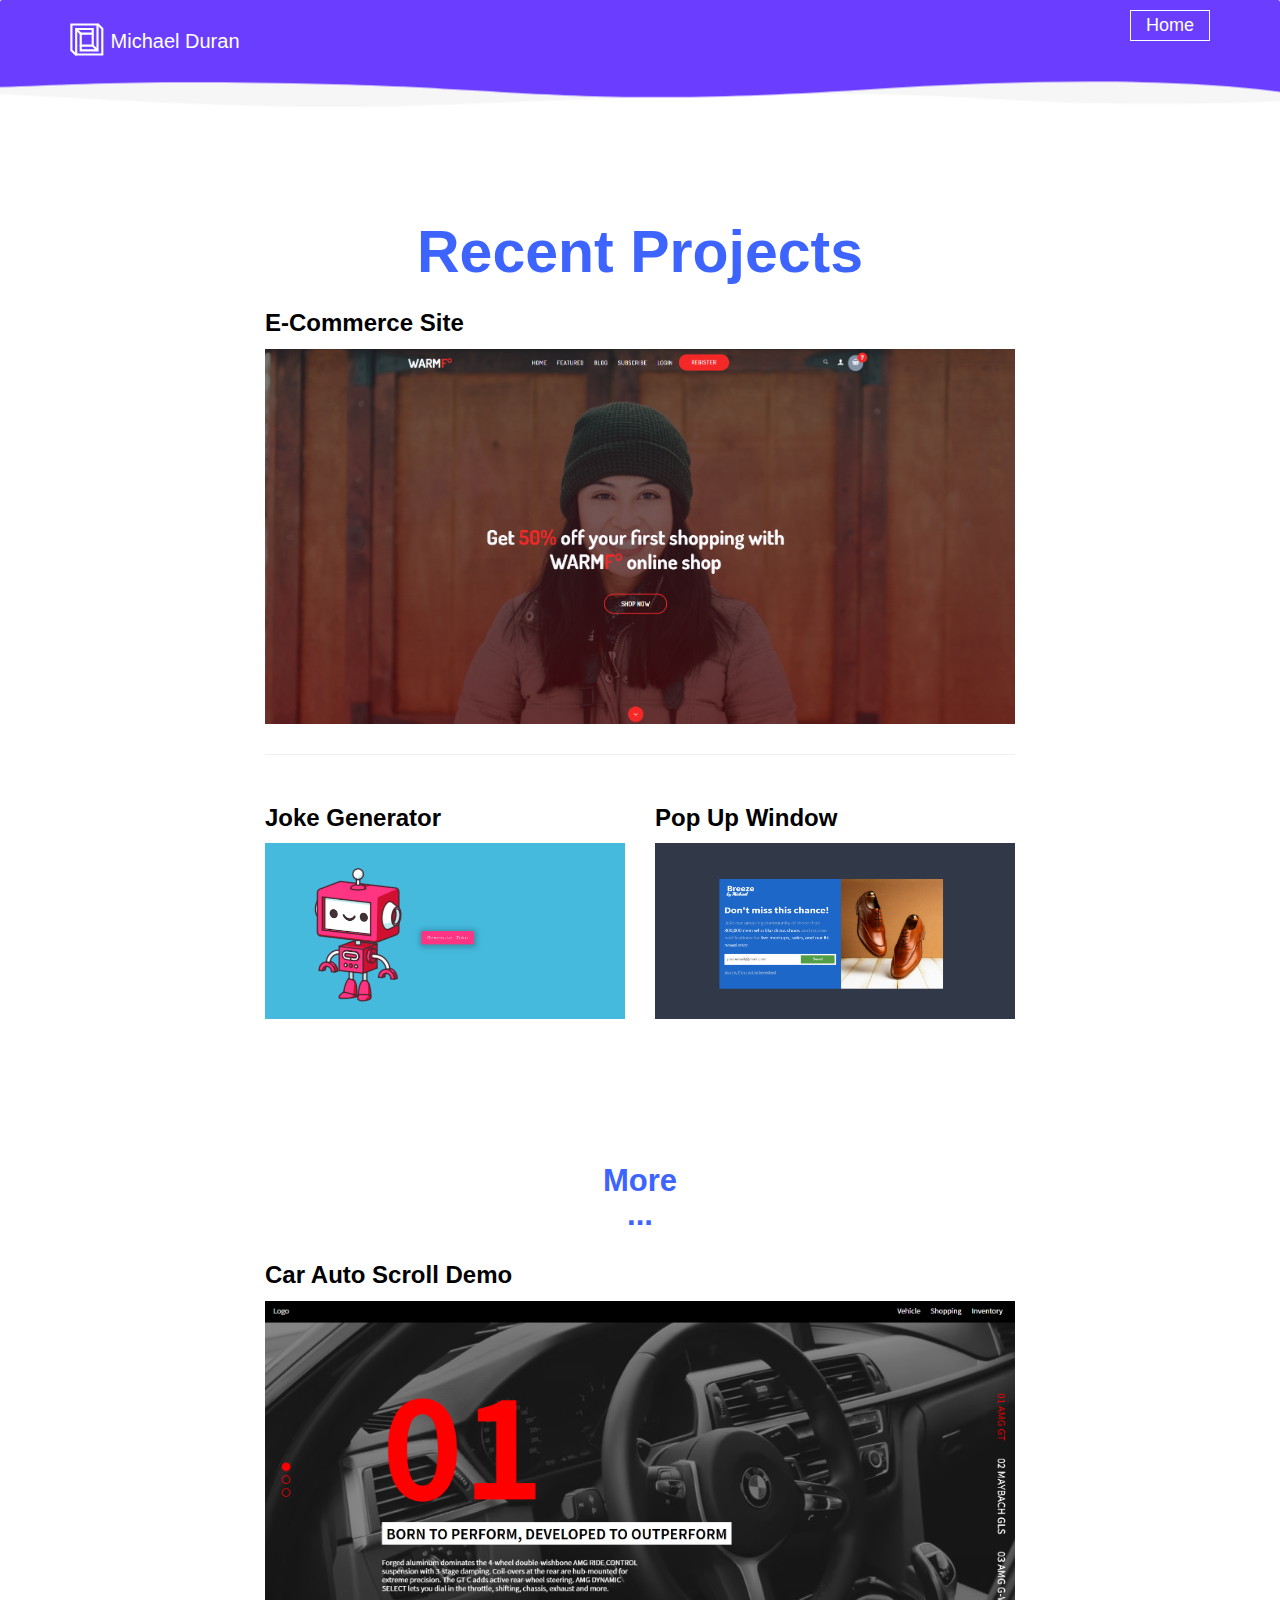
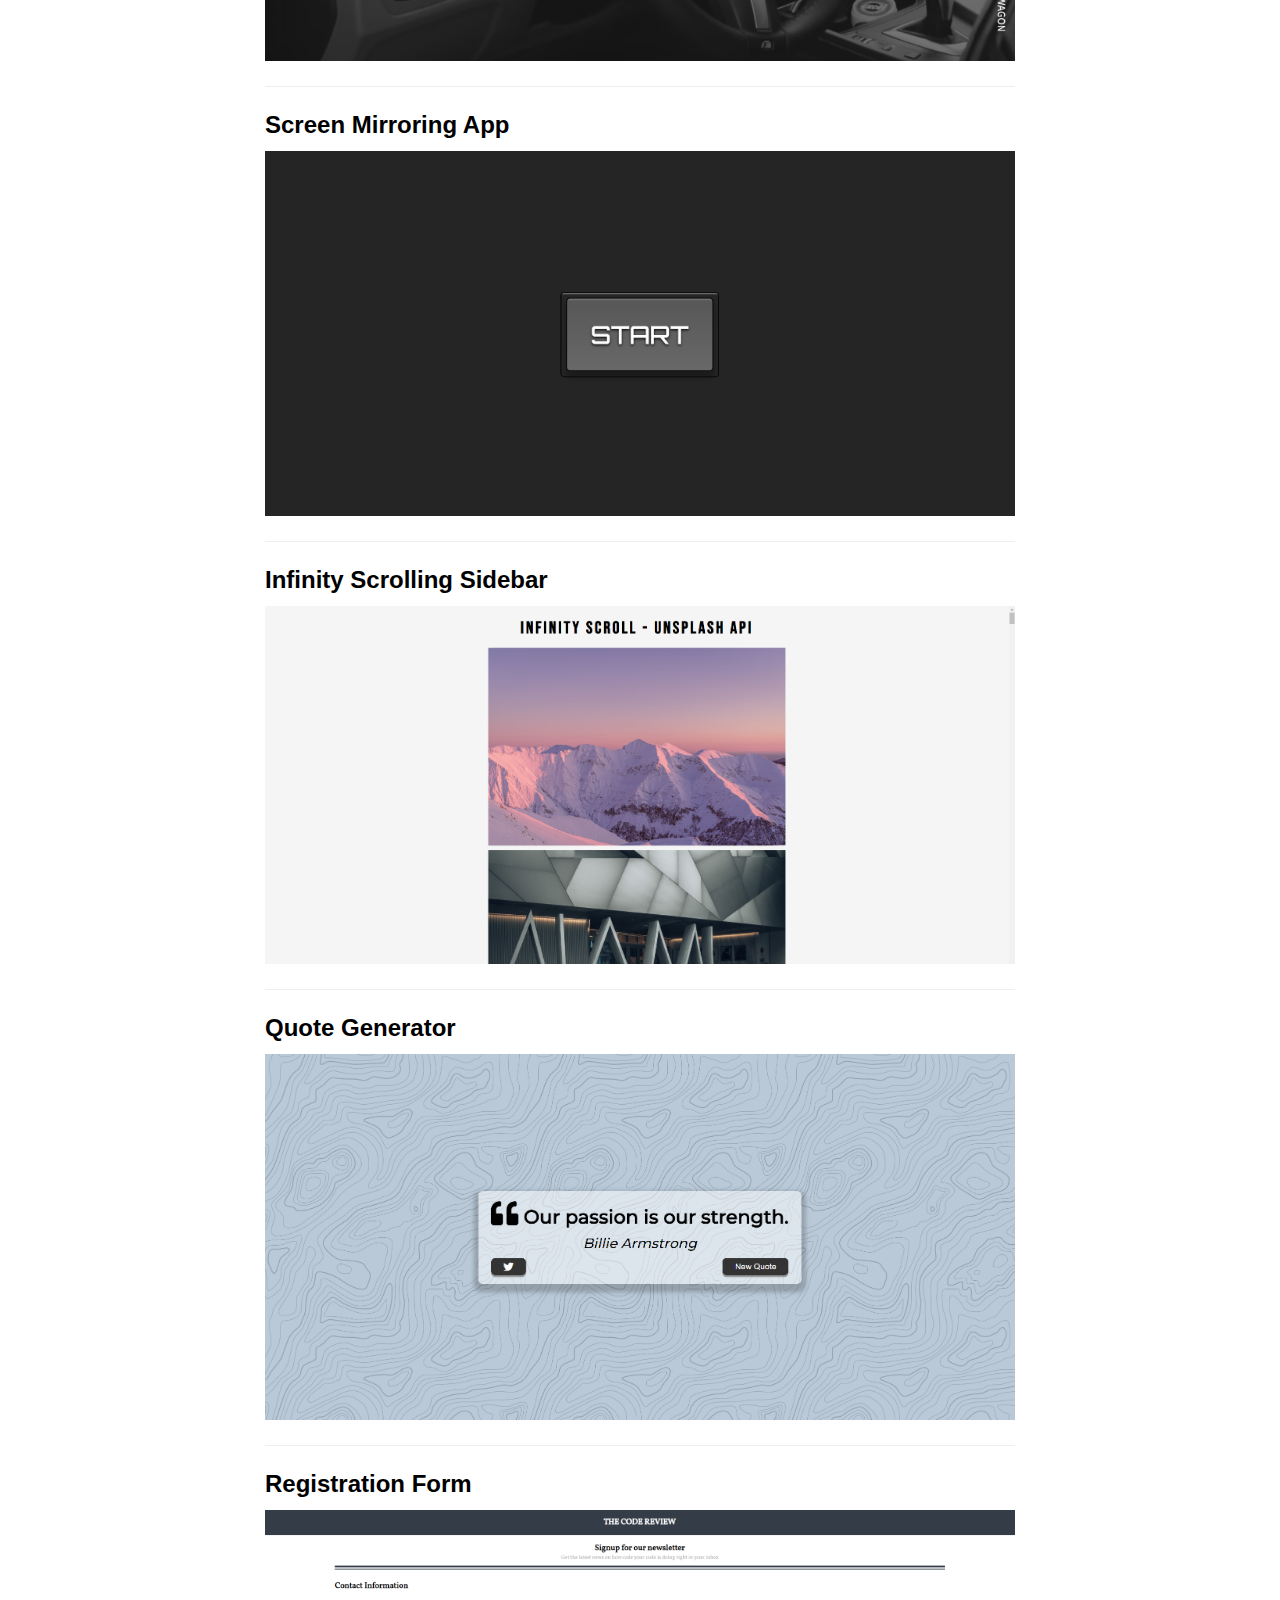
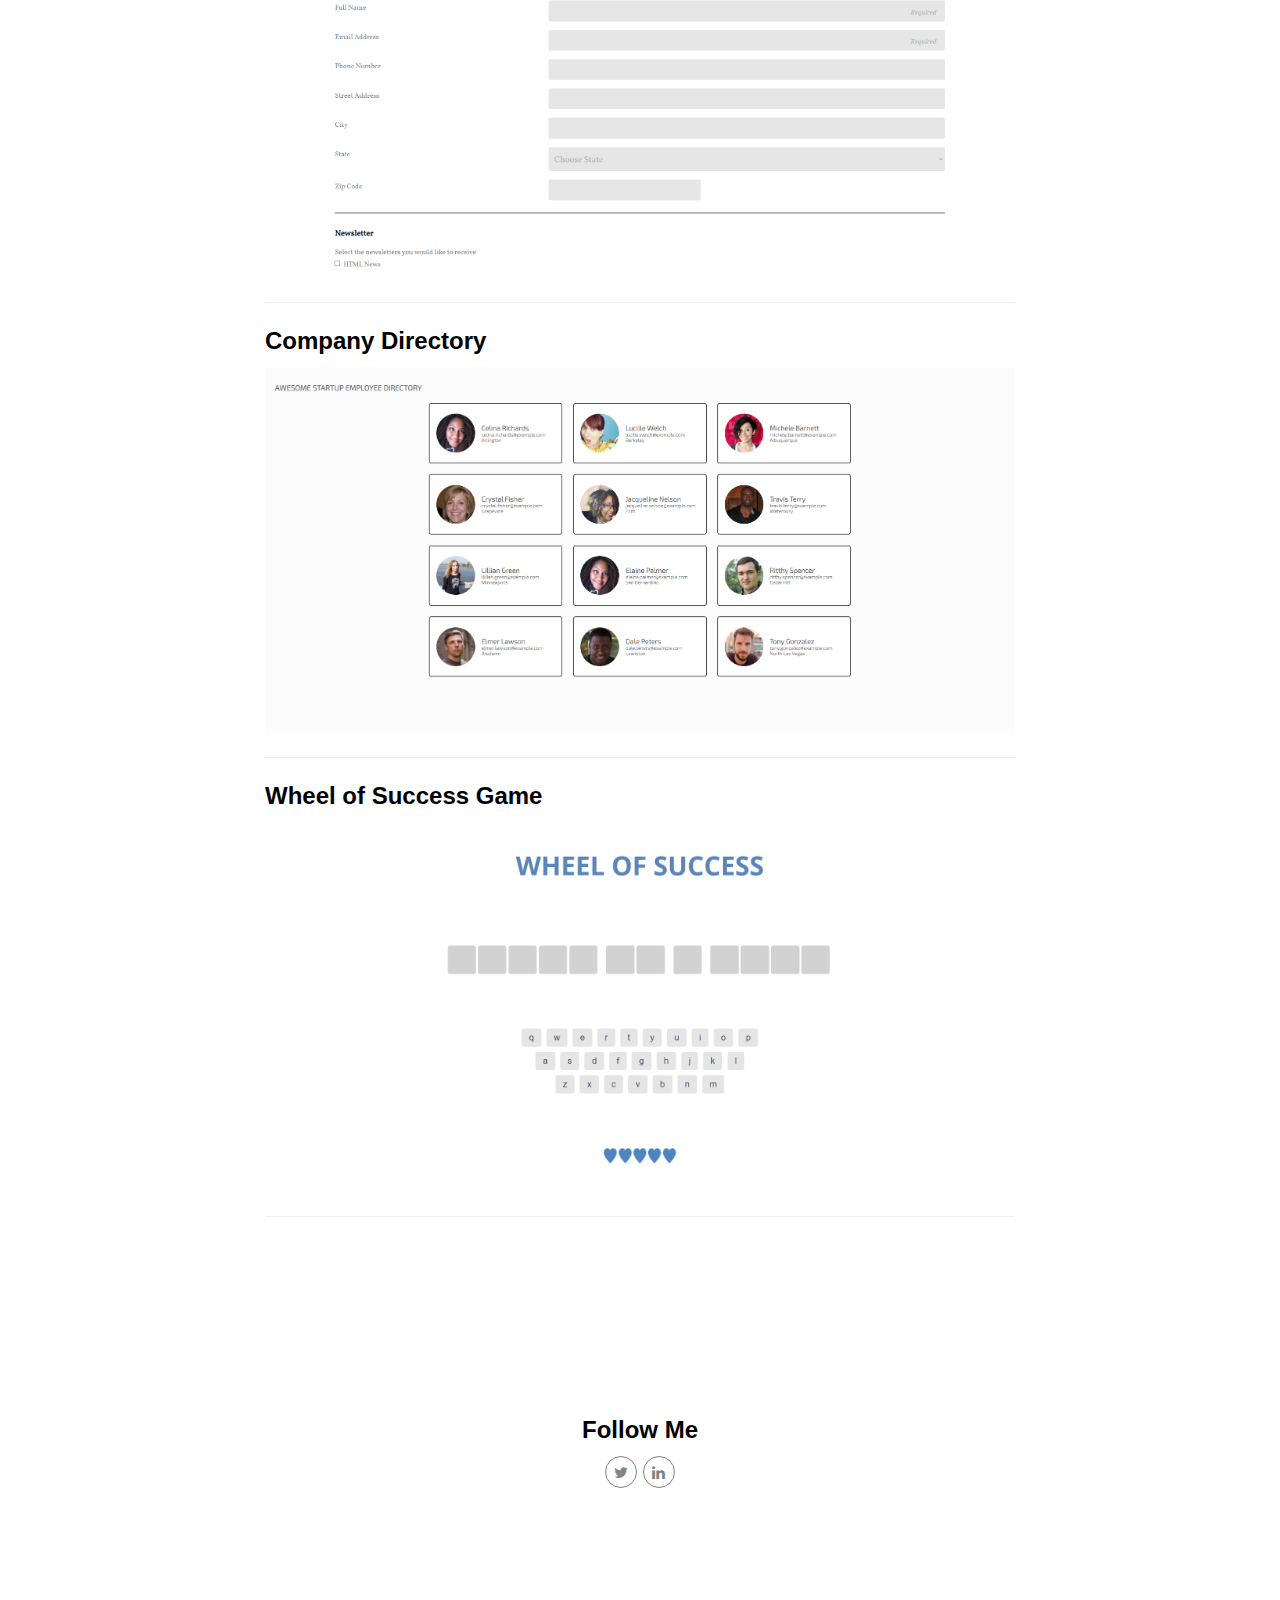
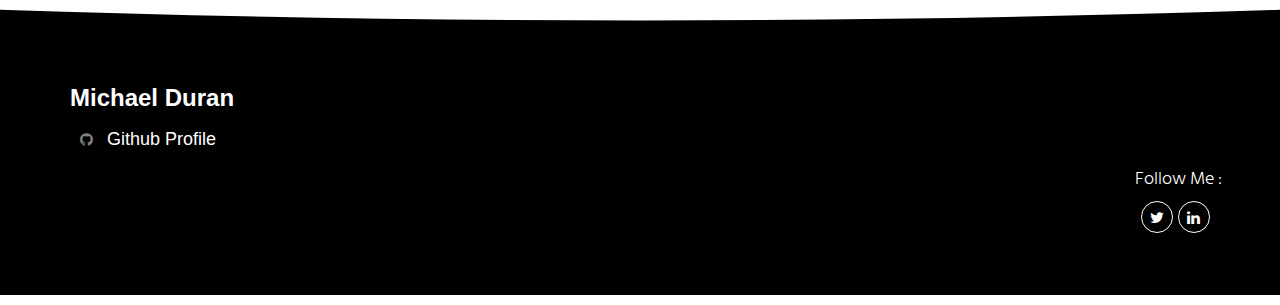
==== project.html @ 7deb011b "Add files via upload" ====
<!DOCTYPE html>
<html lang="en">

<head>
  <meta charset="UTF-8">
  <meta http-equiv="X-UA-Compatible" content="IE=edge">
  <meta name="viewport" content="width=device-width, initial-scale=1.0">
  <meta name="msapplication-tap-highlight" content="no">
  <link rel="apple-touch-icon" sizes="180x180" href="./assets/apple-icon-180x180.png">
  <link href="" rel="stylesheet">
  <link href="./main.550dcf66.css" rel="stylesheet"></head>
  <link href="styles.css" rel="stylesheet">

  <title>Projects</title>

<body> 
<header>
  <nav class="navbar navbar-default active">
    <div class="container">
      <div class="navbar-header">
        <a class="navbar-brand" href="./index.html" title="">
          <img src="./assets/images/mashup-icon.svg" class="navbar-logo-img" alt="">
          Michael Duran
        </a>
      </div>

      <div class="collapse navbar-collapse" id="navbar-collapse">
        <ul class="nav navbar-nav navbar-right">
          <li><a href="./index.html" title="" class="homeone">Home</a></li>
        </ul>
      </div> 
    </div>
  </nav>
</header>

<div class="section-container">
    <div class="container">
      <div class="row">
        <div class="col-xs-12 col-md-8 col-md-offset-2">
          <h1 class="text-center blue">Recent Projects</h1>
            
            <div class="section-container-spacer">
              <h3>E-Commerce Site</h3>
              <a href="https://qmkduran.github.io/E-Commerce-Site/" target="_blank">
                <img src="./assets/images/img-01.png" alt="" class="img-responsive reveal-content" data-action="zoom">
              </a>
            </div>



            
          
          <hr> 
            
          <div class="row">
            <div class="col-xs-6">
              <h3>Joke Generator</h3>
              <a href="https://qmkduran.github.io/Joke-Generator-/" target="_blank">
                <img src="./assets/images/img-02.png" alt="" class="img-responsive reveal-content" data-action="zoom">
              </a>
          </div>
            
          <div class="col-xs-6">
            <h3>Pop Up Window</h3>
            <a href="https://qmkduran.github.io/Pop-Up-Offer/" target="_blank">
              <img src="./assets/images/img-03.png" alt="" class="img-responsive reveal-content solo" data-action="zoom">
            </a>
          </div>
            
           
            </div>
          </div>
       </div>
      </div>
    </div>
  </div>

  <div class="section-container">
    <div class="container">
      <div class="row section-container-spacer">
        <div class="col-xs-12 col-md-8 col-md-offset-2">
          <h2 class="text-center blue">More</h2>
          <div class="section-container-spacer"></div>


          <h3>Car Auto Scroll Demo</h3>
          <a href="https://qmkduran.github.io/Car-Website-Auto-Scroll/" target="_blank">
            <img src="./assets/images/img-12.png" alt="" class="img-responsive reveal-content" data-action="zoom">
          </a>
          <hr>
          <h3>Screen Mirroring App</h3>
          <a href="https://qmkduran.github.io/Screen-Mirroring/" target="_blank">
            <img src="./assets/images/img-09.png" alt="" class="img-responsive reveal-content" data-action="zoom">
          </a>
          <hr>
          <h3>Infinity Scrolling Sidebar</h3>
          <a href="https://qmkduran.github.io/Infinity-Scroll-Images/" target="_blank">
            <img src="./assets/images/img-10.png" alt="" class="img-responsive reveal-content" data-action="zoom">
          </a>
          <hr>
          <h3>Quote Generator</h3>
          <a href="https://qmkduran.github.io/Quote-Generator-/" target="_blank">
            <img src="./assets/images/img-11.png" alt="" class="img-responsive reveal-content" data-action="zoom">
          </a>
          <hr> 
          <h3>Registration Form</h3>
          <a href="https://qmkduran.github.io/Registration-Form-/" target="_blank">
            <img src="./assets/images/img-13.png" alt="" class="img-responsive reveal-content" data-action="zoom">
          </a>
          <hr> 
          <h3>Company Directory</h3>
          <a href="https://qmkduran.github.io/Company-Directory/" target="_blank">
            <img src="./assets/images/img-14.png" alt="" class="img-responsive reveal-content" data-action="zoom">
          </a>
          <hr> 
          <h3>Wheel of Success Game</h3>
          <a href="https://qmkduran.github.io/Wheel-of-Success-Game/" target="_blank">
            <img src="./assets/images/img-16.png" alt="" class="img-responsive reveal-content" data-action="zoom">
          </a> 
          <hr>
        </div>  
      </div>
    </div>
  </div>

  <div class="section-container">
    <div class="container text-center">
      <div class="row section-container-spacer">
        <div class="col-xs-12 col-md-12">
          
          <h3>Follow Me</h3>
          <p>
            <a href="https://twitter.com/QmkDuran" target="_blank" class="social-round-icon fa-icon" title="">
              <i class="fa fa-twitter" aria-hidden="true"></i>
            </a>
            <a href="https://www.linkedin.com/in/michael-d-b5b002203/" target="_blank" class="social-round-icon fa-icon" title="">
              <i class="fa fa-linkedin" aria-hidden="true"></i>
            </a>
          </p>
        </div>  
      </div>
    
    </div>
  </div>

<footer class="footer-container white-text-container">
  <div class="container">
    <div class="row">


        <div class="col-xs-12">
          <h3>Michael Duran</h3>
          <span class="fa-icon">
            <i class="fa fa-github" aria-hidden="true"></i>
          </span>
          <a class="lkcl" href="https://github.com/qmkDuran" target="_blank">Github Profile</a>

          <div class="row">
            <h4 class="follow">Follow Me :</h4>
            <div class="col-xs-12 col-sm-7">
            </div>
            <div class="col-xs-12 col-sm-5">
              <p class="text-right">
                <a href="https://twitter.com/QmkDuran" target="_blank" class="social-round-icon white-round-icon fa-icon" title="">
                  <i class="fa fa-twitter" aria-hidden="true"></i>
                </a>
                <a href="https://www.linkedin.com/in/michael-d-b5b002203/" target="_blank" class="social-round-icon white-round-icon fa-icon" title="">
                  <i class="fa fa-linkedin" aria-hidden="true"></i>
                </a>
              </p>
            </div>
          </div>
        
        
      </div>
    </div>
  </div>
</footer>

<script>
  document.addEventListener("DOMContentLoaded", function (event) {
    navActivePage();
    scrollRevelation('.reveal');
  });
</script>

<!-- Google Analytics: change UA-XXXXX-X to be your site's ID 

<script>
  (function (i, s, o, g, r, a, m) {
    i['GoogleAnalyticsObject'] = r; i[r] = i[r] || function () {
      (i[r].q = i[r].q || []).push(arguments)
    }, i[r].l = 1 * new Date(); a = s.createElement(o),
      m = s.getElementsByTagName(o)[0]; a.async = 1; a.src = g; m.parentNode.insertBefore(a, m)
  })(window, document, 'script', '//www.google-analytics.com/analytics.js', 'ga');
  ga('create', 'UA-XXXXX-X', 'auto');
  ga('send', 'pageview');
</script>

--> <script type="text/javascript" src="./main.0cf8b554.js"></script></body>

</html>
---- main.550dcf66.css ----
@import url(https://fonts.googleapis.com/css?family=Hind+Siliguri:300,600|Martel:400,900);
@import url(https://maxcdn.bootstrapcdn.com/font-awesome/4.7.0/css/font-awesome.min.css); /*!
 * Bootstrap v3.3.7 (http://getbootstrap.com)
 * Copyright 2011-2016 Twitter, Inc.
 * Licensed under MIT (https://github.com/twbs/bootstrap/blob/master/LICENSE)
 */
/*! normalize.css v3.0.3 | MIT License | github.com/necolas/normalize.css */
html {
  font-family: sans-serif;
  -ms-text-size-adjust: 100%;
  -webkit-text-size-adjust: 100%;
}
body {
  margin: 0;
}
article,
aside,
details,
figcaption,
figure,
footer,
header,
hgroup,
main,
menu,
nav,
section,
summary {
  display: block;
}
audio,
canvas,
progress,
video {
  display: inline-block;
  vertical-align: baseline;
}
audio:not([controls]) {
  display: none;
  height: 0;
}
[hidden],
template {
  display: none;
}
a {
  background-color: transparent;
}
a:active,
a:hover {
  outline: 0;
}
abbr[title] {
  border-bottom: 1px dotted;
}
b,
strong {
  font-weight: 700;
}
dfn {
  font-style: italic;
}
h1 {
  font-size: 2em;
  margin: 0.67em 0;
}
mark {
  background: #ff0;
  color: #000;
}
small {
  font-size: 80%;
}
sub,
sup {
  font-size: 75%;
  line-height: 0;
  position: relative;
  vertical-align: baseline;
}
sup {
  top: -0.5em;
}
sub {
  bottom: -0.25em;
}
img {
  border: 0;
}
svg:not(:root) {
  overflow: hidden;
}
figure {
  margin: 1em 40px;
}
hr {
  box-sizing: content-box;
  height: 0;
}
pre {
  overflow: auto;
}
code,
kbd,
pre,
samp {
  font-family: monospace, monospace;
  font-size: 1em;
}
button,
input,
optgroup,
select,
textarea {
  color: inherit;
  font: inherit;
  margin: 0;
}
button {
  overflow: visible;
}
button,
select {
  text-transform: none;
}
button,
html input[type="button"],
input[type="reset"],
input[type="submit"] {
  -webkit-appearance: button;
  cursor: pointer;
}
button[disabled],
html input[disabled] {
  cursor: default;
}
button::-moz-focus-inner,
input::-moz-focus-inner {
  border: 0;
  padding: 0;
}
input {
  line-height: normal;
}
input[type="checkbox"],
input[type="radio"] {
  box-sizing: border-box;
  padding: 0;
}
input[type="number"]::-webkit-inner-spin-button,
input[type="number"]::-webkit-outer-spin-button {
  height: auto;
}
input[type="search"] {
  -webkit-appearance: textfield;
  box-sizing: content-box;
}
input[type="search"]::-webkit-search-cancel-button,
input[type="search"]::-webkit-search-decoration {
  -webkit-appearance: none;
}
fieldset {
  border: 1px solid silver;
  margin: 0 2px;
  padding: 0.35em 0.625em 0.75em;
}
textarea {
  overflow: auto;
}
optgroup {
  font-weight: 700;
}
table {
  border-collapse: collapse;
  border-spacing: 0;
}
td,
th {
  padding: 0;
}

/*! Source: https://github.com/h5bp/html5-boilerplate/blob/master/src/css/main.css */
@media print {
  *,
  :after,
  :before {
    background: transparent !important;
    color: #000 !important;
    box-shadow: none !important;
    text-shadow: none !important;
  }
  a,
  a:visited {
    text-decoration: underline;
  }
  a[href]:after {
    content: " (" attr(href) ")";
  }
  abbr[title]:after {
    content: " (" attr(title) ")";
  }
  a[href^="#"]:after,
  a[href^="javascript:"]:after {
    content: "";
  }
  blockquote,
  pre {
    border: 1px solid #999;
    page-break-inside: avoid;
  }
  thead {
    display: table-header-group;
  }
  img,
  tr {
    page-break-inside: avoid;
  }
  img {
    max-width: 100% !important;
  }
  h2,
  h3,
  p {
    orphans: 3;
    widows: 3;
  }
  h2,
  h3 {
    page-break-after: avoid;
  }
  .navbar {
    display: none;
  }
  .btn > .caret,
  .dropup > .btn > .caret {
    border-top-color: #000 !important;
  }
  .label {
    border: 1px solid #000;
  }
  .table {
    border-collapse: collapse !important;
  }
  .table td,
  .table th {
    background-color: #fff !important;
  }
  .table-bordered td,
  .table-bordered th {
    border: 1px solid #ddd !important;
  }
}
*,
:after,
:before {
  -webkit-box-sizing: border-box;
  -moz-box-sizing: border-box;
  box-sizing: border-box;
}
html {
  font-size: 10px;
  -webkit-tap-highlight-color: transparent;
}
body {
  font-family: "PT Sans", sans-serif;
  font-size: 18px;
  line-height: 1.42857;
  color: #838383;
  background-color: #fff;
}
button,
input,
select,
textarea {
  font-family: inherit;
  font-size: inherit;
  line-height: inherit;
}
a {
  color: #1a1a1a;
  text-decoration: none;
}
a:focus,
a:hover {
  color: #1045a4;
  text-decoration: underline;
}
a:focus {
  outline: 5px auto -webkit-focus-ring-color;
  outline-offset: -2px;
}
figure {
  margin: 0;
}
img {
  vertical-align: middle;
}
.img-responsive {
  display: block;
  max-width: 100%;
  height: auto;
}
.img-responsive-two{
    display: block;
    width: 40em;
    height: auto;
  }
.img-rounded {
  border-radius: 4px;
}
.img-thumbnail {
  padding: 4px;
  line-height: 1.42857;
  background-color: #fff;
  border: 1px solid #ddd;
  border-radius: 2px;
  -webkit-transition: all 0.2s ease-in-out;
  -o-transition: all 0.2s ease-in-out;
  transition: all 0.2s ease-in-out;
  display: inline-block;
  max-width: 100%;
  height: auto;
}
.img-circle {
  border-radius: 50%;
}
hr {
  margin-top: 25px;
  margin-bottom: 25px;
  border: 0;
  border-top: 1px solid #eee;
}
.sr-only {
  position: absolute;
  width: 1px;
  height: 1px;
  margin: -1px;
  padding: 0;
  overflow: hidden;
  clip: rect(0, 0, 0, 0);
  border: 0;
}
.sr-only-focusable:active,
.sr-only-focusable:focus {
  position: static;
  width: auto;
  height: auto;
  margin: 0;
  overflow: visible;
  clip: auto;
}
[role="button"] {
  cursor: pointer;
}
.h1,
.h2,
.h3,
.h4,
.h5,
.h6,
h1,
h2,
h3,
h4,
h5,
h6 {
  font-family: "PT Sans", sans-serif;
  font-weight: 900;
  line-height: 1.1;
  color: #1a1a1a;
}
.h1 .small,
.h1 small,
.h2 .small,
.h2 small,
.h3 .small,
.h3 small,
.h4 .small,
.h4 small,
.h5 .small,
.h5 small,
.h6 .small,
.h6 small,
h1 .small,
h1 small,
h2 .small,
h2 small,
h3 .small,
h3 small,
h4 .small,
h4 small,
h5 .small,
h5 small,
h6 .small,
h6 small {
  font-weight: 400;
  line-height: 1;
  color: #777;
}
.h1,
.h2,
.h3,
h1,
h2,
h3 {
  margin-top: 25px;
  margin-bottom: 12.5px;
}
.h1 .small,
.h1 small,
.h2 .small,
.h2 small,
.h3 .small,
.h3 small,
h1 .small,
h1 small,
h2 .small,
h2 small,
h3 .small,
h3 small {
  font-size: 65%;
}
.h4,
.h5,
.h6,
h4,
h5,
h6 {
  margin-top: 12.5px;
  margin-bottom: 12.5px;
}
.h4 .small,
.h4 small,
.h5 .small,
.h5 small,
.h6 .small,
.h6 small,
h4 .small,
h4 small,
h5 .small,
h5 small,
h6 .small,
h6 small {
  font-size: 75%;
}
.h1,
h1 {
  font-size: 59px;
}
.h2,
h2 {
  font-size: 31px;
}
.h3,
h3 {
  font-size: 24px;
}
.h4,
.h5,
h4,
h5 {
  font-size: 18px;
}
.h6,
h6 {
  font-size: 16px;
}
p {
  margin: 0 0 12.5px;
}
.lead {
  margin-bottom: 25px;
  font-size: 20px;
  font-weight: 300;
  line-height: 1.4;
}
@media (min-width: 768px) {
  .lead {
    font-size: 27px;
  }
}
.small,
small {
  font-size: 77%;
}
.mark,
mark {
  background-color: #fcf8e3;
  padding: 0.2em;
}
.text-left {
  text-align: left;
}
.text-right {
  text-align: right;
}
.text-center {
  text-align: center;
}
.text-justify {
  text-align: justify;
}
.text-nowrap {
  white-space: nowrap;
}
.text-lowercase {
  text-transform: lowercase;
}
.initialism,
.text-uppercase {
  text-transform: uppercase;
}
.text-capitalize {
  text-transform: capitalize;
}
.text-muted {
  color: #777;
}
.text-primary {
  color: #1a1a1a;
}
a.text-primary:focus,
a.text-primary:hover {
  color: #124fbb;
}
.text-success {
  color: #fff;
}
a.text-success:focus,
a.text-success:hover {
  color: #e6e6e6;
}
.text-info {
  color: #31708f;
}
a.text-info:focus,
a.text-info:hover {
  color: #245269;
}
.text-warning {
  color: #8a6d3b;
}
a.text-warning:focus,
a.text-warning:hover {
  color: #66512c;
}
.text-danger {
  color: #fff;
}
a.text-danger:focus,
a.text-danger:hover {
  color: #e6e6e6;
}
.bg-primary {
  color: #fff;
  background-color: #1a1a1a;
}
a.bg-primary:focus,
a.bg-primary:hover {
  background-color: #124fbb;
}
.bg-success {
  background-color: #08005f;
}
a.bg-success:focus,
a.bg-success:hover {
  background-color: #04002c;
}
.bg-info {
  background-color: #d9edf7;
}
a.bg-info:focus,
a.bg-info:hover {
  background-color: #afd9ee;
}
.bg-warning {
  background-color: #fcf8e3;
}
a.bg-warning:focus,
a.bg-warning:hover {
  background-color: #f7ecb5;
}
.bg-danger {
  background-color: #ca044b;
}
a.bg-danger:focus,
a.bg-danger:hover {
  background-color: #980338;
}
.page-header {
  padding-bottom: 11.5px;
  margin: 50px 0 25px;
  border-bottom: 1px solid #eee;
}
ol,
ul {
  margin-top: 0;
  margin-bottom: 12.5px;
}
ol ol,
ol ul,
ul ol,
ul ul {
  margin-bottom: 0;
}
.list-inline,
.list-unstyled {
  padding-left: 0;
  list-style: none;
}
.list-inline {
  margin-left: -5px;
}
.list-inline > li {
  display: inline-block;
  padding-left: 5px;
  padding-right: 5px;
}
dl {
  margin-top: 0;
  margin-bottom: 25px;
}
dd,
dt {
  line-height: 1.42857;
}
dt {
  font-weight: 700;
}
dd {
  margin-left: 0;
}
.dl-horizontal dd:after,
.dl-horizontal dd:before {
  content: " ";
  display: table;
}
.dl-horizontal dd:after {
  clear: both;
}
@media (min-width: 768px) {
  .dl-horizontal dt {
    float: left;
    width: 160px;
    clear: left;
    text-align: right;
    overflow: hidden;
    text-overflow: ellipsis;
    white-space: nowrap;
  }
  .dl-horizontal dd {
    margin-left: 180px;
  }
}
abbr[data-original-title],
abbr[title] {
  cursor: help;
  border-bottom: 1px dotted #777;
}
.initialism {
  font-size: 90%;
}
blockquote {
  padding: 12.5px 25px;
  margin: 0 0 25px;
  font-size: 22.5px;
  border-left: 5px solid #eee;
}
blockquote ol:last-child,
blockquote p:last-child,
blockquote ul:last-child {
  margin-bottom: 0;
}
blockquote .small,
blockquote footer,
blockquote small {
  display: block;
  font-size: 80%;
  line-height: 1.42857;
  color: #777;
}
blockquote .small:before,
blockquote footer:before,
blockquote small:before {
  content: "\2014   \A0";
}
.blockquote-reverse,
blockquote.pull-right {
  padding-right: 15px;
  padding-left: 0;
  border-right: 5px solid #eee;
  border-left: 0;
  text-align: right;
}
.blockquote-reverse .small:before,
.blockquote-reverse footer:before,
.blockquote-reverse small:before,
blockquote.pull-right .small:before,
blockquote.pull-right footer:before,
blockquote.pull-right small:before {
  content: "";
}
.blockquote-reverse .small:after,
.blockquote-reverse footer:after,
.blockquote-reverse small:after,
blockquote.pull-right .small:after,
blockquote.pull-right footer:after,
blockquote.pull-right small:after {
  content: "\A0   \2014";
}
address {
  margin-bottom: 25px;
  font-style: normal;
  line-height: 1.42857;
}
code,
kbd,
pre,
samp {
  font-family: Menlo, Monaco, Consolas, Courier New, monospace;
}
code {
  color: #c7254e;
  background-color: #f9f2f4;
}
code,
kbd {
  padding: 2px 4px;
  font-size: 90%;
  border-radius: 2px;
}
kbd {
  color: #fff;
  background-color: #333;
  box-shadow: inset 0 -1px 0 rgba(0, 0, 0, 0.25);
}
kbd kbd {
  padding: 0;
  font-size: 100%;
  font-weight: 700;
  box-shadow: none;
}
pre {
  display: block;
  padding: 12px;
  margin: 0 0 12.5px;
  font-size: 17px;
  line-height: 1.42857;
  word-break: break-all;
  word-wrap: break-word;
  color: #333;
  background-color: #f5f5f5;
  border: 1px solid #ccc;
  border-radius: 2px;
}
pre code {
  padding: 0;
  font-size: inherit;
  color: inherit;
  white-space: pre-wrap;
  background-color: transparent;
  border-radius: 0;
}
.pre-scrollable {
  max-height: 340px;
  overflow-y: scroll;
}
.container {
  margin-right: auto;
  margin-left: auto;
  padding-left: 15px;
  padding-right: 15px;
}
.container:after,
.container:before {
  content: " ";
  display: table;
}
.container:after {
  clear: both;
}
@media (min-width: 768px) {
  .container {
    width: 750px;
  }
}
@media (min-width: 992px) {
  .container {
    width: 970px;
  }
}
@media (min-width: 1200px) {
  .container {
    width: 1170px;
  }
}
.container-fluid {
  margin-right: auto;
  margin-left: auto;
  padding-left: 15px;
  padding-right: 15px;
}
.container-fluid:after,
.container-fluid:before {
  content: " ";
  display: table;
}
.container-fluid:after {
  clear: both;
}
.row {
  margin-left: -15px;
  margin-right: -15px;
}
.row:after,
.row:before {
  content: " ";
  display: table;
}
.row:after {
  clear: both;
}
.col-lg-1,
.col-lg-2,
.col-lg-3,
.col-lg-4,
.col-lg-5,
.col-lg-6,
.col-lg-7,
.col-lg-8,
.col-lg-9,
.col-lg-10,
.col-lg-11,
.col-lg-12,
.col-md-1,
.col-md-2,
.col-md-3,
.col-md-4,
.col-md-5,
.col-md-6,
.col-md-7,
.col-md-8,
.col-md-9,
.col-md-10,
.col-md-11,
.col-md-12,
.col-sm-1,
.col-sm-2,
.col-sm-3,
.col-sm-4,
.col-sm-5,
.col-sm-6,
.col-sm-7,
.col-sm-8,
.col-sm-9,
.col-sm-10,
.col-sm-11,
.col-sm-12,
.col-xs-1,
.col-xs-2,
.col-xs-3,
.col-xs-4,
.col-xs-5,
.col-xs-6,
.col-xs-7,
.col-xs-8,
.col-xs-9,
.col-xs-10,
.col-xs-11,
.col-xs-12 {
  position: relative;
  min-height: 1px;
  padding-left: 15px;
  padding-right: 15px;
}
.col-xs-1,
.col-xs-2,
.col-xs-3,
.col-xs-4,
.col-xs-5,
.col-xs-6,
.col-xs-7,
.col-xs-8,
.col-xs-9,
.col-xs-10,
.col-xs-11,
.col-xs-12 {
  float: left;
}
.col-xs-1 {
  width: 8.33333%;
}
.col-xs-2 {
  width: 16.66667%;
}
.col-xs-3 {
  width: 25%;
}
.col-xs-4 {
  width: 33.33333%;
}
.col-xs-5 {
  width: 41.66667%;
}
.col-xs-6 {
  width: 50%;
}
.col-xs-7 {
  width: 58.33333%;
}
.col-xs-8 {
  width: 66.66667%;
}
.col-xs-9 {
  width: 75%;
}
.col-xs-10 {
  width: 83.33333%;
}
.col-xs-11 {
  width: 91.66667%;
}
.col-xs-12 {
  width: 100%;
}
.col-xs-pull-0 {
  right: auto;
}
.col-xs-pull-1 {
  right: 8.33333%;
}
.col-xs-pull-2 {
  right: 16.66667%;
}
.col-xs-pull-3 {
  right: 25%;
}
.col-xs-pull-4 {
  right: 33.33333%;
}
.col-xs-pull-5 {
  right: 41.66667%;
}
.col-xs-pull-6 {
  right: 50%;
}
.col-xs-pull-7 {
  right: 58.33333%;
}
.col-xs-pull-8 {
  right: 66.66667%;
}
.col-xs-pull-9 {
  right: 75%;
}
.col-xs-pull-10 {
  right: 83.33333%;
}
.col-xs-pull-11 {
  right: 91.66667%;
}
.col-xs-pull-12 {
  right: 100%;
}
.col-xs-push-0 {
  left: auto;
}
.col-xs-push-1 {
  left: 8.33333%;
}
.col-xs-push-2 {
  left: 16.66667%;
}
.col-xs-push-3 {
  left: 25%;
}
.col-xs-push-4 {
  left: 33.33333%;
}
.col-xs-push-5 {
  left: 41.66667%;
}
.col-xs-push-6 {
  left: 50%;
}
.col-xs-push-7 {
  left: 58.33333%;
}
.col-xs-push-8 {
  left: 66.66667%;
}
.col-xs-push-9 {
  left: 75%;
}
.col-xs-push-10 {
  left: 83.33333%;
}
.col-xs-push-11 {
  left: 91.66667%;
}
.col-xs-push-12 {
  left: 100%;
}
.col-xs-offset-0 {
  margin-left: 0;
}
.col-xs-offset-1 {
  margin-left: 8.33333%;
}
.col-xs-offset-2 {
  margin-left: 16.66667%;
}
.col-xs-offset-3 {
  margin-left: 25%;
}
.col-xs-offset-4 {
  margin-left: 33.33333%;
}
.col-xs-offset-5 {
  margin-left: 41.66667%;
}
.col-xs-offset-6 {
  margin-left: 50%;
}
.col-xs-offset-7 {
  margin-left: 58.33333%;
}
.col-xs-offset-8 {
  margin-left: 66.66667%;
}
.col-xs-offset-9 {
  margin-left: 75%;
}
.col-xs-offset-10 {
  margin-left: 83.33333%;
}
.col-xs-offset-11 {
  margin-left: 91.66667%;
}
.col-xs-offset-12 {
  margin-left: 100%;
}
@media (min-width: 768px) {
  .col-sm-1,
  .col-sm-2,
  .col-sm-3,
  .col-sm-4,
  .col-sm-5,
  .col-sm-6,
  .col-sm-7,
  .col-sm-8,
  .col-sm-9,
  .col-sm-10,
  .col-sm-11,
  .col-sm-12 {
    float: left;
  }
  .col-sm-1 {
    width: 8.33333%;
  }
  .col-sm-2 {
    width: 16.66667%;
  }
  .col-sm-3 {
    width: 25%;
  }
  .col-sm-4 {
    width: 33.33333%;
  }
  .col-sm-5 {
    width: 41.66667%;
  }
  .col-sm-6 {
    width: 50%;
  }
  .col-sm-7 {
    width: 58.33333%;
  }
  .col-sm-8 {
    width: 66.66667%;
  }
  .col-sm-9 {
    width: 75%;
  }
  .col-sm-10 {
    width: 83.33333%;
  }
  .col-sm-11 {
    width: 91.66667%;
  }
  .col-sm-12 {
    width: 100%;
  }
  .col-sm-pull-0 {
    right: auto;
  }
  .col-sm-pull-1 {
    right: 8.33333%;
  }
  .col-sm-pull-2 {
    right: 16.66667%;
  }
  .col-sm-pull-3 {
    right: 25%;
  }
  .col-sm-pull-4 {
    right: 33.33333%;
  }
  .col-sm-pull-5 {
    right: 41.66667%;
  }
  .col-sm-pull-6 {
    right: 50%;
  }
  .col-sm-pull-7 {
    right: 58.33333%;
  }
  .col-sm-pull-8 {
    right: 66.66667%;
  }
  .col-sm-pull-9 {
    right: 75%;
  }
  .col-sm-pull-10 {
    right: 83.33333%;
  }
  .col-sm-pull-11 {
    right: 91.66667%;
  }
  .col-sm-pull-12 {
    right: 100%;
  }
  .col-sm-push-0 {
    left: auto;
  }
  .col-sm-push-1 {
    left: 8.33333%;
  }
  .col-sm-push-2 {
    left: 16.66667%;
  }
  .col-sm-push-3 {
    left: 25%;
  }
  .col-sm-push-4 {
    left: 33.33333%;
  }
  .col-sm-push-5 {
    left: 41.66667%;
  }
  .col-sm-push-6 {
    left: 50%;
  }
  .col-sm-push-7 {
    left: 58.33333%;
  }
  .col-sm-push-8 {
    left: 66.66667%;
  }
  .col-sm-push-9 {
    left: 75%;
  }
  .col-sm-push-10 {
    left: 83.33333%;
  }
  .col-sm-push-11 {
    left: 91.66667%;
  }
  .col-sm-push-12 {
    left: 100%;
  }
  .col-sm-offset-0 {
    margin-left: 0;
  }
  .col-sm-offset-1 {
    margin-left: 8.33333%;
  }
  .col-sm-offset-2 {
    margin-left: 16.66667%;
  }
  .col-sm-offset-3 {
    margin-left: 25%;
  }
  .col-sm-offset-4 {
    margin-left: 33.33333%;
  }
  .col-sm-offset-5 {
    margin-left: 41.66667%;
  }
  .col-sm-offset-6 {
    margin-left: 50%;
  }
  .col-sm-offset-7 {
    margin-left: 58.33333%;
  }
  .col-sm-offset-8 {
    margin-left: 66.66667%;
  }
  .col-sm-offset-9 {
    margin-left: 75%;
  }
  .col-sm-offset-10 {
    margin-left: 83.33333%;
  }
  .col-sm-offset-11 {
    margin-left: 91.66667%;
  }
  .col-sm-offset-12 {
    margin-left: 100%;
  }
}
@media (min-width: 992px) {
  .col-md-1,
  .col-md-2,
  .col-md-3,
  .col-md-4,
  .col-md-5,
  .col-md-6,
  .col-md-7,
  .col-md-8,
  .col-md-9,
  .col-md-10,
  .col-md-11,
  .col-md-12 {
    float: left;
  }
  .col-md-1 {
    width: 8.33333%;
  }
  .col-md-2 {
    width: 16.66667%;
  }
  .col-md-3 {
    width: 25%;
  }
  .col-md-4 {
    width: 33.33333%;
  }
  .col-md-5 {
    width: 41.66667%;
  }
  .col-md-6 {
    width: 50%;
  }
  .col-md-7 {
    width: 58.33333%;
  }
  .col-md-8 {
    width: 66.66667%;
  }
  .col-md-9 {
    width: 75%;
  }
  .col-md-10 {
    width: 83.33333%;
  }
  .col-md-11 {
    width: 91.66667%;
  }
  .col-md-12 {
    width: 100%;
  }
  .col-md-pull-0 {
    right: auto;
  }
  .col-md-pull-1 {
    right: 8.33333%;
  }
  .col-md-pull-2 {
    right: 16.66667%;
  }
  .col-md-pull-3 {
    right: 25%;
  }
  .col-md-pull-4 {
    right: 33.33333%;
  }
  .col-md-pull-5 {
    right: 41.66667%;
  }
  .col-md-pull-6 {
    right: 50%;
  }
  .col-md-pull-7 {
    right: 58.33333%;
  }
  .col-md-pull-8 {
    right: 66.66667%;
  }
  .col-md-pull-9 {
    right: 75%;
  }
  .col-md-pull-10 {
    right: 83.33333%;
  }
  .col-md-pull-11 {
    right: 91.66667%;
  }
  .col-md-pull-12 {
    right: 100%;
  }
  .col-md-push-0 {
    left: auto;
  }
  .col-md-push-1 {
    left: 8.33333%;
  }
  .col-md-push-2 {
    left: 16.66667%;
  }
  .col-md-push-3 {
    left: 25%;
  }
  .col-md-push-4 {
    left: 33.33333%;
  }
  .col-md-push-5 {
    left: 41.66667%;
  }
  .col-md-push-6 {
    left: 50%;
  }
  .col-md-push-7 {
    left: 58.33333%;
  }
  .col-md-push-8 {
    left: 66.66667%;
  }
  .col-md-push-9 {
    left: 75%;
  }
  .col-md-push-10 {
    left: 83.33333%;
  }
  .col-md-push-11 {
    left: 91.66667%;
  }
  .col-md-push-12 {
    left: 100%;
  }
  .col-md-offset-0 {
    margin-left: 0;
  }
  .col-md-offset-1 {
    margin-left: 8.33333%;
  }
  .col-md-offset-2 {
    margin-left: 16.66667%;
  }
  .col-md-offset-3 {
    margin-left: 25%;
  }
  .col-md-offset-4 {
    margin-left: 33.33333%;
  }
  .col-md-offset-5 {
    margin-left: 41.66667%;
  }
  .col-md-offset-6 {
    margin-left: 50%;
  }
  .col-md-offset-7 {
    margin-left: 58.33333%;
  }
  .col-md-offset-8 {
    margin-left: 66.66667%;
  }
  .col-md-offset-9 {
    margin-left: 75%;
  }
  .col-md-offset-10 {
    margin-left: 83.33333%;
  }
  .col-md-offset-11 {
    margin-left: 91.66667%;
  }
  .col-md-offset-12 {
    margin-left: 100%;
  }
}
@media (min-width: 1200px) {
  .col-lg-1,
  .col-lg-2,
  .col-lg-3,
  .col-lg-4,
  .col-lg-5,
  .col-lg-6,
  .col-lg-7,
  .col-lg-8,
  .col-lg-9,
  .col-lg-10,
  .col-lg-11,
  .col-lg-12 {
    float: left;
  }
  .col-lg-1 {
    width: 8.33333%;
  }
  .col-lg-2 {
    width: 16.66667%;
  }
  .col-lg-3 {
    width: 25%;
  }
  .col-lg-4 {
    width: 33.33333%;
  }
  .col-lg-5 {
    width: 41.66667%;
  }
  .col-lg-6 {
    width: 50%;
  }
  .col-lg-7 {
    width: 58.33333%;
  }
  .col-lg-8 {
    width: 66.66667%;
  }
  .col-lg-9 {
    width: 75%;
  }
  .col-lg-10 {
    width: 83.33333%;
  }
  .col-lg-11 {
    width: 91.66667%;
  }
  .col-lg-12 {
    width: 100%;
  }
  .col-lg-pull-0 {
    right: auto;
  }
  .col-lg-pull-1 {
    right: 8.33333%;
  }
  .col-lg-pull-2 {
    right: 16.66667%;
  }
  .col-lg-pull-3 {
    right: 25%;
  }
  .col-lg-pull-4 {
    right: 33.33333%;
  }
  .col-lg-pull-5 {
    right: 41.66667%;
  }
  .col-lg-pull-6 {
    right: 50%;
  }
  .col-lg-pull-7 {
    right: 58.33333%;
  }
  .col-lg-pull-8 {
    right: 66.66667%;
  }
  .col-lg-pull-9 {
    right: 75%;
  }
  .col-lg-pull-10 {
    right: 83.33333%;
  }
  .col-lg-pull-11 {
    right: 91.66667%;
  }
  .col-lg-pull-12 {
    right: 100%;
  }
  .col-lg-push-0 {
    left: auto;
  }
  .col-lg-push-1 {
    left: 8.33333%;
  }
  .col-lg-push-2 {
    left: 16.66667%;
  }
  .col-lg-push-3 {
    left: 25%;
  }
  .col-lg-push-4 {
    left: 33.33333%;
  }
  .col-lg-push-5 {
    left: 41.66667%;
  }
  .col-lg-push-6 {
    left: 50%;
  }
  .col-lg-push-7 {
    left: 58.33333%;
  }
  .col-lg-push-8 {
    left: 66.66667%;
  }
  .col-lg-push-9 {
    left: 75%;
  }
  .col-lg-push-10 {
    left: 83.33333%;
  }
  .col-lg-push-11 {
    left: 91.66667%;
  }
  .col-lg-push-12 {
    left: 100%;
  }
  .col-lg-offset-0 {
    margin-left: 0;
  }
  .col-lg-offset-1 {
    margin-left: 8.33333%;
  }
  .col-lg-offset-2 {
    margin-left: 16.66667%;
  }
  .col-lg-offset-3 {
    margin-left: 25%;
  }
  .col-lg-offset-4 {
    margin-left: 33.33333%;
  }
  .col-lg-offset-5 {
    margin-left: 41.66667%;
  }
  .col-lg-offset-6 {
    margin-left: 50%;
  }
  .col-lg-offset-7 {
    margin-left: 58.33333%;
  }
  .col-lg-offset-8 {
    margin-left: 66.66667%;
  }
  .col-lg-offset-9 {
    margin-left: 75%;
  }
  .col-lg-offset-10 {
    margin-left: 83.33333%;
  }
  .col-lg-offset-11 {
    margin-left: 91.66667%;
  }
  .col-lg-offset-12 {
    margin-left: 100%;
  }
}
table {
  background-color: transparent;
}
caption {
  padding-top: 8px;
  padding-bottom: 8px;
  color: #777;
}
caption,
th {
  text-align: left;
}
.table {
  width: 100%;
  max-width: 100%;
  margin-bottom: 25px;
}
.table > tbody > tr > td,
.table > tbody > tr > th,
.table > tfoot > tr > td,
.table > tfoot > tr > th,
.table > thead > tr > td,
.table > thead > tr > th {
  padding: 8px;
  line-height: 1.42857;
  vertical-align: top;
  border-top: 1px solid #ddd;
}
.table > thead > tr > th {
  vertical-align: bottom;
  border-bottom: 2px solid #ddd;
}
.table > caption + thead > tr:first-child > td,
.table > caption + thead > tr:first-child > th,
.table > colgroup + thead > tr:first-child > td,
.table > colgroup + thead > tr:first-child > th,
.table > thead:first-child > tr:first-child > td,
.table > thead:first-child > tr:first-child > th {
  border-top: 0;
}
.table > tbody + tbody {
  border-top: 2px solid #ddd;
}
.table .table {
  background-color: #fff;
}
.table-condensed > tbody > tr > td,
.table-condensed > tbody > tr > th,
.table-condensed > tfoot > tr > td,
.table-condensed > tfoot > tr > th,
.table-condensed > thead > tr > td,
.table-condensed > thead > tr > th {
  padding: 5px;
}
.table-bordered,
.table-bordered > tbody > tr > td,
.table-bordered > tbody > tr > th,
.table-bordered > tfoot > tr > td,
.table-bordered > tfoot > tr > th,
.table-bordered > thead > tr > td,
.table-bordered > thead > tr > th {
  border: 1px solid #ddd;
}
.table-bordered > thead > tr > td,
.table-bordered > thead > tr > th {
  border-bottom-width: 2px;
}
.table-striped > tbody > tr:nth-of-type(odd) {
  background-color: #f9f9f9;
}
.table-hover > tbody > tr:hover {
  background-color: #f5f5f5;
}
table col[class*="col-"] {
  position: static;
  float: none;
  display: table-column;
}
table td[class*="col-"],
table th[class*="col-"] {
  position: static;
  float: none;
  display: table-cell;
}
.table > tbody > tr.active > td,
.table > tbody > tr.active > th,
.table > tbody > tr > td.active,
.table > tbody > tr > th.active,
.table > tfoot > tr.active > td,
.table > tfoot > tr.active > th,
.table > tfoot > tr > td.active,
.table > tfoot > tr > th.active,
.table > thead > tr.active > td,
.table > thead > tr.active > th,
.table > thead > tr > td.active,
.table > thead > tr > th.active {
  background-color: #f5f5f5;
}
.table-hover > tbody > tr.active:hover > td,
.table-hover > tbody > tr.active:hover > th,
.table-hover > tbody > tr:hover > .active,
.table-hover > tbody > tr > td.active:hover,
.table-hover > tbody > tr > th.active:hover {
  background-color: #e8e8e8;
}
.table > tbody > tr.success > td,
.table > tbody > tr.success > th,
.table > tbody > tr > td.success,
.table > tbody > tr > th.success,
.table > tfoot > tr.success > td,
.table > tfoot > tr.success > th,
.table > tfoot > tr > td.success,
.table > tfoot > tr > th.success,
.table > thead > tr.success > td,
.table > thead > tr.success > th,
.table > thead > tr > td.success,
.table > thead > tr > th.success {
  background-color: #08005f;
}
.table-hover > tbody > tr.success:hover > td,
.table-hover > tbody > tr.success:hover > th,
.table-hover > tbody > tr:hover > .success,
.table-hover > tbody > tr > td.success:hover,
.table-hover > tbody > tr > th.success:hover {
  background-color: #060046;
}
.table > tbody > tr.info > td,
.table > tbody > tr.info > th,
.table > tbody > tr > td.info,
.table > tbody > tr > th.info,
.table > tfoot > tr.info > td,
.table > tfoot > tr.info > th,
.table > tfoot > tr > td.info,
.table > tfoot > tr > th.info,
.table > thead > tr.info > td,
.table > thead > tr.info > th,
.table > thead > tr > td.info,
.table > thead > tr > th.info {
  background-color: #d9edf7;
}
.table-hover > tbody > tr.info:hover > td,
.table-hover > tbody > tr.info:hover > th,
.table-hover > tbody > tr:hover > .info,
.table-hover > tbody > tr > td.info:hover,
.table-hover > tbody > tr > th.info:hover {
  background-color: #c4e3f3;
}
.table > tbody > tr.warning > td,
.table > tbody > tr.warning > th,
.table > tbody > tr > td.warning,
.table > tbody > tr > th.warning,
.table > tfoot > tr.warning > td,
.table > tfoot > tr.warning > th,
.table > tfoot > tr > td.warning,
.table > tfoot > tr > th.warning,
.table > thead > tr.warning > td,
.table > thead > tr.warning > th,
.table > thead > tr > td.warning,
.table > thead > tr > th.warning {
  background-color: #fcf8e3;
}
.table-hover > tbody > tr.warning:hover > td,
.table-hover > tbody > tr.warning:hover > th,
.table-hover > tbody > tr:hover > .warning,
.table-hover > tbody > tr > td.warning:hover,
.table-hover > tbody > tr > th.warning:hover {
  background-color: #faf2cc;
}
.table > tbody > tr.danger > td,
.table > tbody > tr.danger > th,
.table > tbody > tr > td.danger,
.table > tbody > tr > th.danger,
.table > tfoot > tr.danger > td,
.table > tfoot > tr.danger > th,
.table > tfoot > tr > td.danger,
.table > tfoot > tr > th.danger,
.table > thead > tr.danger > td,
.table > thead > tr.danger > th,
.table > thead > tr > td.danger,
.table > thead > tr > th.danger {
  background-color: #ca044b;
}
.table-hover > tbody > tr.danger:hover > td,
.table-hover > tbody > tr.danger:hover > th,
.table-hover > tbody > tr:hover > .danger,
.table-hover > tbody > tr > td.danger:hover,
.table-hover > tbody > tr > th.danger:hover {
  background-color: #b10442;
}
.table-responsive {
  overflow-x: auto;
  min-height: 0.01%;
}
@media screen and (max-width: 767px) {
  .table-responsive {
    width: 100%;
    margin-bottom: 18.75px;
    overflow-y: hidden;
    -ms-overflow-style: -ms-autohiding-scrollbar;
    border: 1px solid #ddd;
  }
  .table-responsive > .table {
    margin-bottom: 0;
  }
  .table-responsive > .table > tbody > tr > td,
  .table-responsive > .table > tbody > tr > th,
  .table-responsive > .table > tfoot > tr > td,
  .table-responsive > .table > tfoot > tr > th,
  .table-responsive > .table > thead > tr > td,
  .table-responsive > .table > thead > tr > th {
    white-space: nowrap;
  }
  .table-responsive > .table-bordered {
    border: 0;
  }
  .table-responsive > .table-bordered > tbody > tr > td:first-child,
  .table-responsive > .table-bordered > tbody > tr > th:first-child,
  .table-responsive > .table-bordered > tfoot > tr > td:first-child,
  .table-responsive > .table-bordered > tfoot > tr > th:first-child,
  .table-responsive > .table-bordered > thead > tr > td:first-child,
  .table-responsive > .table-bordered > thead > tr > th:first-child {
    border-left: 0;
  }
  .table-responsive > .table-bordered > tbody > tr > td:last-child,
  .table-responsive > .table-bordered > tbody > tr > th:last-child,
  .table-responsive > .table-bordered > tfoot > tr > td:last-child,
  .table-responsive > .table-bordered > tfoot > tr > th:last-child,
  .table-responsive > .table-bordered > thead > tr > td:last-child,
  .table-responsive > .table-bordered > thead > tr > th:last-child {
    border-right: 0;
  }
  .table-responsive > .table-bordered > tbody > tr:last-child > td,
  .table-responsive > .table-bordered > tbody > tr:last-child > th,
  .table-responsive > .table-bordered > tfoot > tr:last-child > td,
  .table-responsive > .table-bordered > tfoot > tr:last-child > th {
    border-bottom: 0;
  }
}
fieldset {
  margin: 0;
  min-width: 0;
}
fieldset,
legend {
  padding: 0;
  border: 0;
}
legend {
  display: block;
  width: 100%;
  margin-bottom: 25px;
  font-size: 27px;
  line-height: inherit;
  color: #333;
  border-bottom: 1px solid #e5e5e5;
}
label {
  display: inline-block;
  max-width: 100%;
  margin-bottom: 5px;
  font-weight: 700;
}
input[type="search"] {
  -webkit-box-sizing: border-box;
  -moz-box-sizing: border-box;
  box-sizing: border-box;
}
input[type="checkbox"],
input[type="radio"] {
  margin: 4px 0 0;
  margin-top: 1px\9;
  line-height: normal;
}
input[type="file"] {
  display: block;
}
input[type="range"] {
  display: block;
  width: 100%;
}
select[multiple],
select[size] {
  height: auto;
}
input[type="checkbox"]:focus,
input[type="file"]:focus,
input[type="radio"]:focus {
  outline: 5px auto -webkit-focus-ring-color;
  outline-offset: -2px;
}
output {
  padding-top: 13px;
}
.form-control,
output {
  display: block;
  font-size: 18px;
  line-height: 1.42857;
  color: #555;
}
.form-control {
  width: 100%;
  height: 51px;
  padding: 12px 18px;
  background-color: #fff;
  background-image: none;
  border: 1px solid #ddd;
  border-radius: 2px;
  -webkit-box-shadow: inset 0 1px 1px rgba(0, 0, 0, 0.075);
  box-shadow: inset 0 1px 1px rgba(0, 0, 0, 0.075);
  -webkit-transition: border-color 0.15s ease-in-out,
    box-shadow 0.15s ease-in-out;
  -o-transition: border-color ease-in-out 0.15s, box-shadow ease-in-out 0.15s;
  transition: border-color 0.15s ease-in-out, box-shadow 0.15s ease-in-out;
}
.form-control:focus {
  border-color: #66afe9;
  -webkit-box-shadow: inset 0 1px 1px rgba(0, 0, 0, 0.075),
    0 0 8px rgba(102, 175, 233, 0.6);
  box-shadow: inset 0 1px 1px rgba(0, 0, 0, 0.075),
    0 0 8px rgba(102, 175, 233, 0.6);
}
.form-control::-moz-placeholder {
  color: #999;
  opacity: 1;
}
.form-control:-ms-input-placeholder {
  color: #999;
}
.form-control::-webkit-input-placeholder {
  color: #999;
}
.form-control::-ms-expand {
  border: 0;
  background-color: transparent;
}
.form-control[disabled],
.form-control[readonly],
fieldset[disabled] .form-control {
  background-color: #eee;
  opacity: 1;
}
.form-control[disabled],
fieldset[disabled] .form-control {
  cursor: not-allowed;
}
textarea.form-control {
  height: auto;
}
input[type="search"] {
  -webkit-appearance: none;
}
@media screen and (-webkit-min-device-pixel-ratio: 0) {
  input[type="date"].form-control,
  input[type="datetime-local"].form-control,
  input[type="month"].form-control,
  input[type="time"].form-control {
    line-height: 51px;
  }
  .input-group-sm > .input-group-btn > input[type="date"].btn,
  .input-group-sm > .input-group-btn > input[type="datetime-local"].btn,
  .input-group-sm > .input-group-btn > input[type="month"].btn,
  .input-group-sm > .input-group-btn > input[type="time"].btn,
  .input-group-sm > input[type="date"].form-control,
  .input-group-sm > input[type="date"].input-group-addon,
  .input-group-sm > input[type="datetime-local"].form-control,
  .input-group-sm > input[type="datetime-local"].input-group-addon,
  .input-group-sm > input[type="month"].form-control,
  .input-group-sm > input[type="month"].input-group-addon,
  .input-group-sm > input[type="time"].form-control,
  .input-group-sm > input[type="time"].input-group-addon,
  .input-group-sm input[type="date"],
  .input-group-sm input[type="datetime-local"],
  .input-group-sm input[type="month"],
  .input-group-sm input[type="time"],
  input[type="date"].input-sm,
  input[type="datetime-local"].input-sm,
  input[type="month"].input-sm,
  input[type="time"].input-sm {
    line-height: 37px;
  }
  .input-group-lg > .input-group-btn > input[type="date"].btn,
  .input-group-lg > .input-group-btn > input[type="datetime-local"].btn,
  .input-group-lg > .input-group-btn > input[type="month"].btn,
  .input-group-lg > .input-group-btn > input[type="time"].btn,
  .input-group-lg > input[type="date"].form-control,
  .input-group-lg > input[type="date"].input-group-addon,
  .input-group-lg > input[type="datetime-local"].form-control,
  .input-group-lg > input[type="datetime-local"].input-group-addon,
  .input-group-lg > input[type="month"].form-control,
  .input-group-lg > input[type="month"].input-group-addon,
  .input-group-lg > input[type="time"].form-control,
  .input-group-lg > input[type="time"].input-group-addon,
  .input-group-lg input[type="date"],
  .input-group-lg input[type="datetime-local"],
  .input-group-lg input[type="month"],
  .input-group-lg input[type="time"],
  input[type="date"].input-lg,
  input[type="datetime-local"].input-lg,
  input[type="month"].input-lg,
  input[type="time"].input-lg {
    line-height: 61px;
  }
}
.form-group {
  margin-bottom: 15px;
}
.checkbox,
.radio {
  position: relative;
  display: block;
  margin-top: 10px;
  margin-bottom: 10px;
}
.checkbox label,
.radio label {
  min-height: 25px;
  padding-left: 20px;
  margin-bottom: 0;
  font-weight: 400;
  cursor: pointer;
}
.checkbox-inline input[type="checkbox"],
.checkbox input[type="checkbox"],
.radio-inline input[type="radio"],
.radio input[type="radio"] {
  position: absolute;
  margin-left: -20px;
  margin-top: 4px\9;
}
.checkbox + .checkbox,
.radio + .radio {
  margin-top: -5px;
}
.checkbox-inline,
.radio-inline {
  position: relative;
  display: inline-block;
  padding-left: 20px;
  margin-bottom: 0;
  vertical-align: middle;
  font-weight: 400;
  cursor: pointer;
}
.checkbox-inline + .checkbox-inline,
.radio-inline + .radio-inline {
  margin-top: 0;
  margin-left: 10px;
}
.checkbox-inline.disabled,
.checkbox.disabled label,
.radio-inline.disabled,
.radio.disabled label,
fieldset[disabled] .checkbox-inline,
fieldset[disabled] .checkbox label,
fieldset[disabled] .radio-inline,
fieldset[disabled] .radio label,
fieldset[disabled] input[type="checkbox"],
fieldset[disabled] input[type="radio"],
input[type="checkbox"].disabled,
input[type="checkbox"][disabled],
input[type="radio"].disabled,
input[type="radio"][disabled] {
  cursor: not-allowed;
}
.form-control-static {
  padding-top: 13px;
  padding-bottom: 13px;
  margin-bottom: 0;
  min-height: 43px;
}
.form-control-static.input-lg,
.form-control-static.input-sm,
.input-group-lg > .form-control-static.form-control,
.input-group-lg > .form-control-static.input-group-addon,
.input-group-lg > .input-group-btn > .form-control-static.btn,
.input-group-sm > .form-control-static.form-control,
.input-group-sm > .form-control-static.input-group-addon,
.input-group-sm > .input-group-btn > .form-control-static.btn {
  padding-left: 0;
  padding-right: 0;
}
.input-group-sm > .form-control,
.input-group-sm > .input-group-addon,
.input-group-sm > .input-group-btn > .btn,
.input-sm {
  height: 37px;
  padding: 7px 10px;
  font-size: 14px;
  line-height: 1.5;
  border-radius: 2px;
}
.input-group-sm > .input-group-btn > select.btn,
.input-group-sm > select.form-control,
.input-group-sm > select.input-group-addon,
select.input-sm {
  height: 37px;
  line-height: 37px;
}
.input-group-sm > .input-group-btn > select[multiple].btn,
.input-group-sm > .input-group-btn > textarea.btn,
.input-group-sm > select[multiple].form-control,
.input-group-sm > select[multiple].input-group-addon,
.input-group-sm > textarea.form-control,
.input-group-sm > textarea.input-group-addon,
select[multiple].input-sm,
textarea.input-sm {
  height: auto;
}
.form-group-sm .form-control {
  height: 37px;
  padding: 7px 10px;
  font-size: 14px;
  line-height: 1.5;
  border-radius: 2px;
}
.form-group-sm select.form-control {
  height: 37px;
  line-height: 37px;
}
.form-group-sm select[multiple].form-control,
.form-group-sm textarea.form-control {
  height: auto;
}
.form-group-sm .form-control-static {
  height: 37px;
  min-height: 39px;
  padding: 8px 10px;
  font-size: 14px;
  line-height: 1.5;
}
.input-group-lg > .form-control,
.input-group-lg > .input-group-addon,
.input-group-lg > .input-group-btn > .btn,
.input-lg {
  height: 61px;
  padding: 14px 22px;
  font-size: 23px;
  line-height: 1.33333;
  border-radius: 4px;
}
.input-group-lg > .input-group-btn > select.btn,
.input-group-lg > select.form-control,
.input-group-lg > select.input-group-addon,
select.input-lg {
  height: 61px;
  line-height: 61px;
}
.input-group-lg > .input-group-btn > select[multiple].btn,
.input-group-lg > .input-group-btn > textarea.btn,
.input-group-lg > select[multiple].form-control,
.input-group-lg > select[multiple].input-group-addon,
.input-group-lg > textarea.form-control,
.input-group-lg > textarea.input-group-addon,
select[multiple].input-lg,
textarea.input-lg {
  height: auto;
}
.form-group-lg .form-control {
  height: 61px;
  padding: 14px 22px;
  font-size: 23px;
  line-height: 1.33333;
  border-radius: 4px;
}
.form-group-lg select.form-control {
  height: 61px;
  line-height: 61px;
}
.form-group-lg select[multiple].form-control,
.form-group-lg textarea.form-control {
  height: auto;
}
.form-group-lg .form-control-static {
  height: 61px;
  min-height: 48px;
  padding: 15px 22px;
  font-size: 23px;
  line-height: 1.33333;
}
.has-feedback {
  position: relative;
}
.has-feedback .form-control {
  padding-right: 63.75px;
}
.form-control-feedback {
  position: absolute;
  top: 0;
  right: 0;
  z-index: 2;
  display: block;
  width: 51px;
  height: 51px;
  line-height: 51px;
  text-align: center;
  pointer-events: none;
}
.form-group-lg .form-control + .form-control-feedback,
.input-group-lg + .form-control-feedback,
.input-group-lg > .form-control + .form-control-feedback,
.input-group-lg > .input-group-addon + .form-control-feedback,
.input-group-lg > .input-group-btn > .btn + .form-control-feedback,
.input-lg + .form-control-feedback {
  width: 61px;
  height: 61px;
  line-height: 61px;
}
.form-group-sm .form-control + .form-control-feedback,
.input-group-sm + .form-control-feedback,
.input-group-sm > .form-control + .form-control-feedback,
.input-group-sm > .input-group-addon + .form-control-feedback,
.input-group-sm > .input-group-btn > .btn + .form-control-feedback,
.input-sm + .form-control-feedback {
  width: 37px;
  height: 37px;
  line-height: 37px;
}
.has-success .checkbox,
.has-success .checkbox-inline,
.has-success.checkbox-inline label,
.has-success.checkbox label,
.has-success .control-label,
.has-success .help-block,
.has-success .radio,
.has-success .radio-inline,
.has-success.radio-inline label,
.has-success.radio label {
  color: #fff;
}
.has-success .form-control {
  border-color: #fff;
  -webkit-box-shadow: inset 0 1px 1px rgba(0, 0, 0, 0.075);
  box-shadow: inset 0 1px 1px rgba(0, 0, 0, 0.075);
}
.has-success .form-control:focus {
  border-color: #e6e6e6;
  -webkit-box-shadow: inset 0 1px 1px rgba(0, 0, 0, 0.075), 0 0 6px #fff;
  box-shadow: inset 0 1px 1px rgba(0, 0, 0, 0.075), 0 0 6px #fff;
}
.has-success .input-group-addon {
  color: #fff;
  border-color: #fff;
  background-color: #08005f;
}
.has-success .form-control-feedback {
  color: #fff;
}
.has-warning .checkbox,
.has-warning .checkbox-inline,
.has-warning.checkbox-inline label,
.has-warning.checkbox label,
.has-warning .control-label,
.has-warning .help-block,
.has-warning .radio,
.has-warning .radio-inline,
.has-warning.radio-inline label,
.has-warning.radio label {
  color: #8a6d3b;
}
.has-warning .form-control {
  border-color: #8a6d3b;
  -webkit-box-shadow: inset 0 1px 1px rgba(0, 0, 0, 0.075);
  box-shadow: inset 0 1px 1px rgba(0, 0, 0, 0.075);
}
.has-warning .form-control:focus {
  border-color: #66512c;
  -webkit-box-shadow: inset 0 1px 1px rgba(0, 0, 0, 0.075), 0 0 6px #c0a16b;
  box-shadow: inset 0 1px 1px rgba(0, 0, 0, 0.075), 0 0 6px #c0a16b;
}
.has-warning .input-group-addon {
  color: #8a6d3b;
  border-color: #8a6d3b;
  background-color: #fcf8e3;
}
.has-warning .form-control-feedback {
  color: #8a6d3b;
}
.has-error .checkbox,
.has-error .checkbox-inline,
.has-error.checkbox-inline label,
.has-error.checkbox label,
.has-error .control-label,
.has-error .help-block,
.has-error .radio,
.has-error .radio-inline,
.has-error.radio-inline label,
.has-error.radio label {
  color: #fff;
}
.has-error .form-control {
  border-color: #fff;
  -webkit-box-shadow: inset 0 1px 1px rgba(0, 0, 0, 0.075);
  box-shadow: inset 0 1px 1px rgba(0, 0, 0, 0.075);
}
.has-error .form-control:focus {
  border-color: #e6e6e6;
  -webkit-box-shadow: inset 0 1px 1px rgba(0, 0, 0, 0.075), 0 0 6px #fff;
  box-shadow: inset 0 1px 1px rgba(0, 0, 0, 0.075), 0 0 6px #fff;
}
.has-error .input-group-addon {
  color: #fff;
  border-color: #fff;
  background-color: #ca044b;
}
.has-error .form-control-feedback {
  color: #fff;
}
.has-feedback label ~ .form-control-feedback {
  top: 30px;
}
.has-feedback label.sr-only ~ .form-control-feedback {
  top: 0;
}
.help-block {
  display: block;
  margin-top: 5px;
  margin-bottom: 10px;
  color: #c3c3c3;
}
@media (min-width: 768px) {
  .form-inline .form-group {
    display: inline-block;
    margin-bottom: 0;
    vertical-align: middle;
  }
  .form-inline .form-control {
    display: inline-block;
    width: auto;
    vertical-align: middle;
  }
  .form-inline .form-control-static {
    display: inline-block;
  }
  .form-inline .input-group {
    display: inline-table;
    vertical-align: middle;
  }
  .form-inline .input-group .form-control,
  .form-inline .input-group .input-group-addon,
  .form-inline .input-group .input-group-btn {
    width: auto;
  }
  .form-inline .input-group > .form-control {
    width: 100%;
  }
  .form-inline .control-label {
    margin-bottom: 0;
    vertical-align: middle;
  }
  .form-inline .checkbox,
  .form-inline .radio {
    display: inline-block;
    margin-top: 0;
    margin-bottom: 0;
    vertical-align: middle;
  }
  .form-inline .checkbox label,
  .form-inline .radio label {
    padding-left: 0;
  }
  .form-inline .checkbox input[type="checkbox"],
  .form-inline .radio input[type="radio"] {
    position: relative;
    margin-left: 0;
  }
  .form-inline .has-feedback .form-control-feedback {
    top: 0;
  }
}
.form-horizontal .checkbox,
.form-horizontal .checkbox-inline,
.form-horizontal .radio,
.form-horizontal .radio-inline {
  margin-top: 0;
  margin-bottom: 0;
  padding-top: 13px;
}
.form-horizontal .checkbox,
.form-horizontal .radio {
  min-height: 38px;
}
.form-horizontal .form-group {
  margin-left: -15px;
  margin-right: -15px;
}
.form-horizontal .form-group:after,
.form-horizontal .form-group:before {
  content: " ";
  display: table;
}
.form-horizontal .form-group:after {
  clear: both;
}
@media (min-width: 768px) {
  .form-horizontal .control-label {
    text-align: right;
    margin-bottom: 0;
    padding-top: 13px;
  }
}
.form-horizontal .has-feedback .form-control-feedback {
  right: 15px;
}
@media (min-width: 768px) {
  .form-horizontal .form-group-lg .control-label {
    padding-top: 15px;
    font-size: 23px;
  }
}
@media (min-width: 768px) {
  .form-horizontal .form-group-sm .control-label {
    padding-top: 8px;
    font-size: 14px;
  }
}
.btn {
  display: inline-block;
  margin-bottom: 0;
  font-weight: 400;
  text-align: center;
  vertical-align: middle;
  touch-action: manipulation;
  cursor: pointer;
  background-image: none;
  border: 1px solid transparent;
  white-space: nowrap;
  padding: 12px 18px;
  font-size: 18px;
  line-height: 1.42857;
  border-radius: 2px;
  -webkit-user-select: none;
  -moz-user-select: none;
  -ms-user-select: none;
  user-select: none;
}
.btn.active.focus,
.btn.active:focus,
.btn.focus,
.btn:active.focus,
.btn:active:focus,
.btn:focus {
  outline: 5px auto -webkit-focus-ring-color;
  outline-offset: -2px;
}
.btn.focus,
.btn:focus,
.btn:hover {
  color: #fff;
  text-decoration: none;
}
.btn.active,
.btn:active {
  outline: 0;
  background-image: none;
  -webkit-box-shadow: inset 0 3px 5px rgba(0, 0, 0, 0.125);
  box-shadow: inset 0 3px 5px rgba(0, 0, 0, 0.125);
}
.btn.disabled,
.btn[disabled],
fieldset[disabled] .btn {
  cursor: not-allowed;
  opacity: 0.65;
  filter: alpha(opacity=65);
  -webkit-box-shadow: none;
  box-shadow: none;
}
a.btn.disabled,
fieldset[disabled] a.btn {
  pointer-events: none;
}
.btn-default {
  color: #fff;
  background-color: transparent;
  border-color: #fff;
}
.btn-default.focus,
.btn-default:focus {
  color: #fff;
  background-color: transparent;
  border-color: #bfbfbf;
}
.btn-default.active,
.btn-default:active,
.btn-default:hover,
.open > .btn-default.dropdown-toggle {
  color: #fff;
  background-color: transparent;
  border-color: #e0e0e0;
}
.btn-default.active.focus,
.btn-default.active:focus,
.btn-default.active:hover,
.btn-default:active.focus,
.btn-default:active:focus,
.btn-default:active:hover,
.open > .btn-default.dropdown-toggle.focus,
.open > .btn-default.dropdown-toggle:focus,
.open > .btn-default.dropdown-toggle:hover {
  color: #fff;
  background-color: transparent;
  border-color: #bfbfbf;
}
.btn-default.active,
.btn-default:active,
.open > .btn-default.dropdown-toggle {
  background-image: none;
}
.btn-default.disabled.focus,
.btn-default.disabled:focus,
.btn-default.disabled:hover,
.btn-default[disabled].focus,
.btn-default[disabled]:focus,
.btn-default[disabled]:hover,
fieldset[disabled] .btn-default.focus,
fieldset[disabled] .btn-default:focus,
fieldset[disabled] .btn-default:hover {
  background-color: transparent;
  border-color: #fff;
}
.btn-default .badge {
  color: transparent;
  background-color: #fff;
}
.btn-primary {
  color: #1a1a1a;
  background-color: transparent;
  border-color: #1a1a1a;
}
.btn-primary.focus,
.btn-primary:focus {
  color: #1a1a1a;
  background-color: transparent;
  border-color: #0b3275;
}
.btn-primary.active,
.btn-primary:active,
.btn-primary:hover,
.open > .btn-primary.dropdown-toggle {
  color: #1a1a1a;
  background-color: transparent;
  border-color: #114bb2;
}
.btn-primary.active.focus,
.btn-primary.active:focus,
.btn-primary.active:hover,
.btn-primary:active.focus,
.btn-primary:active:focus,
.btn-primary:active:hover,
.open > .btn-primary.dropdown-toggle.focus,
.open > .btn-primary.dropdown-toggle:focus,
.open > .btn-primary.dropdown-toggle:hover {
  color: #1a1a1a;
  background-color: transparent;
  border-color: #0b3275;
}
.btn-primary.active,
.btn-primary:active,
.open > .btn-primary.dropdown-toggle {
  background-image: none;
}
.btn-primary.disabled.focus,
.btn-primary.disabled:focus,
.btn-primary.disabled:hover,
.btn-primary[disabled].focus,
.btn-primary[disabled]:focus,
.btn-primary[disabled]:hover,
fieldset[disabled] .btn-primary.focus,
fieldset[disabled] .btn-primary:focus,
fieldset[disabled] .btn-primary:hover {
  background-color: transparent;
  border-color: #1a1a1a;
}
.btn-primary .badge {
  color: transparent;
  background-color: #1a1a1a;
}
.btn-success {
  color: #5cb85c;
  background-color: transparent;
  border-color: #5cb85c;
}
.btn-success.focus,
.btn-success:focus {
  color: #5cb85c;
  background-color: transparent;
  border-color: #2d672d;
}
.btn-success.active,
.btn-success:active,
.btn-success:hover,
.open > .btn-success.dropdown-toggle {
  color: #5cb85c;
  background-color: transparent;
  border-color: #419641;
}
.btn-success.active.focus,
.btn-success.active:focus,
.btn-success.active:hover,
.btn-success:active.focus,
.btn-success:active:focus,
.btn-success:active:hover,
.open > .btn-success.dropdown-toggle.focus,
.open > .btn-success.dropdown-toggle:focus,
.open > .btn-success.dropdown-toggle:hover {
  color: #5cb85c;
  background-color: transparent;
  border-color: #2d672d;
}
.btn-success.active,
.btn-success:active,
.open > .btn-success.dropdown-toggle {
  background-image: none;
}
.btn-success.disabled.focus,
.btn-success.disabled:focus,
.btn-success.disabled:hover,
.btn-success[disabled].focus,
.btn-success[disabled]:focus,
.btn-success[disabled]:hover,
fieldset[disabled] .btn-success.focus,
fieldset[disabled] .btn-success:focus,
fieldset[disabled] .btn-success:hover {
  background-color: transparent;
  border-color: #5cb85c;
}
.btn-success .badge {
  color: transparent;
  background-color: #5cb85c;
}
.btn-info {
  border-color: #08005f;
}
.btn-info,
.btn-info.focus,
.btn-info:focus {
  color: #08005f;
  background-color: transparent;
}
.btn-info.focus,
.btn-info:focus {
  border-color: #000;
}
.btn-info.active,
.btn-info:active,
.btn-info:hover,
.open > .btn-info.dropdown-toggle {
  color: #08005f;
  background-color: transparent;
  border-color: #030022;
}
.btn-info.active.focus,
.btn-info.active:focus,
.btn-info.active:hover,
.btn-info:active.focus,
.btn-info:active:focus,
.btn-info:active:hover,
.open > .btn-info.dropdown-toggle.focus,
.open > .btn-info.dropdown-toggle:focus,
.open > .btn-info.dropdown-toggle:hover {
  color: #08005f;
  background-color: transparent;
  border-color: #000;
}
.btn-info.active,
.btn-info:active,
.open > .btn-info.dropdown-toggle {
  background-image: none;
}
.btn-info.disabled.focus,
.btn-info.disabled:focus,
.btn-info.disabled:hover,
.btn-info[disabled].focus,
.btn-info[disabled]:focus,
.btn-info[disabled]:hover,
fieldset[disabled] .btn-info.focus,
fieldset[disabled] .btn-info:focus,
fieldset[disabled] .btn-info:hover {
  background-color: transparent;
  border-color: #08005f;
}
.btn-info .badge {
  color: transparent;
  background-color: #08005f;
}
.btn-warning {
  color: #f0ad4e;
  background-color: transparent;
  border-color: #f0ad4e;
}
.btn-warning.focus,
.btn-warning:focus {
  color: #f0ad4e;
  background-color: transparent;
  border-color: #b06d0f;
}
.btn-warning.active,
.btn-warning:active,
.btn-warning:hover,
.open > .btn-warning.dropdown-toggle {
  color: #f0ad4e;
  background-color: transparent;
  border-color: #eb9316;
}
.btn-warning.active.focus,
.btn-warning.active:focus,
.btn-warning.active:hover,
.btn-warning:active.focus,
.btn-warning:active:focus,
.btn-warning:active:hover,
.open > .btn-warning.dropdown-toggle.focus,
.open > .btn-warning.dropdown-toggle:focus,
.open > .btn-warning.dropdown-toggle:hover {
  color: #f0ad4e;
  background-color: transparent;
  border-color: #b06d0f;
}
.btn-warning.active,
.btn-warning:active,
.open > .btn-warning.dropdown-toggle {
  background-image: none;
}
.btn-warning.disabled.focus,
.btn-warning.disabled:focus,
.btn-warning.disabled:hover,
.btn-warning[disabled].focus,
.btn-warning[disabled]:focus,
.btn-warning[disabled]:hover,
fieldset[disabled] .btn-warning.focus,
fieldset[disabled] .btn-warning:focus,
fieldset[disabled] .btn-warning:hover {
  background-color: transparent;
  border-color: #f0ad4e;
}
.btn-warning .badge {
  color: transparent;
  background-color: #f0ad4e;
}
.btn-danger {
  color: #d9534f;
  background-color: transparent;
  border-color: #d9534f;
}
.btn-danger.focus,
.btn-danger:focus {
  color: #d9534f;
  background-color: transparent;
  border-color: #8b211e;
}
.btn-danger.active,
.btn-danger:active,
.btn-danger:hover,
.open > .btn-danger.dropdown-toggle {
  color: #d9534f;
  background-color: transparent;
  border-color: #c12e2a;
}
.btn-danger.active.focus,
.btn-danger.active:focus,
.btn-danger.active:hover,
.btn-danger:active.focus,
.btn-danger:active:focus,
.btn-danger:active:hover,
.open > .btn-danger.dropdown-toggle.focus,
.open > .btn-danger.dropdown-toggle:focus,
.open > .btn-danger.dropdown-toggle:hover {
  color: #d9534f;
  background-color: transparent;
  border-color: #8b211e;
}
.btn-danger.active,
.btn-danger:active,
.open > .btn-danger.dropdown-toggle {
  background-image: none;
}
.btn-danger.disabled.focus,
.btn-danger.disabled:focus,
.btn-danger.disabled:hover,
.btn-danger[disabled].focus,
.btn-danger[disabled]:focus,
.btn-danger[disabled]:hover,
fieldset[disabled] .btn-danger.focus,
fieldset[disabled] .btn-danger:focus,
fieldset[disabled] .btn-danger:hover {
  background-color: transparent;
  border-color: #d9534f;
}
.btn-danger .badge {
  color: transparent;
  background-color: #d9534f;
}
.btn-link {
  color: #1a1a1a;
  font-weight: 400;
  border-radius: 0;
}
.btn-link,
.btn-link.active,
.btn-link:active,
.btn-link[disabled],
fieldset[disabled] .btn-link {
  background-color: transparent;
  -webkit-box-shadow: none;
  box-shadow: none;
}
.btn-link,
.btn-link:active,
.btn-link:focus,
.btn-link:hover {
  border-color: transparent;
}
.btn-link:focus,
.btn-link:hover {
  color: #1045a4;
  text-decoration: underline;
  background-color: transparent;
}
.btn-link[disabled]:focus,
.btn-link[disabled]:hover,
fieldset[disabled] .btn-link:focus,
fieldset[disabled] .btn-link:hover {
  color: #777;
  text-decoration: none;
}
.btn-group-lg > .btn,
.btn-lg {
  padding: 14px 22px;
  font-size: 23px;
  line-height: 1.33333;
  border-radius: 4px;
}
.btn-group-sm > .btn,
.btn-sm {
  padding: 7px 10px;
  font-size: 14px;
  line-height: 1.5;
  border-radius: 2px;
}
.btn-group-xs > .btn,
.btn-xs {
  padding: 1px 5px;
  font-size: 14px;
  line-height: 1.5;
  border-radius: 2px;
}
.btn-block {
  display: block;
  width: 100%;
}
.btn-block + .btn-block {
  margin-top: 5px;
}
input[type="button"].btn-block,
input[type="reset"].btn-block,
input[type="submit"].btn-block {
  width: 100%;
}
.fade {
  opacity: 0;
  -webkit-transition: opacity 0.15s linear;
  -o-transition: opacity 0.15s linear;
  transition: opacity 0.15s linear;
}
.fade.in {
  opacity: 1;
}
.collapse {
  display: none;
}
.collapse.in {
  display: block;
}
tr.collapse.in {
  display: table-row;
}
tbody.collapse.in {
  display: table-row-group;
}
.collapsing {
  position: relative;
  height: 0;
  overflow: hidden;
  -webkit-transition-property: height, visibility;
  transition-property: height, visibility;
  -webkit-transition-duration: 0.35s;
  transition-duration: 0.35s;
  -webkit-transition-timing-function: ease;
  transition-timing-function: ease;
}
.caret {
  display: inline-block;
  width: 0;
  height: 0;
  margin-left: 2px;
  vertical-align: middle;
  border-top: 4px dashed;
  border-top: 4px solid\9;
  border-right: 4px solid transparent;
  border-left: 4px solid transparent;
}
.dropdown,
.dropup {
  position: relative;
}
.dropdown-toggle:focus {
  outline: 0;
}
.dropdown-menu {
  position: absolute;
  top: 100%;
  left: 0;
  z-index: 1000;
  display: none;
  float: left;
  min-width: 160px;
  padding: 5px 0;
  margin: 2px 0 0;
  list-style: none;
  font-size: 18px;
  text-align: left;
  background-color: #fff;
  border: 1px solid #ccc;
  border: 1px solid rgba(0, 0, 0, 0.15);
  border-radius: 2px;
  -webkit-box-shadow: 0 6px 12px rgba(0, 0, 0, 0.175);
  box-shadow: 0 6px 12px rgba(0, 0, 0, 0.175);
  background-clip: padding-box;
}
.dropdown-menu.pull-right {
  right: 0;
  left: auto;
}
.dropdown-menu .divider {
  height: 1px;
  margin: 11.5px 0;
  overflow: hidden;
  background-color: #e5e5e5;
}
.dropdown-menu > li > a {
  display: block;
  padding: 3px 20px;
  clear: both;
  font-weight: 400;
  line-height: 1.42857;
  color: #333;
  white-space: nowrap;
}
.dropdown-menu > li > a:focus,
.dropdown-menu > li > a:hover {
  text-decoration: none;
  color: #262626;
  background-color: #f5f5f5;
}
.dropdown-menu > .active > a,
.dropdown-menu > .active > a:focus,
.dropdown-menu > .active > a:hover {
  color: #fff;
  text-decoration: none;
  outline: 0;
  background-color: #1a1a1a;
}
.dropdown-menu > .disabled > a,
.dropdown-menu > .disabled > a:focus,
.dropdown-menu > .disabled > a:hover {
  color: #777;
}
.dropdown-menu > .disabled > a:focus,
.dropdown-menu > .disabled > a:hover {
  text-decoration: none;
  background-color: transparent;
  background-image: none;
  filter: progid:DXImageTransform.Microsoft.gradient(enabled = false);
  cursor: not-allowed;
}
.open > .dropdown-menu {
  display: block;
}
.open > a {
  outline: 0;
}
.dropdown-menu-right {
  left: auto;
  right: 0;
}
.dropdown-menu-left {
  left: 0;
  right: auto;
}
.dropdown-header {
  display: block;
  padding: 3px 20px;
  font-size: 14px;
  line-height: 1.42857;
  color: #777;
  white-space: nowrap;
}
.dropdown-backdrop {
  position: fixed;
  left: 0;
  right: 0;
  bottom: 0;
  top: 0;
  z-index: 990;
}
.pull-right > .dropdown-menu {
  right: 0;
  left: auto;
}
.dropup .caret,
.navbar-fixed-bottom .dropdown .caret {
  border-top: 0;
  border-bottom: 4px dashed;
  border-bottom: 4px solid\9;
  content: "";
}
.dropup .dropdown-menu,
.navbar-fixed-bottom .dropdown .dropdown-menu {
  top: auto;
  bottom: 100%;
  margin-bottom: 2px;
}
@media (min-width: 768px) {
  .navbar-right .dropdown-menu {
    right: 0;
    left: auto;
  }
  .navbar-right .dropdown-menu-left {
    left: 0;
    right: auto;
  }
}
.btn-group,
.btn-group-vertical {
  position: relative;
  display: inline-block;
  vertical-align: middle;
}
.btn-group-vertical > .btn,
.btn-group > .btn {
  position: relative;
  float: left;
}
.btn-group-vertical > .btn.active,
.btn-group-vertical > .btn:active,
.btn-group-vertical > .btn:focus,
.btn-group-vertical > .btn:hover,
.btn-group > .btn.active,
.btn-group > .btn:active,
.btn-group > .btn:focus,
.btn-group > .btn:hover {
  z-index: 2;
}
.btn-group .btn + .btn,
.btn-group .btn + .btn-group,
.btn-group .btn-group + .btn,
.btn-group .btn-group + .btn-group {
  margin-left: -1px;
}
.btn-toolbar {
  margin-left: -5px;
}
.btn-toolbar:after,
.btn-toolbar:before {
  content: " ";
  display: table;
}
.btn-toolbar:after {
  clear: both;
}
.btn-toolbar .btn,
.btn-toolbar .btn-group,
.btn-toolbar .input-group {
  float: left;
}
.btn-toolbar > .btn,
.btn-toolbar > .btn-group,
.btn-toolbar > .input-group {
  margin-left: 5px;
}
.btn-group > .btn:not(:first-child):not(:last-child):not(.dropdown-toggle) {
  border-radius: 0;
}
.btn-group > .btn:first-child {
  margin-left: 0;
}
.btn-group > .btn:first-child:not(:last-child):not(.dropdown-toggle) {
  border-bottom-right-radius: 0;
  border-top-right-radius: 0;
}
.btn-group > .btn:last-child:not(:first-child),
.btn-group > .dropdown-toggle:not(:first-child) {
  border-bottom-left-radius: 0;
  border-top-left-radius: 0;
}
.btn-group > .btn-group {
  float: left;
}
.btn-group > .btn-group:not(:first-child):not(:last-child) > .btn {
  border-radius: 0;
}
.btn-group > .btn-group:first-child:not(:last-child) > .btn:last-child,
.btn-group > .btn-group:first-child:not(:last-child) > .dropdown-toggle {
  border-bottom-right-radius: 0;
  border-top-right-radius: 0;
}
.btn-group > .btn-group:last-child:not(:first-child) > .btn:first-child {
  border-bottom-left-radius: 0;
  border-top-left-radius: 0;
}
.btn-group .dropdown-toggle:active,
.btn-group.open .dropdown-toggle {
  outline: 0;
}
.btn-group > .btn + .dropdown-toggle {
  padding-left: 8px;
  padding-right: 8px;
}
.btn-group-lg.btn-group > .btn + .dropdown-toggle,
.btn-group > .btn-lg + .dropdown-toggle {
  padding-left: 12px;
  padding-right: 12px;
}
.btn-group.open .dropdown-toggle {
  -webkit-box-shadow: inset 0 3px 5px rgba(0, 0, 0, 0.125);
  box-shadow: inset 0 3px 5px rgba(0, 0, 0, 0.125);
}
.btn-group.open .dropdown-toggle.btn-link {
  -webkit-box-shadow: none;
  box-shadow: none;
}
.btn .caret {
  margin-left: 0;
}
.btn-group-lg > .btn .caret,
.btn-lg .caret {
  border-width: 5px 5px 0;
  border-bottom-width: 0;
}
.dropup .btn-group-lg > .btn .caret,
.dropup .btn-lg .caret {
  border-width: 0 5px 5px;
}
.btn-group-vertical > .btn,
.btn-group-vertical > .btn-group,
.btn-group-vertical > .btn-group > .btn {
  display: block;
  float: none;
  width: 100%;
  max-width: 100%;
}
.btn-group-vertical > .btn-group:after,
.btn-group-vertical > .btn-group:before {
  content: " ";
  display: table;
}
.btn-group-vertical > .btn-group:after {
  clear: both;
}
.btn-group-vertical > .btn-group > .btn {
  float: none;
}
.btn-group-vertical > .btn + .btn,
.btn-group-vertical > .btn + .btn-group,
.btn-group-vertical > .btn-group + .btn,
.btn-group-vertical > .btn-group + .btn-group {
  margin-top: -1px;
  margin-left: 0;
}
.btn-group-vertical > .btn:not(:first-child):not(:last-child) {
  border-radius: 0;
}
.btn-group-vertical > .btn:first-child:not(:last-child) {
  border-top-right-radius: 2px;
  border-top-left-radius: 2px;
  border-bottom-right-radius: 0;
  border-bottom-left-radius: 0;
}
.btn-group-vertical > .btn:last-child:not(:first-child) {
  border-top-right-radius: 0;
  border-top-left-radius: 0;
  border-bottom-right-radius: 2px;
  border-bottom-left-radius: 2px;
}
.btn-group-vertical > .btn-group:not(:first-child):not(:last-child) > .btn {
  border-radius: 0;
}
.btn-group-vertical > .btn-group:first-child:not(:last-child) > .btn:last-child,
.btn-group-vertical
  > .btn-group:first-child:not(:last-child)
  > .dropdown-toggle {
  border-bottom-right-radius: 0;
  border-bottom-left-radius: 0;
}
.btn-group-vertical
  > .btn-group:last-child:not(:first-child)
  > .btn:first-child {
  border-top-right-radius: 0;
  border-top-left-radius: 0;
}
.btn-group-justified {
  display: table;
  width: 100%;
  table-layout: fixed;
  border-collapse: separate;
}
.btn-group-justified > .btn,
.btn-group-justified > .btn-group {
  float: none;
  display: table-cell;
  width: 1%;
}
.btn-group-justified > .btn-group .btn {
  width: 100%;
}
.btn-group-justified > .btn-group .dropdown-menu {
  left: auto;
}
[data-toggle="buttons"] > .btn-group > .btn input[type="checkbox"],
[data-toggle="buttons"] > .btn-group > .btn input[type="radio"],
[data-toggle="buttons"] > .btn input[type="checkbox"],
[data-toggle="buttons"] > .btn input[type="radio"] {
  position: absolute;
  clip: rect(0, 0, 0, 0);
  pointer-events: none;
}
.input-group {
  position: relative;
  display: table;
  border-collapse: separate;
}
.input-group[class*="col-"] {
  float: none;
  padding-left: 0;
  padding-right: 0;
}
.input-group .form-control {
  position: relative;
  z-index: 2;
  float: left;
  width: 100%;
  margin-bottom: 0;
}
.input-group .form-control:focus {
  z-index: 3;
}
.input-group-addon,
.input-group-btn,
.input-group .form-control {
  display: table-cell;
}
.input-group-addon:not(:first-child):not(:last-child),
.input-group-btn:not(:first-child):not(:last-child),
.input-group .form-control:not(:first-child):not(:last-child) {
  border-radius: 0;
}
.input-group-addon,
.input-group-btn {
  width: 1%;
  white-space: nowrap;
  vertical-align: middle;
}
.input-group-addon {
  padding: 12px 18px;
  font-size: 18px;
  font-weight: 400;
  line-height: 1;
  color: #555;
  text-align: center;
  background-color: #eee;
  border: 1px solid #ddd;
  border-radius: 2px;
}
.input-group-addon.input-sm,
.input-group-sm > .input-group-addon,
.input-group-sm > .input-group-btn > .input-group-addon.btn {
  padding: 7px 10px;
  font-size: 14px;
  border-radius: 2px;
}
.input-group-addon.input-lg,
.input-group-lg > .input-group-addon,
.input-group-lg > .input-group-btn > .input-group-addon.btn {
  padding: 14px 22px;
  font-size: 23px;
  border-radius: 4px;
}
.input-group-addon input[type="checkbox"],
.input-group-addon input[type="radio"] {
  margin-top: 0;
}
.input-group-addon:first-child,
.input-group-btn:first-child > .btn,
.input-group-btn:first-child > .btn-group > .btn,
.input-group-btn:first-child > .dropdown-toggle,
.input-group-btn:last-child > .btn-group:not(:last-child) > .btn,
.input-group-btn:last-child > .btn:not(:last-child):not(.dropdown-toggle),
.input-group .form-control:first-child {
  border-bottom-right-radius: 0;
  border-top-right-radius: 0;
}
.input-group-addon:first-child {
  border-right: 0;
}
.input-group-addon:last-child,
.input-group-btn:first-child > .btn-group:not(:first-child) > .btn,
.input-group-btn:first-child > .btn:not(:first-child),
.input-group-btn:last-child > .btn,
.input-group-btn:last-child > .btn-group > .btn,
.input-group-btn:last-child > .dropdown-toggle,
.input-group .form-control:last-child {
  border-bottom-left-radius: 0;
  border-top-left-radius: 0;
}
.input-group-addon:last-child {
  border-left: 0;
}
.input-group-btn {
  font-size: 0;
  white-space: nowrap;
}
.input-group-btn,
.input-group-btn > .btn {
  position: relative;
}
.input-group-btn > .btn + .btn {
  margin-left: -1px;
}
.input-group-btn > .btn:active,
.input-group-btn > .btn:focus,
.input-group-btn > .btn:hover {
  z-index: 2;
}
.input-group-btn:first-child > .btn,
.input-group-btn:first-child > .btn-group {
  margin-right: -1px;
}
.input-group-btn:last-child > .btn,
.input-group-btn:last-child > .btn-group {
  z-index: 2;
  margin-left: -1px;
}
.nav {
  margin-bottom: 0;
  padding-left: 0;
  list-style: none;
}
.nav:after,
.nav:before {
  content: " ";
  display: table;
}
.nav:after {
  clear: both;
}
.nav > li,
.nav > li > a {
  position: relative;
  display: block;
}
.nav > li > a {
  padding: 10px 15px;
}
.nav > li > a:focus,
.nav > li > a:hover {
  text-decoration: none;
  background-color: #eee;
}
.nav > li.disabled > a {
  color: #777;
}
.nav > li.disabled > a:focus,
.nav > li.disabled > a:hover {
  color: #777;
  text-decoration: none;
  background-color: transparent;
  cursor: not-allowed;
}
.nav .open > a,
.nav .open > a:focus,
.nav .open > a:hover {
  background-color: #eee;
  border-color: #1a1a1a;
}
.nav .nav-divider {
  height: 1px;
  margin: 11.5px 0;
  overflow: hidden;
  background-color: #e5e5e5;
}
.nav > li > a > img {
  max-width: none;
}
.nav-tabs {
  border-bottom: 1px solid #ddd;
}
.nav-tabs > li {
  float: left;
  margin-bottom: -1px;
}
.nav-tabs > li > a {
  margin-right: 2px;
  line-height: 1.42857;
  border: 1px solid transparent;
  border-radius: 2px 2px 0 0;
}
.nav-tabs > li > a:hover {
  border-color: #eee #eee #ddd;
}
.nav-tabs > li.active > a,
.nav-tabs > li.active > a:focus,
.nav-tabs > li.active > a:hover {
  color: #555;
  background-color: #fff;
  border: 1px solid #ddd;
  border-bottom-color: transparent;
  cursor: default;
}
.nav-pills > li {
  float: left;
}
.nav-pills > li > a {
  border-radius: 2px;
}
.nav-pills > li + li {
  margin-left: 2px;
}
.nav-pills > li.active > a,
.nav-pills > li.active > a:focus,
.nav-pills > li.active > a:hover {
  color: #fff;
  background-color: #1a1a1a;
}
.nav-stacked > li {
  float: none;
}
.nav-stacked > li + li {
  margin-top: 2px;
  margin-left: 0;
}
.nav-justified,
.nav-tabs.nav-justified {
  width: 100%;
}
.nav-justified > li,
.nav-tabs.nav-justified > li {
  float: none;
}
.nav-justified > li > a,
.nav-tabs.nav-justified > li > a {
  text-align: center;
  margin-bottom: 5px;
}
.nav-justified > .dropdown .dropdown-menu {
  top: auto;
  left: auto;
}
@media (min-width: 768px) {
  .nav-justified > li,
  .nav-tabs.nav-justified > li {
    display: table-cell;
    width: 1%;
  }
  .nav-justified > li > a,
  .nav-tabs.nav-justified > li > a {
    margin-bottom: 0;
  }
}
.nav-tabs-justified,
.nav-tabs.nav-justified {
  border-bottom: 0;
}
.nav-tabs-justified > li > a,
.nav-tabs.nav-justified > li > a {
  margin-right: 0;
  border-radius: 2px;
}
.nav-tabs-justified > .active > a,
.nav-tabs-justified > .active > a:focus,
.nav-tabs-justified > .active > a:hover,
.nav-tabs.nav-justified > .active > a,
.nav-tabs.nav-justified > .active > a:focus,
.nav-tabs.nav-justified > .active > a:hover {
  border: 1px solid #ddd;
}
@media (min-width: 768px) {
  .nav-tabs-justified > li > a,
  .nav-tabs.nav-justified > li > a {
    border-bottom: 1px solid #ddd;
    border-radius: 2px 2px 0 0;
  }
  .nav-tabs-justified > .active > a,
  .nav-tabs-justified > .active > a:focus,
  .nav-tabs-justified > .active > a:hover,
  .nav-tabs.nav-justified > .active > a,
  .nav-tabs.nav-justified > .active > a:focus,
  .nav-tabs.nav-justified > .active > a:hover {
    border-bottom-color: #fff;
  }
}
.tab-content > .tab-pane {
  display: none;
}
.tab-content > .active {
  display: block;
}
.nav-tabs .dropdown-menu {
  margin-top: -1px;
  border-top-right-radius: 0;
  border-top-left-radius: 0;
}
.navbar {
  position: relative;
  min-height: 80px;
  margin-bottom: 25px;
}
.navbar:after,
.navbar:before {
  content: " ";
  display: table;
}
.navbar:after {
  clear: both;
}
@media (min-width: 768px) {
  .navbar {
    border-radius: 2px;
  }
}
.navbar-header:after,
.navbar-header:before {
  content: " ";
  display: table;
}
.navbar-header:after {
  clear: both;
}
@media (min-width: 768px) {
  .navbar-header {
    float: left;
  }
}
.navbar-collapse {
  overflow-x: visible;
  padding-right: 15px;
  padding-left: 15px;
  border-top: 1px solid transparent;
  box-shadow: inset 0 1px 0 hsla(0, 0%, 100%, 0.1);
  -webkit-overflow-scrolling: touch;
}
.navbar-collapse:after,
.navbar-collapse:before {
  content: " ";
  display: table;
}
.navbar-collapse:after {
  clear: both;
}
.navbar-collapse.in {
  overflow-y: auto;
}
@media (min-width: 768px) {
  .navbar-collapse {
    width: auto;
    border-top: 0;
    box-shadow: none;
  }
  .navbar-collapse.collapse {
    display: block !important;
    height: auto !important;
    padding-bottom: 0;
    overflow: visible !important;
  }
  .navbar-collapse.in {
    overflow-y: visible;
  }
  .navbar-fixed-bottom .navbar-collapse,
  .navbar-fixed-top .navbar-collapse,
  .navbar-static-top .navbar-collapse {
    padding-left: 0;
    padding-right: 0;
  }
}
.navbar-fixed-bottom .navbar-collapse,
.navbar-fixed-top .navbar-collapse {
  max-height: 340px;
}
@media (max-device-width: 480px) and (orientation: landscape) {
  .navbar-fixed-bottom .navbar-collapse,
  .navbar-fixed-top .navbar-collapse {
    max-height: 200px;
  }
}
.container-fluid > .navbar-collapse,
.container-fluid > .navbar-header,
.container > .navbar-collapse,
.container > .navbar-header {
  margin-right: -15px;
  margin-left: -15px;
}
@media (min-width: 768px) {
  .container-fluid > .navbar-collapse,
  .container-fluid > .navbar-header,
  .container > .navbar-collapse,
  .container > .navbar-header {
    margin-right: 0;
    margin-left: 0;
  }
}
.navbar-static-top {
  z-index: 1000;
  border-width: 0 0 1px;
}
@media (min-width: 768px) {
  .navbar-static-top {
    border-radius: 0;
  }
}
.navbar-fixed-bottom,
.navbar-fixed-top {
  position: fixed;
  right: 0;
  left: 0;
  z-index: 1030;
}
@media (min-width: 768px) {
  .navbar-fixed-bottom,
  .navbar-fixed-top {
    border-radius: 0;
  }
}
.navbar-fixed-top {
  top: 0;
  border-width: 0 0 1px;
}
.navbar-fixed-bottom {
  bottom: 0;
  margin-bottom: 0;
  border-width: 1px 0 0;
}
.navbar-brand {
  float: left;
  padding: 27.5px 15px;
  font-size: 20px;
  line-height: 25px;
  height: 80px;
}
.navbar-brand:focus,
.navbar-brand:hover {
  text-decoration: none;
}
.navbar-brand > img {
  display: block;
}
@media (min-width: 768px) {
  .navbar > .container-fluid .navbar-brand,
  .navbar > .container .navbar-brand {
    margin-left: -15px;
  }
}
.navbar-toggle {
  position: relative;
  float: right;
  margin-right: 15px;
  padding: 9px 10px;
  margin-top: 23px;
  margin-bottom: 23px;
  background-color: transparent;
  background-image: none;
  border: 1px solid transparent;
  border-radius: 2px;
}
.navbar-toggle:focus {
  outline: 0;
}
.navbar-toggle .icon-bar {
  display: block;
  width: 22px;
  height: 2px;
  border-radius: 1px;
}
.navbar-toggle .icon-bar + .icon-bar {
  margin-top: 4px;
}
@media (min-width: 768px) {
  .navbar-toggle {
    display: none;
  }
}
.navbar-nav {
  margin: 13.75px -15px;
}
.navbar-nav > li > a {
  padding-top: 10px;
  padding-bottom: 10px;
  line-height: 25px;
}
@media (max-width: 767px) {
  .navbar-nav .open .dropdown-menu {
    position: static;
    float: none;
    width: auto;
    margin-top: 0;
    background-color: transparent;
    border: 0;
    box-shadow: none;
  }
  .navbar-nav .open .dropdown-menu .dropdown-header,
  .navbar-nav .open .dropdown-menu > li > a {
    padding: 5px 15px 5px 25px;
  }
  .navbar-nav .open .dropdown-menu > li > a {
    line-height: 25px;
  }
  .navbar-nav .open .dropdown-menu > li > a:focus,
  .navbar-nav .open .dropdown-menu > li > a:hover {
    background-image: none;
  }
}
@media (min-width: 768px) {
  .navbar-nav {
    float: left;
    margin: 0;
  }
  .navbar-nav > li {
    float: left;
  }
  .navbar-nav > li > a {
    padding-top: 2px;
    padding-bottom: 2px;
    margin-top: 10px;
  }
}
.navbar-form {
  margin: 14.5px -15px;
  padding: 10px 15px;
  border-top: 1px solid transparent;
  border-bottom: 1px solid transparent;
  -webkit-box-shadow: inset 0 1px 0 hsla(0, 0%, 100%, 0.1),
    0 1px 0 hsla(0, 0%, 100%, 0.1);
  box-shadow: inset 0 1px 0 hsla(0, 0%, 100%, 0.1),
    0 1px 0 hsla(0, 0%, 100%, 0.1);
}
@media (min-width: 768px) {
  .navbar-form .form-group {
    display: inline-block;
    margin-bottom: 0;
    vertical-align: middle;
  }
  .navbar-form .form-control {
    display: inline-block;
    width: auto;
    vertical-align: middle;
  }
  .navbar-form .form-control-static {
    display: inline-block;
  }
  .navbar-form .input-group {
    display: inline-table;
    vertical-align: middle;
  }
  .navbar-form .input-group .form-control,
  .navbar-form .input-group .input-group-addon,
  .navbar-form .input-group .input-group-btn {
    width: auto;
  }
  .navbar-form .input-group > .form-control {
    width: 100%;
  }
  .navbar-form .control-label {
    margin-bottom: 0;
    vertical-align: middle;
  }
  .navbar-form .checkbox,
  .navbar-form .radio {
    display: inline-block;
    margin-top: 0;
    margin-bottom: 0;
    vertical-align: middle;
  }
  .navbar-form .checkbox label,
  .navbar-form .radio label {
    padding-left: 0;
  }
  .navbar-form .checkbox input[type="checkbox"],
  .navbar-form .radio input[type="radio"] {
    position: relative;
    margin-left: 0;
  }
  .navbar-form .has-feedback .form-control-feedback {
    top: 0;
  }
}
@media (max-width: 767px) {
  .navbar-form .form-group {
    margin-bottom: 5px;
  }
  .navbar-form .form-group:last-child {
    margin-bottom: 0;
  }
}
@media (min-width: 768px) {
  .navbar-form {
    width: auto;
    border: 0;
    margin-left: 0;
    margin-right: 0;
    padding-top: 0;
    padding-bottom: 0;
    -webkit-box-shadow: none;
    box-shadow: none;
  }
}
.navbar-nav > li > .dropdown-menu {
  margin-top: 0;
  border-top-right-radius: 0;
  border-top-left-radius: 0;
}
.navbar-fixed-bottom .navbar-nav > li > .dropdown-menu {
  margin-bottom: 0;
  border-top-right-radius: 2px;
  border-top-left-radius: 2px;
  border-bottom-right-radius: 0;
  border-bottom-left-radius: 0;
}
.navbar-btn {
  margin-top: 14.5px;
  margin-bottom: 14.5px;
}
.btn-group-sm > .navbar-btn.btn,
.navbar-btn.btn-sm {
  margin-top: 21.5px;
  margin-bottom: 21.5px;
}
.btn-group-xs > .navbar-btn.btn,
.navbar-btn.btn-xs {
  margin-top: 29px;
  margin-bottom: 29px;
}
.navbar-text {
  margin-top: 27.5px;
  margin-bottom: 27.5px;
}
@media (min-width: 768px) {
  .navbar-text {
    float: left;
    margin-left: 15px;
    margin-right: 15px;
  }
}
@media (min-width: 768px) {
  .navbar-left {
    float: left !important;
  }
  .navbar-right {
    float: right !important;
    margin-right: -15px;
  }
  .navbar-right ~ .navbar-right {
    margin-right: 0;
  }
}
.navbar-default {
  background-color: transparent;
  border-color: transparent;
}
.navbar-default .navbar-brand {
  color: #fff;
}
.navbar-default .navbar-brand:focus,
.navbar-default .navbar-brand:hover {
  color: #e6e6e6;
  background-color: transparent;
}
.navbar-default .navbar-text {
  color: #838383;
}
.navbar-default .navbar-nav > li > a {
  color: #fff;
}
.navbar-default .navbar-nav > li > a:focus,
.navbar-default .navbar-nav > li > a:hover {
  color: #e6e6e6;
  background-color: transparent;
}
.navbar-default .navbar-nav > .active > a,
.navbar-default .navbar-nav > .active > a:focus,
.navbar-default .navbar-nav > .active > a:hover {
  color: #fff;
  background-color: transparent;
}
.navbar-default .navbar-nav > .disabled > a,
.navbar-default .navbar-nav > .disabled > a:focus,
.navbar-default .navbar-nav > .disabled > a:hover {
  color: #ccc;
  background-color: transparent;
}
.navbar-default .navbar-toggle {
  border-color: #ddd;
}
.navbar-default .navbar-toggle:focus,
.navbar-default .navbar-toggle:hover {
  background-color: #ddd;
}
.navbar-default .navbar-toggle .icon-bar {
  background-color: #888;
}
.navbar-default .navbar-collapse,
.navbar-default .navbar-form {
  border-color: transparent;
}
.navbar-default .navbar-nav > .open > a,
.navbar-default .navbar-nav > .open > a:focus,
.navbar-default .navbar-nav > .open > a:hover {
  background-color: transparent;
  color: #fff;
}
@media (max-width: 767px) {
  .navbar-default .navbar-nav .open .dropdown-menu > li > a {
    color: #fff;
  }
  .navbar-default .navbar-nav .open .dropdown-menu > li > a:focus,
  .navbar-default .navbar-nav .open .dropdown-menu > li > a:hover {
    color: #e6e6e6;
    background-color: transparent;
  }
  .navbar-default .navbar-nav .open .dropdown-menu > .active > a,
  .navbar-default .navbar-nav .open .dropdown-menu > .active > a:focus,
  .navbar-default .navbar-nav .open .dropdown-menu > .active > a:hover {
    color: #fff;
    background-color: transparent;
  }
  .navbar-default .navbar-nav .open .dropdown-menu > .disabled > a,
  .navbar-default .navbar-nav .open .dropdown-menu > .disabled > a:focus,
  .navbar-default .navbar-nav .open .dropdown-menu > .disabled > a:hover {
    color: #ccc;
    background-color: transparent;
  }
}
.navbar-default .navbar-link {
  color: #fff;
}
.navbar-default .navbar-link:hover {
  color: #e6e6e6;
}
.navbar-default .btn-link {
  color: #fff;
}
.navbar-default .btn-link:focus,
.navbar-default .btn-link:hover {
  color: #e6e6e6;
}
.navbar-default .btn-link[disabled]:focus,
.navbar-default .btn-link[disabled]:hover,
fieldset[disabled] .navbar-default .btn-link:focus,
fieldset[disabled] .navbar-default .btn-link:hover {
  color: #ccc;
}
.navbar-inverse {
  background-color: #222;
  border-color: #1a1a1a;
}
.navbar-inverse .navbar-brand {
  color: #fff;
}
.navbar-inverse .navbar-brand:focus,
.navbar-inverse .navbar-brand:hover {
  color: #fff;
  background-color: transparent;
}
.navbar-inverse .navbar-nav > li > a,
.navbar-inverse .navbar-text {
  color: #fff;
}
.navbar-inverse .navbar-nav > li > a:focus,
.navbar-inverse .navbar-nav > li > a:hover {
  color: #fff;
  background-color: transparent;
}
.navbar-inverse .navbar-nav > .active > a,
.navbar-inverse .navbar-nav > .active > a:focus,
.navbar-inverse .navbar-nav > .active > a:hover {
  color: #fff;
  background-color: #090909;
}
.navbar-inverse .navbar-nav > .disabled > a,
.navbar-inverse .navbar-nav > .disabled > a:focus,
.navbar-inverse .navbar-nav > .disabled > a:hover {
  color: #444;
  background-color: transparent;
}
.navbar-inverse .navbar-toggle {
  border-color: #333;
}
.navbar-inverse .navbar-toggle:focus,
.navbar-inverse .navbar-toggle:hover {
  background-color: #333;
}
.navbar-inverse .navbar-toggle .icon-bar {
  background-color: #fff;
}
.navbar-inverse .navbar-collapse,
.navbar-inverse .navbar-form {
  border-color: #101010;
}
.navbar-inverse .navbar-nav > .open > a,
.navbar-inverse .navbar-nav > .open > a:focus,
.navbar-inverse .navbar-nav > .open > a:hover {
  background-color: #090909;
  color: #fff;
}
@media (max-width: 767px) {
  .navbar-inverse .navbar-nav .open .dropdown-menu > .dropdown-header {
    border-color: #1a1a1a;
  }
  .navbar-inverse .navbar-nav .open .dropdown-menu .divider {
    background-color: #1a1a1a;
  }
  .navbar-inverse .navbar-nav .open .dropdown-menu > li > a {
    color: #fff;
  }
  .navbar-inverse .navbar-nav .open .dropdown-menu > li > a:focus,
  .navbar-inverse .navbar-nav .open .dropdown-menu > li > a:hover {
    color: #fff;
    background-color: transparent;
  }
  .navbar-inverse .navbar-nav .open .dropdown-menu > .active > a,
  .navbar-inverse .navbar-nav .open .dropdown-menu > .active > a:focus,
  .navbar-inverse .navbar-nav .open .dropdown-menu > .active > a:hover {
    color: #fff;
    background-color: #090909;
  }
  .navbar-inverse .navbar-nav .open .dropdown-menu > .disabled > a,
  .navbar-inverse .navbar-nav .open .dropdown-menu > .disabled > a:focus,
  .navbar-inverse .navbar-nav .open .dropdown-menu > .disabled > a:hover {
    color: #444;
    background-color: transparent;
  }
}
.navbar-inverse .btn-link,
.navbar-inverse .btn-link:focus,
.navbar-inverse .btn-link:hover,
.navbar-inverse .navbar-link,
.navbar-inverse .navbar-link:hover {
  color: #fff;
}
.navbar-inverse .btn-link[disabled]:focus,
.navbar-inverse .btn-link[disabled]:hover,
fieldset[disabled] .navbar-inverse .btn-link:focus,
fieldset[disabled] .navbar-inverse .btn-link:hover {
  color: #444;
}
.label {
  display: inline;
  padding: 0.2em 0.6em 0.3em;
  font-size: 75%;
  font-weight: 700;
  line-height: 1;
  color: #fff;
  text-align: center;
  white-space: nowrap;
  vertical-align: baseline;
  border-radius: 0.25em;
}
.label:empty {
  display: none;
}
.btn .label {
  position: relative;
  top: -1px;
}
a.label:focus,
a.label:hover {
  color: #fff;
  text-decoration: none;
  cursor: pointer;
}
.label-default {
  background-color: #777;
}
.label-default[href]:focus,
.label-default[href]:hover {
  background-color: #5e5e5e;
}
.label-primary {
  background-color: #1a1a1a;
}
.label-primary[href]:focus,
.label-primary[href]:hover {
  background-color: #124fbb;
}
.label-success {
  background-color: #5cb85c;
}
.label-success[href]:focus,
.label-success[href]:hover {
  background-color: #449d44;
}
.label-info {
  background-color: #08005f;
}
.label-info[href]:focus,
.label-info[href]:hover {
  background-color: #04002c;
}
.label-warning {
  background-color: #f0ad4e;
}
.label-warning[href]:focus,
.label-warning[href]:hover {
  background-color: #ec971f;
}
.label-danger {
  background-color: #d9534f;
}
.label-danger[href]:focus,
.label-danger[href]:hover {
  background-color: #c9302c;
}
.badge {
  display: inline-block;
  min-width: 10px;
  padding: 3px 7px;
  font-size: 14px;
  font-weight: 700;
  color: #fff;
  line-height: 1;
  vertical-align: middle;
  white-space: nowrap;
  text-align: center;
  background-color: #777;
  border-radius: 10px;
}
.badge:empty {
  display: none;
}
.btn .badge {
  position: relative;
  top: -1px;
}
.btn-group-xs > .btn .badge,
.btn-xs .badge {
  top: 0;
  padding: 1px 5px;
}
.list-group-item.active > .badge,
.nav-pills > .active > a > .badge {
  color: #1a1a1a;
  background-color: #fff;
}
.list-group-item > .badge {
  float: right;
}
.list-group-item > .badge + .badge {
  margin-right: 5px;
}
.nav-pills > li > a > .badge {
  margin-left: 3px;
}
a.badge:focus,
a.badge:hover {
  color: #fff;
  text-decoration: none;
  cursor: pointer;
}
.alert {
  padding: 15px;
  margin-bottom: 25px;
  border: 1px solid transparent;
  border-radius: 2px;
}
.alert h4 {
  margin-top: 0;
  color: inherit;
}
.alert .alert-link {
  font-weight: 700;
}
.alert > p,
.alert > ul {
  margin-bottom: 0;
}
.alert > p + p {
  margin-top: 5px;
}
.alert-dismissable,
.alert-dismissible {
  padding-right: 35px;
}
.alert-dismissable .close,
.alert-dismissible .close {
  position: relative;
  top: -2px;
  right: -21px;
  color: inherit;
}
.alert-success {
  background-color: #08005f;
  border-color: #08005f;
  color: #fff;
}
.alert-success hr {
  border-top-color: #060046;
}
.alert-success .alert-link {
  color: #e6e6e6;
}
.alert-info {
  background-color: #d9edf7;
  border-color: #bce8f1;
  color: #31708f;
}
.alert-info hr {
  border-top-color: #a6e1ec;
}
.alert-info .alert-link {
  color: #245269;
}
.alert-warning {
  background-color: #fcf8e3;
  border-color: #faebcc;
  color: #8a6d3b;
}
.alert-warning hr {
  border-top-color: #f7e1b5;
}
.alert-warning .alert-link {
  color: #66512c;
}
.alert-danger {
  background-color: #ca044b;
  border-color: #ca044b;
  color: #fff;
}
.alert-danger hr {
  border-top-color: #b10442;
}
.alert-danger .alert-link {
  color: #e6e6e6;
}
.embed-responsive {
  position: relative;
  display: block;
  height: 0;
  padding: 0;
  overflow: hidden;
}
.embed-responsive .embed-responsive-item,
.embed-responsive embed,
.embed-responsive iframe,
.embed-responsive object,
.embed-responsive video {
  position: absolute;
  top: 0;
  left: 0;
  bottom: 0;
  height: 100%;
  width: 100%;
  border: 0;
}
.embed-responsive-16by9 {
  padding-bottom: 56.25%;
}
.embed-responsive-4by3 {
  padding-bottom: 75%;
}
.close {
  float: right;
  font-size: 27px;
  font-weight: 700;
  line-height: 1;
  color: #000;
  text-shadow: 0 1px 0 #fff;
  opacity: 0.2;
  filter: alpha(opacity=20);
}
.close:focus,
.close:hover {
  color: #000;
  text-decoration: none;
  cursor: pointer;
  opacity: 0.5;
  filter: alpha(opacity=50);
}
button.close {
  padding: 0;
  cursor: pointer;
  background: transparent;
  border: 0;
  -webkit-appearance: none;
}
.carousel,
.carousel-inner {
  position: relative;
}
.carousel-inner {
  overflow: hidden;
  width: 100%;
}
.carousel-inner > .item {
  display: none;
  position: relative;
  -webkit-transition: left 0.6s ease-in-out;
  -o-transition: 0.6s ease-in-out left;
  transition: left 0.6s ease-in-out;
}
.carousel-inner > .item > a > img,
.carousel-inner > .item > img {
  display: block;
  height: auto;
  line-height: 1;
}
@media (-webkit-transform-3d), (transform-3d) {
  .carousel-inner > .item {
    -webkit-transition: -webkit-transform 0.6s ease-in-out;
    -moz-transition: -moz-transform 0.6s ease-in-out;
    -o-transition: -o-transform 0.6s ease-in-out;
    transition: transform 0.6s ease-in-out;
    -webkit-backface-visibility: hidden;
    -moz-backface-visibility: hidden;
    backface-visibility: hidden;
    -webkit-perspective: 1000px;
    -moz-perspective: 1000px;
    perspective: 1000px;
  }
  .carousel-inner > .item.active.right,
  .carousel-inner > .item.next {
    -webkit-transform: translate3d(100%, 0, 0);
    transform: translate3d(100%, 0, 0);
    left: 0;
  }
  .carousel-inner > .item.active.left,
  .carousel-inner > .item.prev {
    -webkit-transform: translate3d(-100%, 0, 0);
    transform: translate3d(-100%, 0, 0);
    left: 0;
  }
  .carousel-inner > .item.active,
  .carousel-inner > .item.next.left,
  .carousel-inner > .item.prev.right {
    -webkit-transform: translateZ(0);
    transform: translateZ(0);
    left: 0;
  }
}
.carousel-inner > .active,
.carousel-inner > .next,
.carousel-inner > .prev {
  display: block;
}
.carousel-inner > .active {
  left: 0;
}
.carousel-inner > .next,
.carousel-inner > .prev {
  position: absolute;
  top: 0;
  width: 100%;
}
.carousel-inner > .next {
  left: 100%;
}
.carousel-inner > .prev {
  left: -100%;
}
.carousel-inner > .next.left,
.carousel-inner > .prev.right {
  left: 0;
}
.carousel-inner > .active.left {
  left: -100%;
}
.carousel-inner > .active.right {
  left: 100%;
}
.carousel-control {
  position: absolute;
  top: 0;
  left: 0;
  bottom: 0;
  width: 15%;
  opacity: 0.5;
  filter: alpha(opacity=50);
  font-size: 20px;
  color: #fff;
  text-align: center;
  text-shadow: 0 1px 2px rgba(0, 0, 0, 0.6);
  background-color: transparent;
}
.carousel-control.left {
  background-image: -webkit-linear-gradient(
    left,
    rgba(0, 0, 0, 0.5),
    rgba(0, 0, 0, 0.0001)
  );
  background-image: -o-linear-gradient(
    left,
    rgba(0, 0, 0, 0.5) 0,
    rgba(0, 0, 0, 0.0001) 100%
  );
  background-image: linear-gradient(
    90deg,
    rgba(0, 0, 0, 0.5) 0,
    rgba(0, 0, 0, 0.0001)
  );
  background-repeat: repeat-x;
  filter: progid:DXImageTransform.Microsoft.gradient(startColorstr="#80000000",endColorstr="#00000000",GradientType=1);
}
.carousel-control.right {
  left: auto;
  right: 0;
  background-image: -webkit-linear-gradient(
    left,
    rgba(0, 0, 0, 0.0001),
    rgba(0, 0, 0, 0.5)
  );
  background-image: -o-linear-gradient(
    left,
    rgba(0, 0, 0, 0.0001) 0,
    rgba(0, 0, 0, 0.5) 100%
  );
  background-image: linear-gradient(
    90deg,
    rgba(0, 0, 0, 0.0001) 0,
    rgba(0, 0, 0, 0.5)
  );
  background-repeat: repeat-x;
  filter: progid:DXImageTransform.Microsoft.gradient(startColorstr="#00000000",endColorstr="#80000000",GradientType=1);
}
.carousel-control:focus,
.carousel-control:hover {
  outline: 0;
  color: #fff;
  text-decoration: none;
  opacity: 0.9;
  filter: alpha(opacity=90);
}
.carousel-control .glyphicon-chevron-left,
.carousel-control .glyphicon-chevron-right,
.carousel-control .icon-next,
.carousel-control .icon-prev {
  position: absolute;
  top: 50%;
  margin-top: -10px;
  z-index: 5;
  display: inline-block;
}
.carousel-control .glyphicon-chevron-left,
.carousel-control .icon-prev {
  left: 50%;
  margin-left: -10px;
}
.carousel-control .glyphicon-chevron-right,
.carousel-control .icon-next {
  right: 50%;
  margin-right: -10px;
}
.carousel-control .icon-next,
.carousel-control .icon-prev {
  width: 20px;
  height: 20px;
  line-height: 1;
  font-family: serif;
}
.carousel-control .icon-prev:before {
  content: "\2039";
}
.carousel-control .icon-next:before {
  content: "\203A";
}
.carousel-indicators {
  position: absolute;
  bottom: 10px;
  left: 50%;
  z-index: 15;
  width: 60%;
  margin-left: -30%;
  padding-left: 0;
  list-style: none;
  text-align: center;
}
.carousel-indicators li {
  display: inline-block;
  width: 10px;
  height: 10px;
  margin: 1px;
  text-indent: -999px;
  border: 1px solid #fff;
  border-radius: 10px;
  cursor: pointer;
  background-color: #0009;
  background-color: transparent;
}
.carousel-indicators .active {
  margin: 0;
  width: 12px;
  height: 12px;
  background-color: #fff;
}
.carousel-caption {
  position: absolute;
  left: 15%;
  right: 15%;
  bottom: 20px;
  z-index: 10;
  padding-top: 20px;
  padding-bottom: 20px;
  color: #fff;
  text-align: center;
  text-shadow: 0 1px 2px rgba(0, 0, 0, 0.6);
}
.carousel-caption .btn {
  text-shadow: none;
}
@media screen and (min-width: 768px) {
  .carousel-control .glyphicon-chevron-left,
  .carousel-control .glyphicon-chevron-right,
  .carousel-control .icon-next,
  .carousel-control .icon-prev {
    width: 30px;
    height: 30px;
    margin-top: -10px;
    font-size: 30px;
  }
  .carousel-control .glyphicon-chevron-left,
  .carousel-control .icon-prev {
    margin-left: -10px;
  }
  .carousel-control .glyphicon-chevron-right,
  .carousel-control .icon-next {
    margin-right: -10px;
  }
  .carousel-caption {
    left: 20%;
    right: 20%;
    padding-bottom: 30px;
  }
  .carousel-indicators {
    bottom: 20px;
  }
}
.clearfix:after,
.clearfix:before {
  content: " ";
  display: table;
}
.clearfix:after {
  clear: both;
}
.center-block {
  display: block;
  margin-left: auto;
  margin-right: auto;
}
.pull-right {
  float: right !important;
}
.pull-left {
  float: left !important;
}
.hide {
  display: none !important;
}
.show {
  display: block !important;
}
.invisible {
  visibility: hidden;
}
.text-hide {
  font: 0/0 a;
  color: transparent;
  text-shadow: none;
  background-color: transparent;
  border: 0;
}
.hidden {
  display: none !important;
}
.affix {
  position: fixed;
}
@-ms-viewport {
  width: device-width;
}
.visible-lg,
.visible-lg-block,
.visible-lg-inline,
.visible-lg-inline-block,
.visible-md,
.visible-md-block,
.visible-md-inline,
.visible-md-inline-block,
.visible-sm,
.visible-sm-block,
.visible-sm-inline,
.visible-sm-inline-block,
.visible-xs,
.visible-xs-block,
.visible-xs-inline,
.visible-xs-inline-block {
  display: none !important;
}
@media (max-width: 767px) {
  .visible-xs {
    display: block !important;
  }
  table.visible-xs {
    display: table !important;
  }
  tr.visible-xs {
    display: table-row !important;
  }
  td.visible-xs,
  th.visible-xs {
    display: table-cell !important;
  }
}
@media (max-width: 767px) {
  .visible-xs-block {
    display: block !important;
  }
}
@media (max-width: 767px) {
  .visible-xs-inline {
    display: inline !important;
  }
}
@media (max-width: 767px) {
  .visible-xs-inline-block {
    display: inline-block !important;
  }
}
@media (min-width: 768px) and (max-width: 991px) {
  .visible-sm {
    display: block !important;
  }
  table.visible-sm {
    display: table !important;
  }
  tr.visible-sm {
    display: table-row !important;
  }
  td.visible-sm,
  th.visible-sm {
    display: table-cell !important;
  }
}
@media (min-width: 768px) and (max-width: 991px) {
  .visible-sm-block {
    display: block !important;
  }
}
@media (min-width: 768px) and (max-width: 991px) {
  .visible-sm-inline {
    display: inline !important;
  }
}
@media (min-width: 768px) and (max-width: 991px) {
  .visible-sm-inline-block {
    display: inline-block !important;
  }
}
@media (min-width: 992px) and (max-width: 1199px) {
  .visible-md {
    display: block !important;
  }
  table.visible-md {
    display: table !important;
  }
  tr.visible-md {
    display: table-row !important;
  }
  td.visible-md,
  th.visible-md {
    display: table-cell !important;
  }
}
@media (min-width: 992px) and (max-width: 1199px) {
  .visible-md-block {
    display: block !important;
  }
}
@media (min-width: 992px) and (max-width: 1199px) {
  .visible-md-inline {
    display: inline !important;
  }
}
@media (min-width: 992px) and (max-width: 1199px) {
  .visible-md-inline-block {
    display: inline-block !important;
  }
}
@media (min-width: 1200px) {
  .visible-lg {
    display: block !important;
  }
  table.visible-lg {
    display: table !important;
  }
  tr.visible-lg {
    display: table-row !important;
  }
  td.visible-lg,
  th.visible-lg {
    display: table-cell !important;
  }
}
@media (min-width: 1200px) {
  .visible-lg-block {
    display: block !important;
  }
}
@media (min-width: 1200px) {
  .visible-lg-inline {
    display: inline !important;
  }
}
@media (min-width: 1200px) {
  .visible-lg-inline-block {
    display: inline-block !important;
  }
}
@media (max-width: 767px) {
  .hidden-xs {
    display: none !important;
  }
}
@media (min-width: 768px) and (max-width: 991px) {
  .hidden-sm {
    display: none !important;
  }
}
@media (min-width: 992px) and (max-width: 1199px) {
  .hidden-md {
    display: none !important;
  }
}
@media (min-width: 1200px) {
  .hidden-lg {
    display: none !important;
  }
}
.visible-print {
  display: none !important;
}
@media print {
  .visible-print {
    display: block !important;
  }
  table.visible-print {
    display: table !important;
  }
  tr.visible-print {
    display: table-row !important;
  }
  td.visible-print,
  th.visible-print {
    display: table-cell !important;
  }
}
.visible-print-block {
  display: none !important;
}
@media print {
  .visible-print-block {
    display: block !important;
  }
}
.visible-print-inline {
  display: none !important;
}
@media print {
  .visible-print-inline {
    display: inline !important;
  }
}
.visible-print-inline-block {
  display: none !important;
}
@media print {
  .visible-print-inline-block {
    display: inline-block !important;
  }
}
@media print {
  .hidden-print {
    display: none !important;
  }
}
.grid,
.no-space {
  padding: 0;
  overflow: hidden;
}
.list-unstyled li {
  line-height: 1.58em;
}
.section-container {
  padding: 60px 0;
}
.section-container-spacer {
  margin-bottom: 30px;
}
.hero-full-container {
  padding: 20% 0;
}
@media (min-width: 992px) {
  .hero-full-container {
    padding: 15% 0;
  }
}
.hero-container {
  padding: 120px 0 60px;
}
.white-text-container a,
.white-text-container h1,
.white-text-container h2,
.white-text-container h3,
.white-text-container h4,
.white-text-container h5,
.white-text-container p {
  color: #fff;
}
@media (max-width: 992px) {
  .address-container {
    margin-top: 20px;
  }
}
.background-image-container {
  text-align: center;
  background-image: url(./pictures/wood.jpg);
}
.background-image-container,
.footer-container {
  background-size: cover;
  background-repeat: no-repeat;
  background-position: top;
}
.footer-container {
  background-image: url(./assets/images/wave-footer.svg);
  padding-top: 60px;
  padding-bottom: 50px;
  margin-top: 10px;
  margin-bottom: 10px;
}
.btn {
  -webkit-transition: all 0.1s linear;
  -o-transition: all 0.1s linear;
  transition: all 0.1s linear;
}
.btn-primary:focus,
.btn-primary:hover {
  background-color: #1a1a1a;
  color: #fff;
  border-color: #1a1a1a;
}
.btn-info:focus,
.btn-info:hover {
  background-color: #08005f;
  color: #fff;
  border-color: #08005f;
}
.btn-success:focus,
.btn-success:hover {
  background-color: #5cb85c;
  color: #fff;
  border-color: #5cb85c;
}
.btn-danger:focus,
.btn-danger:hover {
  background-color: #d9534f;
  color: #fff;
  border-color: #4fc4d9;
}
.btn-warning:focus,
.btn-warning:hover {
  background-color: #f0ad4e;
  color: #fff;
  border-color: #f0ad4e;
}
.navbar-btn {
  float: left;
}
@media (max-width: 992px) {
  .navbar-btn {
    margin-left: 15px;
    margin-right: 15px;
  }
}
.navbar-default.active {
  border-color: transparent;
  -webkit-transition: all 0.5s linear;
  -o-transition: all 0.5s linear;
  transition: all 0.5s linear;
  background-image: url(./assets/images/wave-header.svg);
  background-position: 0 90%;
  background-repeat: no-repeat;
  background-size: cover;
  padding-bottom: 30px;
}
@media (max-width: 768px) {
  .navbar-default.active .navbar-nav {
    margin-bottom: 60px;
  }
}
.navbar-brand > .navbar-logo-img {
  display: inline-block;
  margin-top: -5px;
}
.navbar-default .navbar-toggle .icon-bar {
  background-color: #fff;
}
.navbar-default .navbar-toggle:focus .icon-bar,
.navbar-default .navbar-toggle:hover .icon-bar {
  background-color: #888;
}
.navbar-default .navbar-nav > .active > a,
.navbar-default .navbar-nav > .active > a:focus,
.navbar-default .navbar-nav > .active > a:hover {
  font-weight: 700;
}
.h1,
h1 {
  margin-bottom: 25px;
}
.h1:after,
h1:after {
  display: none;
}
.h2:after,
h2:after {
  content: "...";
  color: #3d64ff;
  display: block;
}
.h3,
h3 {
  color: #000;
}
.h4,
h4 {
  color: #838383;
  font-weight: 300;
  font-family: Hind Siliguri, Helvetica, Arial, sans-serif;
}
img[data-action="zoom"] {
  cursor: pointer;
  cursor: -webkit-zoom-in;
  cursor: -moz-zoom-in;
}
.zoom-img,
.zoom-img-wrap {
  position: relative;
  z-index: 666;
  -webkit-transition: all 0.3s;
  -o-transition: all 0.3s;
  transition: all 0.3s;
}
img.zoom-img {
  cursor: pointer;
  cursor: -webkit-zoom-out;
  cursor: -moz-zoom-out;
}
.zoom-overlay {
  z-index: 420;
  background: #fff;
  position: fixed;
  top: 0;
  left: 0;
  right: 0;
  bottom: 0;
  pointer-events: none;
  filter: "alpha(opacity=0)";
  opacity: 0;
  -webkit-transition: opacity 0.3s;
  -o-transition: opacity 0.3s;
  transition: opacity 0.3s;
}
.zoom-overlay-open .zoom-overlay {
  filter: "alpha(opacity=100)";
  opacity: 1;
}
.zoom-overlay-open,
.zoom-overlay-transitioning {
  cursor: default;
}
.social-round-icon {
  border: 1px solid #838383;
  border-radius: 50px;
  -webkit-transition: all 0.2s linear;
  -o-transition: all 0.2s linear;
  transition: all 0.2s linear;
}
.social-round-icon:hover {
  background-color: #1a1a1a;
  color: #fff;
  border-color: #1a1a1a;
}
.social-round-icon.white-round-icon {
  border: 1px solid #fff;
  color: #fff;
}
.social-round-icon.white-round-icon:hover {
  background-color: #fff;
  color: #1a1a1a;
  border-color: #fff;
}
.fa-icon {
  color: #838383;
  width: 32px;
  height: 32px;
  display: inline-block;
  line-height: 32px;
  font-size: 15px;
  text-align: center;
}
.image-center {
  margin: 0 auto;
}
@media (max-width: 992px) {
  .image-center {
    margin: 20px auto;
  }
}
.card-shadow {
  box-shadow: 0 2px 2px rgba(0, 0, 0, 0.1), 0 4px 4px rgba(0, 0, 0, 0.05),
    0 8px 8px rgba(0, 0, 0, 0.05), 0 16px 16px rgba(0, 0, 0, 0.05),
    0 32px 32px rgba(0, 0, 0, 0.05);
}
@media (max-width: 992px) {
  .card-shadow {
    box-shadow: none;
  }
}
.form-control {
  box-shadow: none;
}
.form-control:focus {
  border-color: #1a1a1a;
  outline: 0;
  box-shadow: 0 0 8px #1a1a1a;
}
label {
  font-weight: 400;
}
.card {
  background: #fff;
  padding: 2rem;
  position: relative;
  z-index: 1;
}
@media (min-width: 992px) {
  .card {
    padding: 5rem;
  }
}
.card-container .card-image {
  height: 400px;
  margin-top: -20%;
  background-size: cover;
  background-repeat: no-repeat;
}
.carousel-fade .carousel-inner .item {
  transition-property: opacity;
}
.carousel-fade .carousel-inner .active.left,
.carousel-fade .carousel-inner .active.right,
.carousel-fade .carousel-inner .item {
  opacity: 0;
}
.carousel-fade .carousel-inner .active,
.carousel-fade .carousel-inner .next.left,
.carousel-fade .carousel-inner .prev.right {
  opacity: 1;
}
.carousel-fade .carousel-inner .active.left,
.carousel-fade .carousel-inner .active.right,
.carousel-fade .carousel-inner .next,
.carousel-fade .carousel-inner .prev {
  left: 0;
  transform: translateZ(0);
}
.carousel-fade .carousel-control {
  z-index: 2;
}
.carousel-inner {
  overflow: inherit;
}
.carousel-inner > .item > a > img,
.carousel-inner > .item > img {
  max-width: 100%;
}
@media (min-width: 992px) {
  .carousel-inner > .item > a > img,
  .carousel-inner > .item > img {
    max-width: 80%;
  }
}
.carousel-caption {
  color: #838383;
  text-shadow: none;
  position: relative;
  background-color: #fff;
  padding: 3rem;
  text-align: left;
  left: inherit;
  right: inherit;
  bottom: inherit;
}
@media (min-width: 992px) {
  .carousel-caption {
    padding: 5rem;
    margin-top: -20%;
    margin-left: 40%;
  }
}
.carousel-control {
  height: 32px;
  background: none;
  left: auto;
  width: 32px;
  color: #1a1a1a;
  text-shadow: none;
  opacity: 1;
  top: 55px;
  right: 5rem;
}
@media (min-width: 992px) {
  .carousel-control {
    top: 75px;
  }
}
.carousel-control:focus,
.carousel-control:hover {
  color: #1a1a1a;
}
.carousel-control.right {
  right: 5rem;
  background-image: none;
}
.carousel-control.left {
  margin-right: 32px;
  background-image: none;
}
.template-example {
  margin-bottom: 30px;
}
.template-example .template-title-example {
  font-weight: 400;
  color: #34495e;
}
.template-example .template-title-example:after {
  display: none;
}
.template-example h2 {
  font-size: 32px;
}
.template-example h3 {
  font-size: 20px;
}
.template-example .table > tbody > tr > td,
.template-example .table > tbody > tr > th,
.template-example .table > tfoot > tr > td,
.template-example .table > tfoot > tr > th,
.template-example .table > thead > tr > td,
.template-example .table > thead > tr > th {
  padding: 0 15px;
}
.list-icons {
  list-style: none;
  margin: 0;
  padding: 0;
  overflow: hidden;
}
.list-icons li {
  float: left;
  margin-right: 5px;
}
html,body{
    overflow-x: hidden;
}

/*# sourceMappingURL=main.0cf8b554.map*/
---- styles.css ----
*{
  font-family: 'Roboto', sans-serif;
}
.project {
   border: 1px solid white ; 
   padding: 1px;
}
.containerone {
  width: 100%; 
  background-color: rgb(199, 199, 199); 
}
.skillsone {
  text-align: left; 
  padding-left: 11.5em;
  color: white; 
}
.skillstwo{
  text-align: left; 
  padding-left: 10.5em;
  color: white; 
}
.skillsthree {
  text-align: left; 
  padding-left: 9.5em;
  color: white; 
}
.html {
    width: 80%; 
    background-color: #0ec884; 
    font-weight: bold;
} 
.css {
    width: 75%; 
    background-color: #4da9f5; 
    font-weight: bold;
} 
.js {
    width: 65%; 
    background-color: #585858; 
    font-weight: bold;} 
.lkcl {
  color: gray;
}
.self {
  /* margin-top: 10px; */
  border-radius: 50%;
  border: rgb(255, 255, 255) solid 3px ;
  width: 10em;
}
.contact {
  margin-right: 10px;
}
#getintouch {
  margin-bottom: 3em;
}
.homeone {
  border: 1px solid white ; 
  padding: 1px;
}
.blue {
  color:#3d64ff;
}
.nametwo {
  margin-top: -10px;
  font-size: 25px;
  font-weight: 700;
}
.name,
.nametwo {
  text-shadow: 3px 3px 4px #000000;
}
.follow {
  margin-left: 60em;
}

@media (max-width: 400px){
  .skillsone {
    text-align: left; 
    padding-left: 5.5em;
    width: 100%;
    color: white; 
  }
  .skillstwo{
    text-align: left; 
    padding-left: 5em;
    color: white; 
  }
  .skillsthree {
    text-align: left; 
    padding-left: 4em;
    color: white; 
  }
}
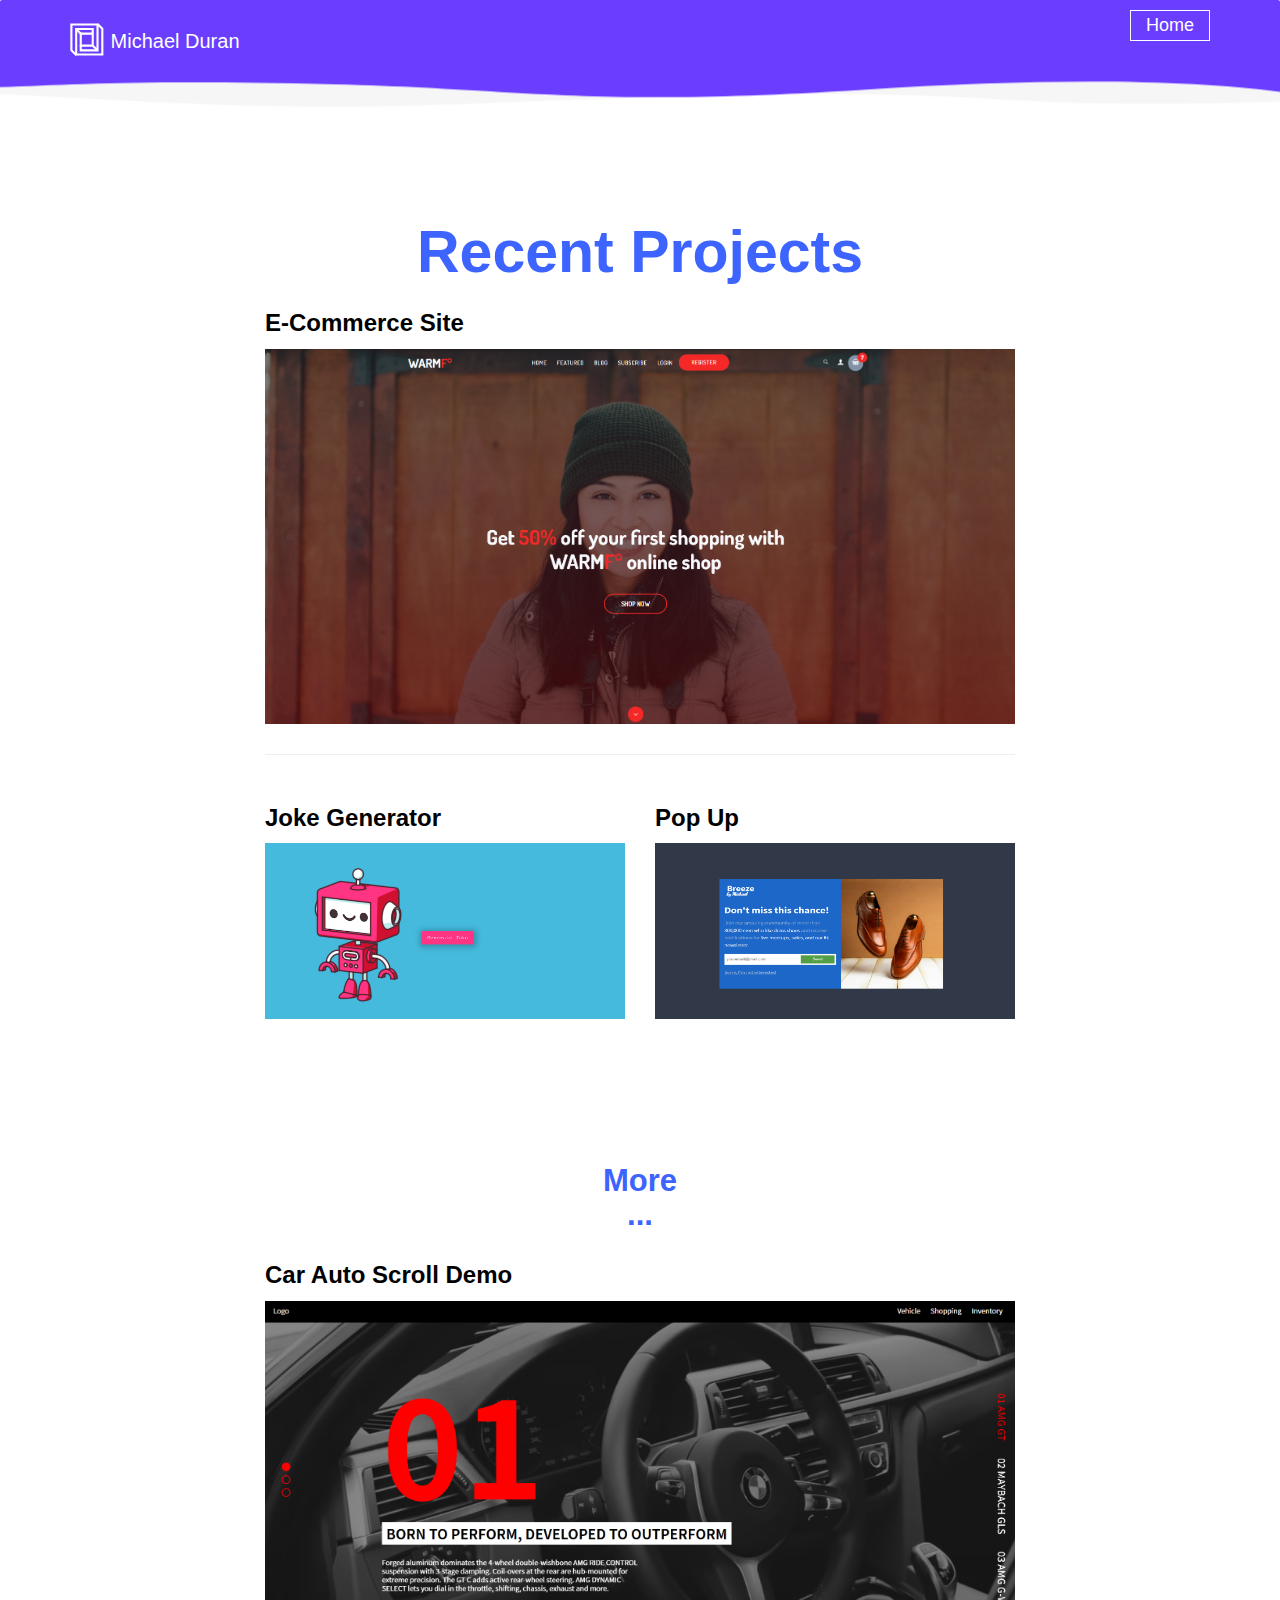
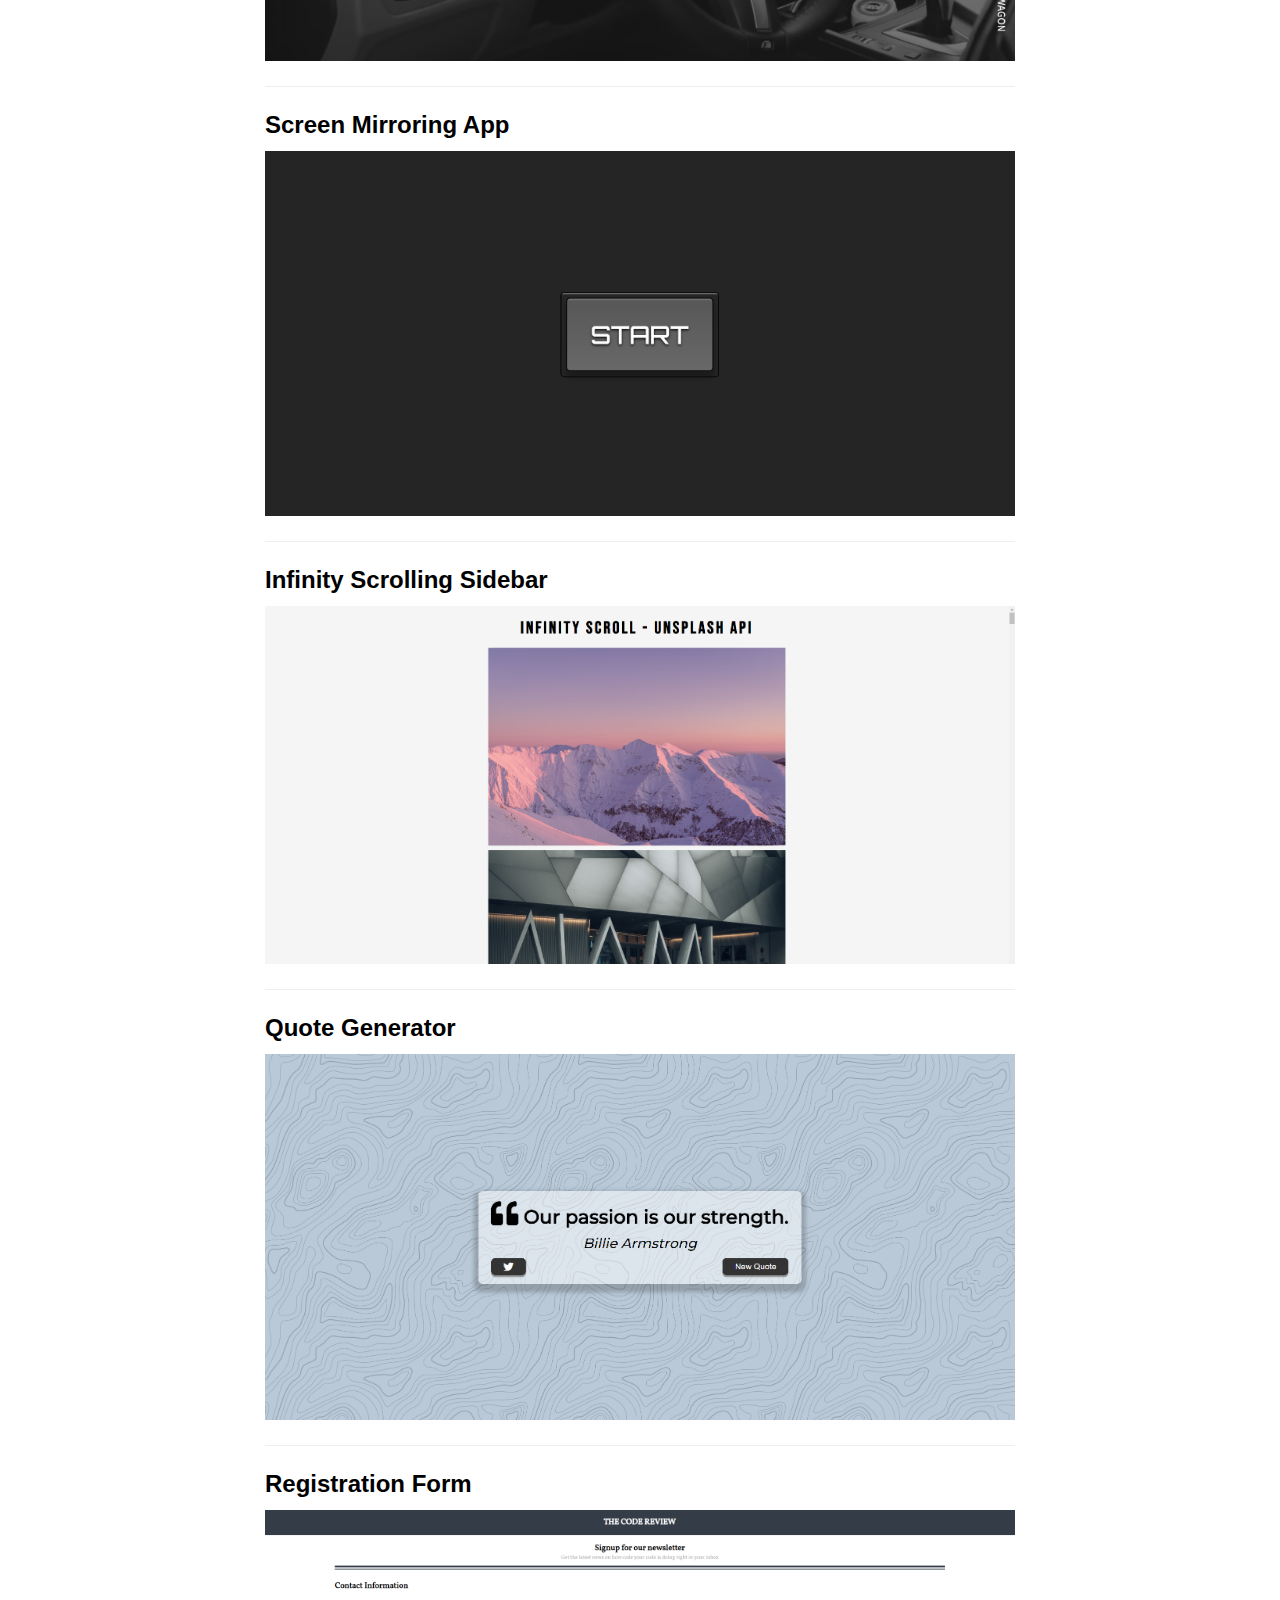
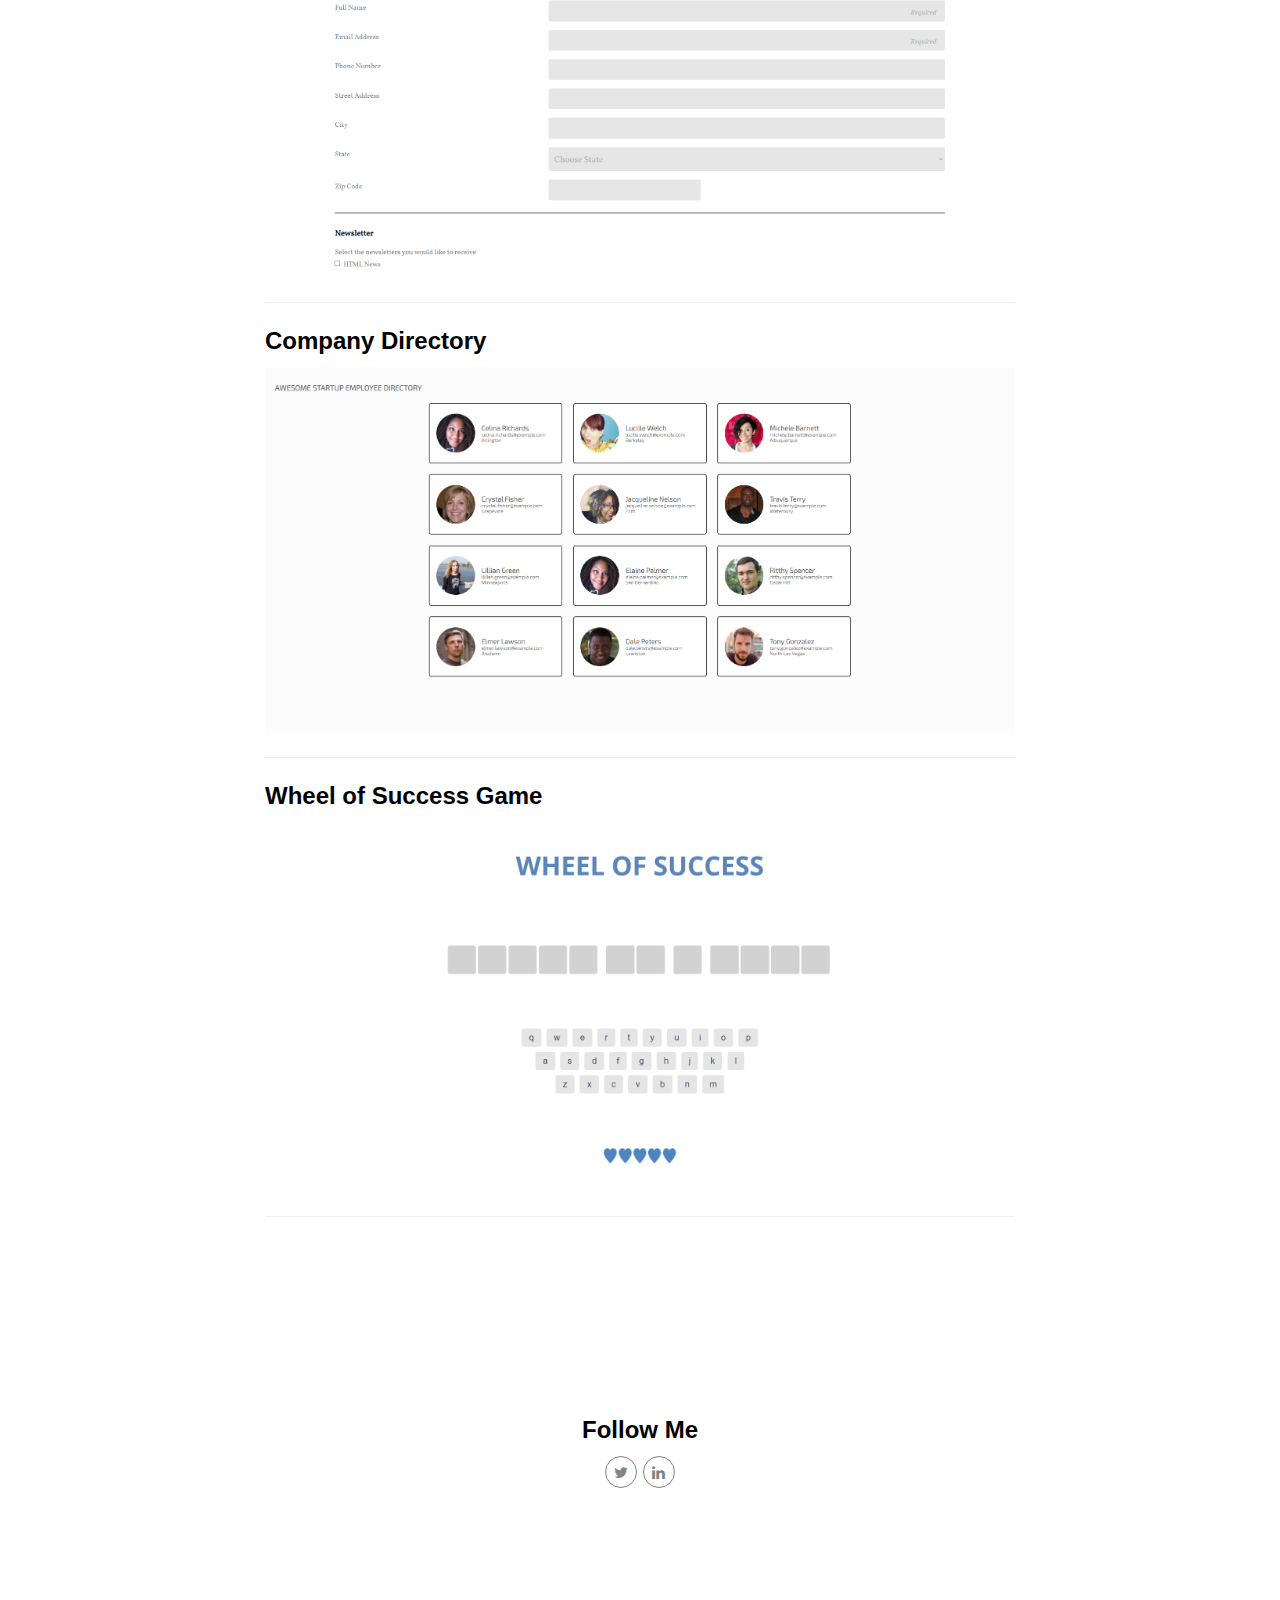
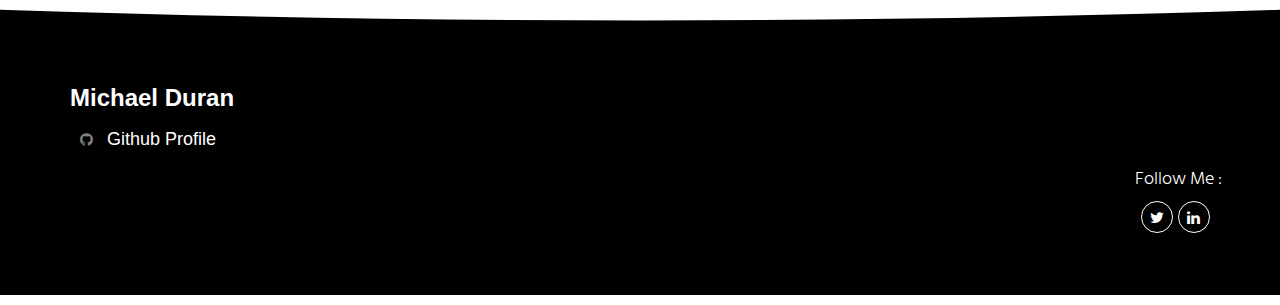
==== commit 681daab3: "Update project.html" ====
--- a/project.html
+++ b/project.html
@@ -61,7 +61,7 @@
           </div>
             
           <div class="col-xs-6">
-            <h3>Pop Up Window</h3>
+            <h3>Pop Up</h3>
             <a href="https://qmkduran.github.io/Pop-Up-Offer/" target="_blank">
               <img src="./assets/images/img-03.png" alt="" class="img-responsive reveal-content solo" data-action="zoom">
             </a>
@@ -199,4 +199,4 @@
 
 --> <script type="text/javascript" src="./main.0cf8b554.js"></script></body>
 
-</html>+</html>
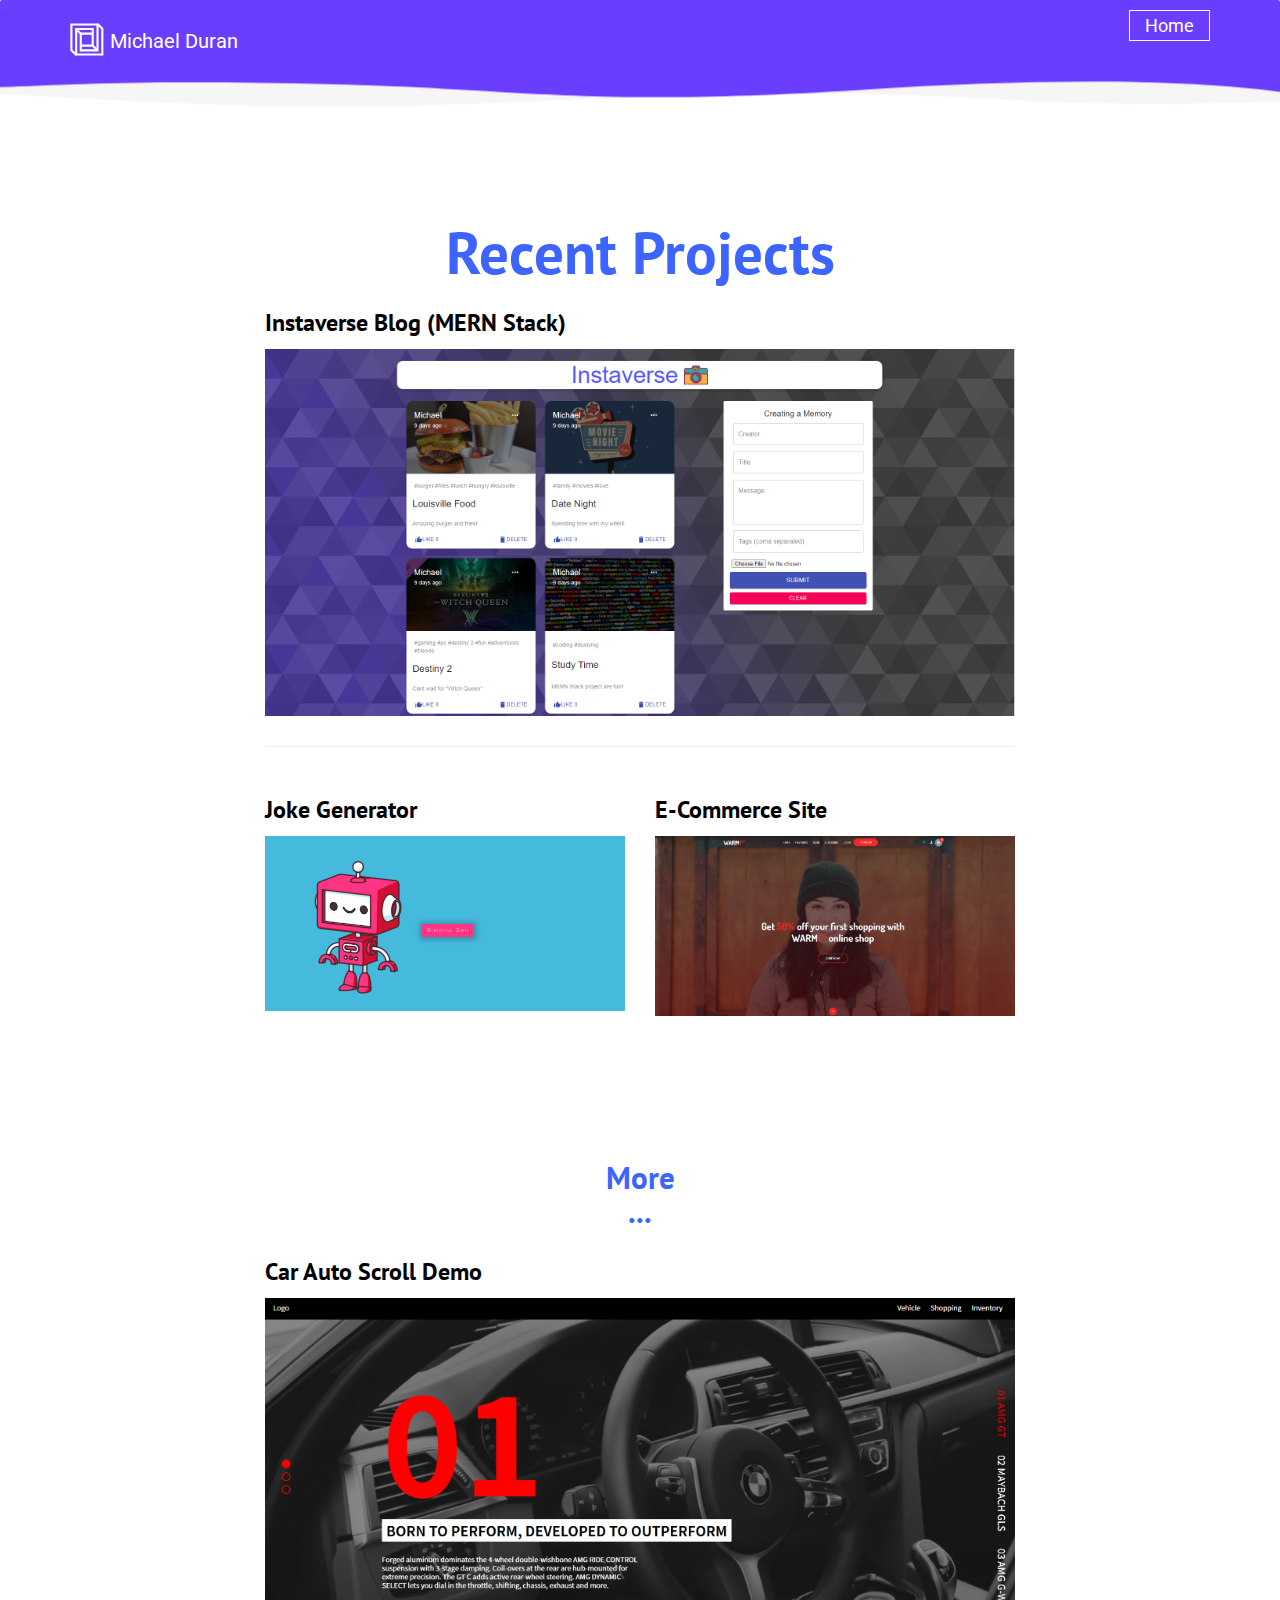
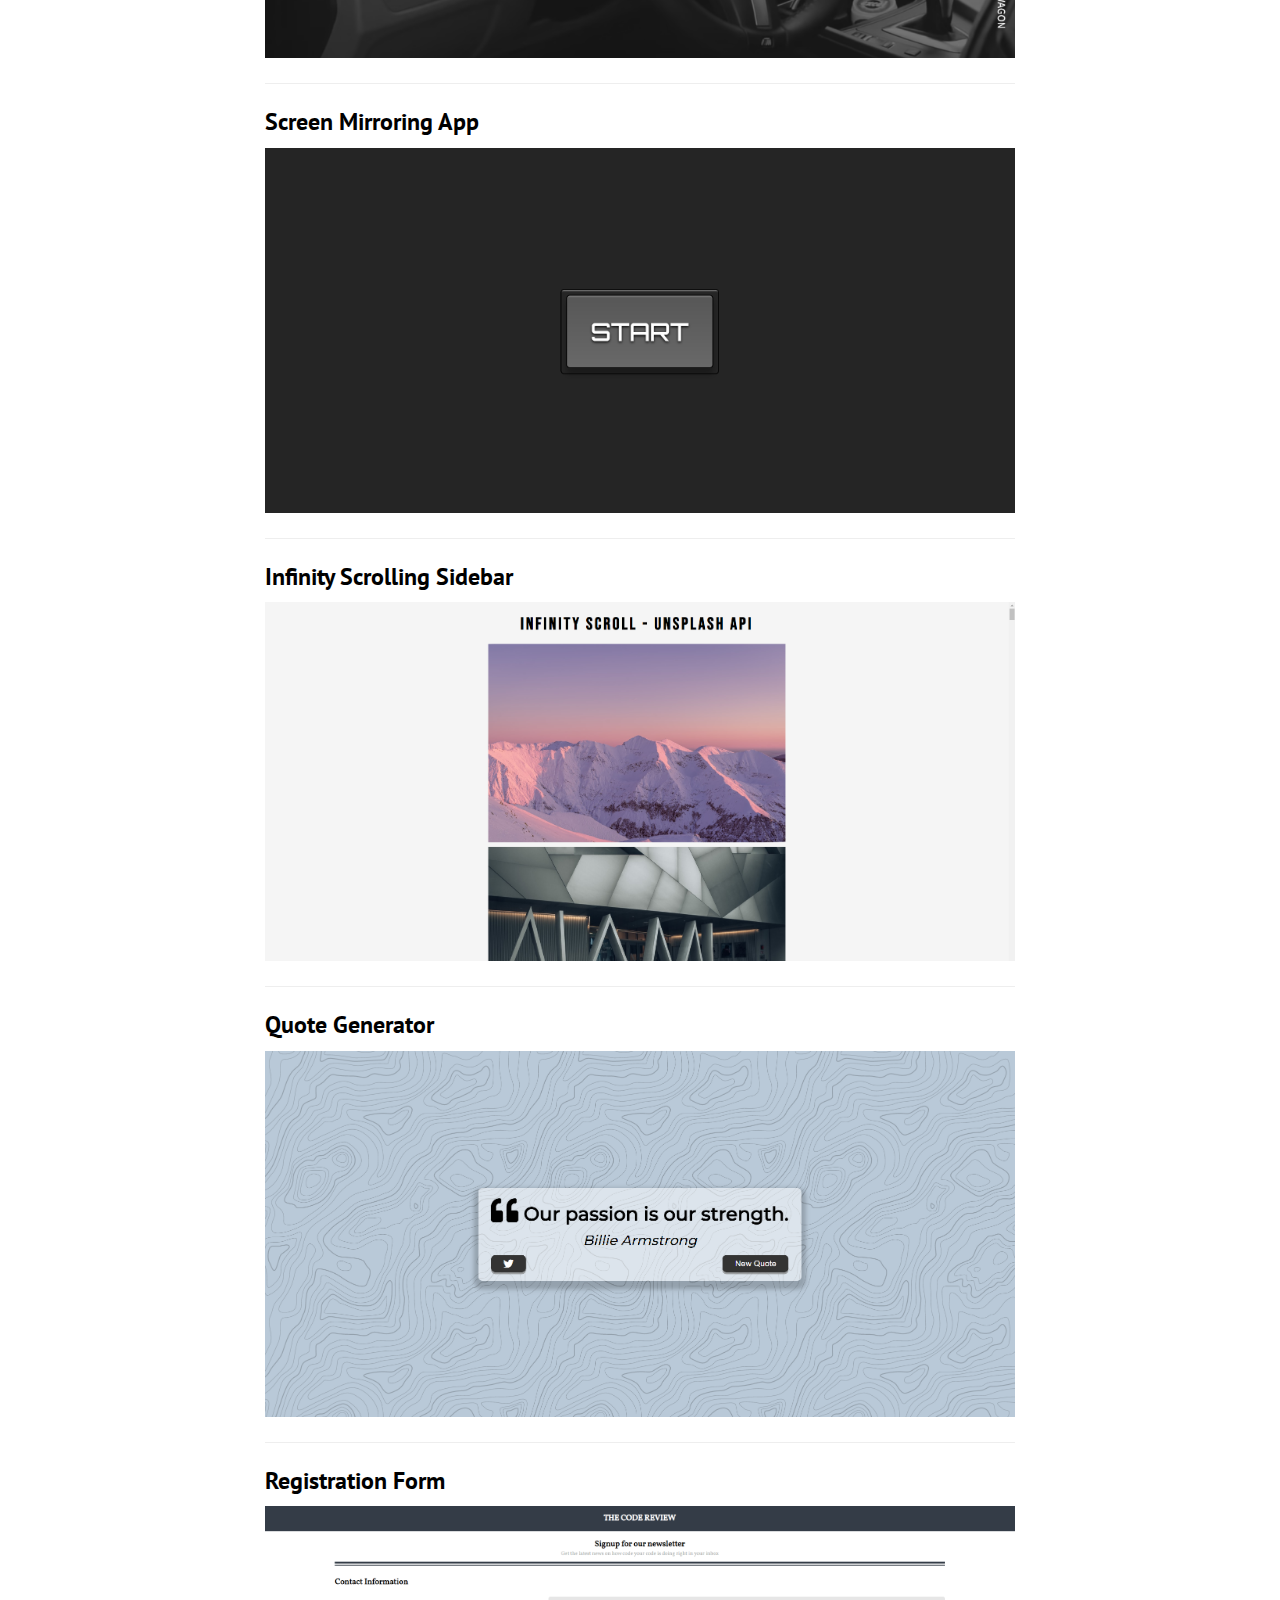
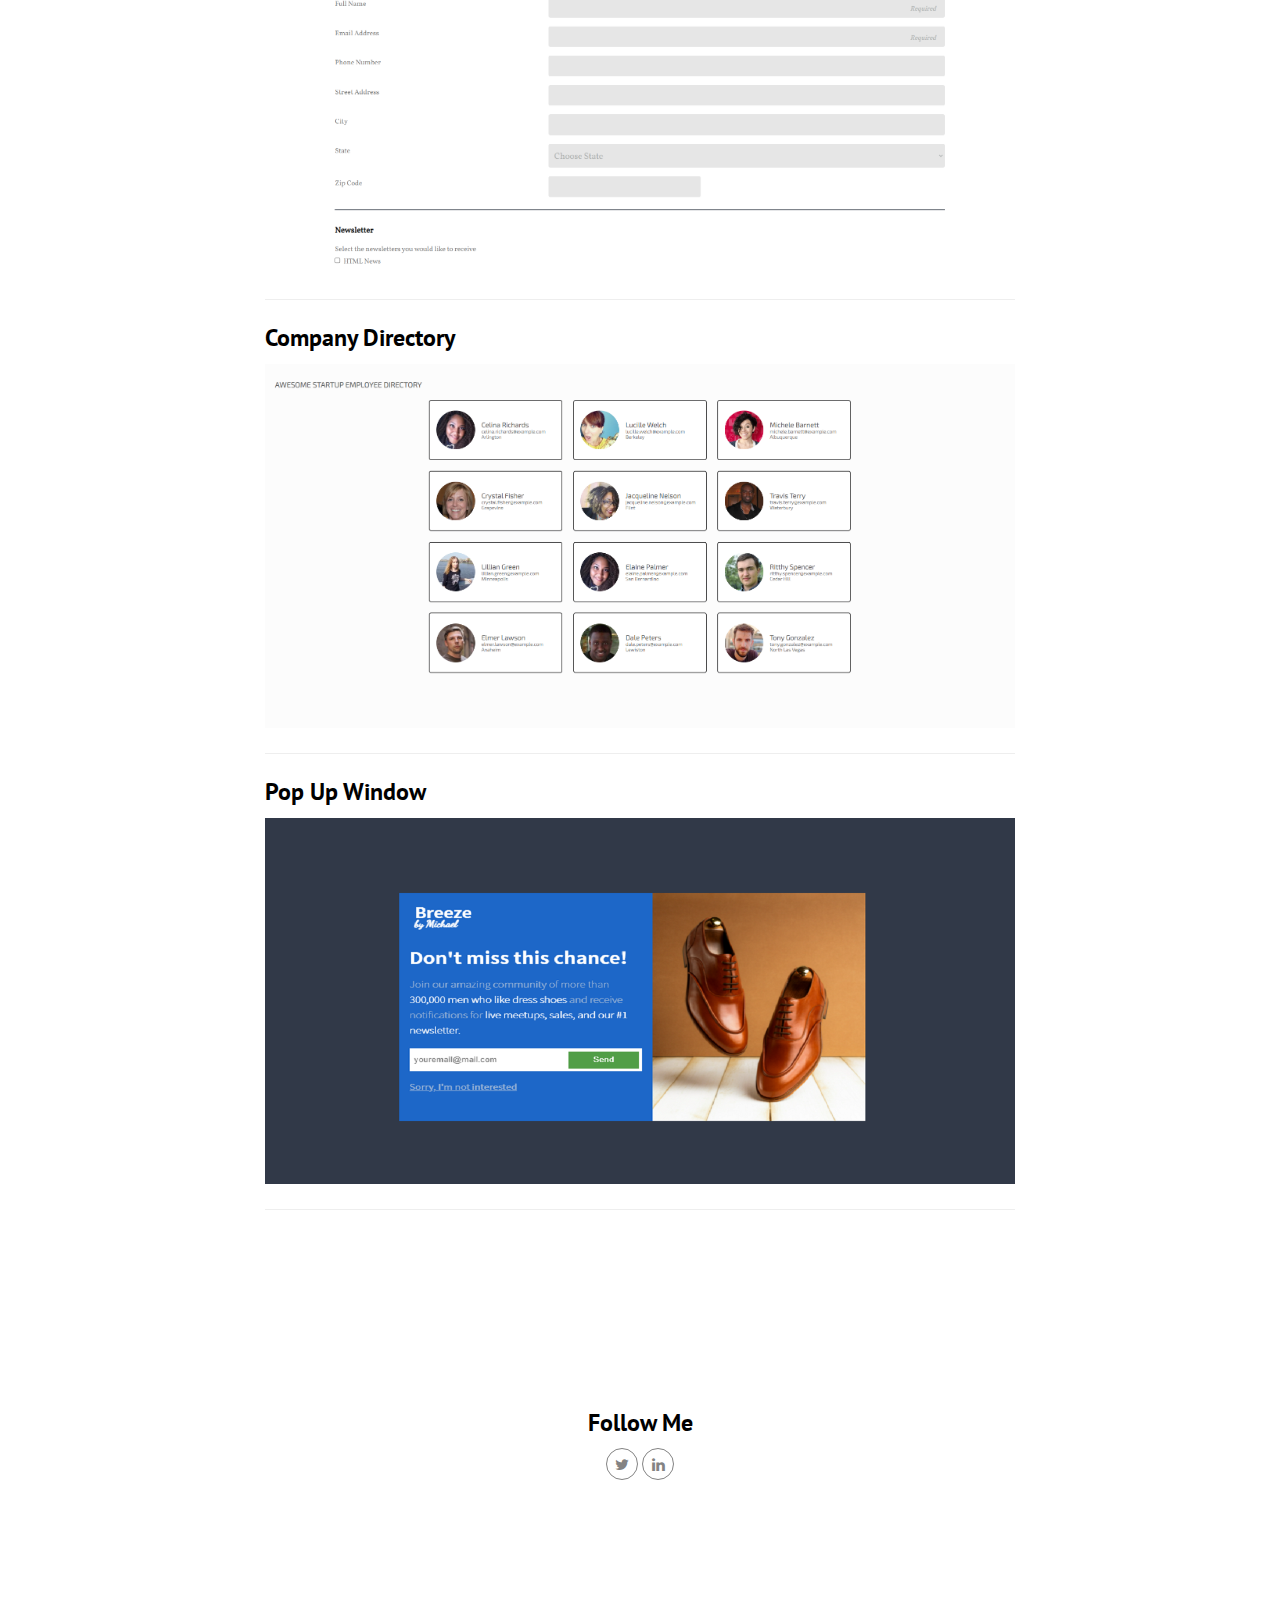
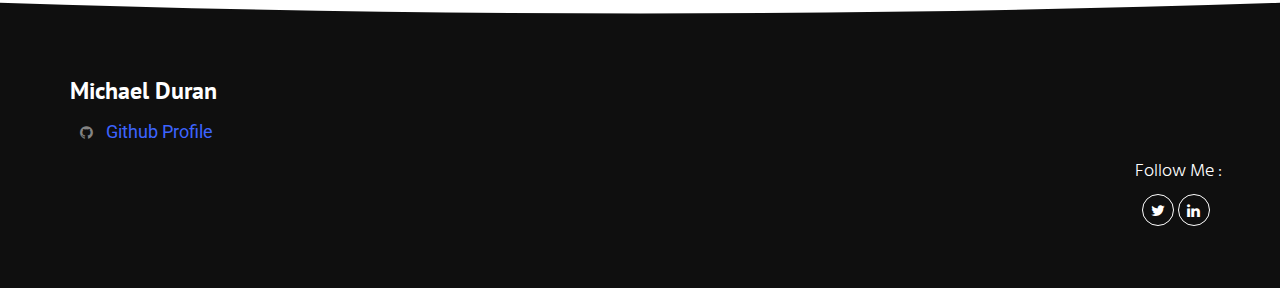
==== commit d9f010b4: "Add files via upload" ====
--- a/project.html
+++ b/project.html
@@ -7,7 +7,7 @@
   <meta name="viewport" content="width=device-width, initial-scale=1.0">
   <meta name="msapplication-tap-highlight" content="no">
   <link rel="apple-touch-icon" sizes="180x180" href="./assets/apple-icon-180x180.png">
-  <link href="" rel="stylesheet">
+  <link href="https://fonts.googleapis.com/css2?family=PT+Sans&family=Roboto:wght@300&display=swap" rel="stylesheet">
   <link href="./main.550dcf66.css" rel="stylesheet"></head>
   <link href="styles.css" rel="stylesheet">
 
@@ -40,16 +40,12 @@
           <h1 class="text-center blue">Recent Projects</h1>
             
             <div class="section-container-spacer">
-              <h3>E-Commerce Site</h3>
-              <a href="https://qmkduran.github.io/E-Commerce-Site/" target="_blank">
-                <img src="./assets/images/img-01.png" alt="" class="img-responsive reveal-content" data-action="zoom">
+              <h3>Instaverse Blog (MERN Stack) </h3>
+              <a href="https://laughing-swartz-ff3afc.netlify.app/" target="_blank">
+                <img src="./assets/images/img-15.png" alt="" class="img-responsive reveal-content" data-action="zoom">
               </a>
             </div>
-
-
-
-            
-          
+  
           <hr> 
             
           <div class="row">
@@ -61,9 +57,9 @@
           </div>
             
           <div class="col-xs-6">
-            <h3>Pop Up</h3>
-            <a href="https://qmkduran.github.io/Pop-Up-Offer/" target="_blank">
-              <img src="./assets/images/img-03.png" alt="" class="img-responsive reveal-content solo" data-action="zoom">
+            <h3>E-Commerce Site</h3>
+            <a href="https://qmkduran.github.io/E-Commerce-Site/" target="_blank">
+              <img src="./assets/images/img-01.png" alt="" class="img-responsive reveal-content" data-action="zoom">
             </a>
           </div>
             
@@ -113,10 +109,10 @@
             <img src="./assets/images/img-14.png" alt="" class="img-responsive reveal-content" data-action="zoom">
           </a>
           <hr> 
-          <h3>Wheel of Success Game</h3>
-          <a href="https://qmkduran.github.io/Wheel-of-Success-Game/" target="_blank">
-            <img src="./assets/images/img-16.png" alt="" class="img-responsive reveal-content" data-action="zoom">
-          </a> 
+          <h3>Pop Up Window</h3>
+          <a href="https://qmkduran.github.io/Pop-Up-Offer/" target="_blank">
+            <img src="./assets/images/img-03.png" alt="" class="img-responsive reveal-content solo" data-action="zoom">
+          </a>
           <hr>
         </div>  
       </div>
@@ -199,4 +195,4 @@
 
 --> <script type="text/javascript" src="./main.0cf8b554.js"></script></body>
 
-</html>
+</html>--- a/main.550dcf66.css
+++ b/main.550dcf66.css
@@ -2418,10 +2418,11 @@
 fieldset[disabled] a.btn {
   pointer-events: none;
 }
-.btn-default {
-  color: #fff;
+.btn-default,
+.white-text-container a {
+  color: #3d64ff;
   background-color: transparent;
-  border-color: #fff;
+  border-color: #3d64ff;
 }
 .btn-default.focus,
 .btn-default:focus {
@@ -4761,13 +4762,10 @@
 .hero-container {
   padding: 120px 0 60px;
 }
-.white-text-container a,
-.white-text-container h1,
 .white-text-container h2,
 .white-text-container h3,
 .white-text-container h4,
-.white-text-container h5,
-.white-text-container p {
+.white-text-container h5 {
   color: #fff;
 }
 @media (max-width: 992px) {
@@ -4777,7 +4775,11 @@
 }
 .background-image-container {
   text-align: center;
-  background-image: url(./pictures/wood.jpg);
+  background-color: #ffffff;
+  background-image:linear-gradient(#66666655, #ffffff00), 
+  url("data:image/svg+xml,%3Csvg xmlns='http://www.w3.org/2000/svg' viewBox='0 0 2000 1500'%3E%3Cdefs%3E%3Crect stroke='%23ffffff' stroke-width='0.6' width='1' height='1' id='s'/%3E%3Cpattern id='a' width='3' height='3' patternUnits='userSpaceOnUse' patternTransform='scale(24.3) translate(-958.85 -719.14)'%3E%3Cuse fill='%23fcfcfc' href='%23s' y='2'/%3E%3Cuse fill='%23fcfcfc' href='%23s' x='1' y='2'/%3E%3Cuse fill='%23fafafa' href='%23s' x='2' y='2'/%3E%3Cuse fill='%23fafafa' href='%23s'/%3E%3Cuse fill='%23f7f7f7' href='%23s' x='2'/%3E%3Cuse fill='%23f7f7f7' href='%23s' x='1' y='1'/%3E%3C/pattern%3E%3Cpattern id='b' width='7' height='11' patternUnits='userSpaceOnUse' patternTransform='scale(24.3) translate(-958.85 -719.14)'%3E%3Cg fill='%23f5f5f5'%3E%3Cuse href='%23s'/%3E%3Cuse href='%23s' y='5' /%3E%3Cuse href='%23s' x='1' y='10'/%3E%3Cuse href='%23s' x='2' y='1'/%3E%3Cuse href='%23s' x='2' y='4'/%3E%3Cuse href='%23s' x='3' y='8'/%3E%3Cuse href='%23s' x='4' y='3'/%3E%3Cuse href='%23s' x='4' y='7'/%3E%3Cuse href='%23s' x='5' y='2'/%3E%3Cuse href='%23s' x='5' y='6'/%3E%3Cuse href='%23s' x='6' y='9'/%3E%3C/g%3E%3C/pattern%3E%3Cpattern id='h' width='5' height='13' patternUnits='userSpaceOnUse' patternTransform='scale(24.3) translate(-958.85 -719.14)'%3E%3Cg fill='%23f5f5f5'%3E%3Cuse href='%23s' y='5'/%3E%3Cuse href='%23s' y='8'/%3E%3Cuse href='%23s' x='1' y='1'/%3E%3Cuse href='%23s' x='1' y='9'/%3E%3Cuse href='%23s' x='1' y='12'/%3E%3Cuse href='%23s' x='2'/%3E%3Cuse href='%23s' x='2' y='4'/%3E%3Cuse href='%23s' x='3' y='2'/%3E%3Cuse href='%23s' x='3' y='6'/%3E%3Cuse href='%23s' x='3' y='11'/%3E%3Cuse href='%23s' x='4' y='3'/%3E%3Cuse href='%23s' x='4' y='7'/%3E%3Cuse href='%23s' x='4' y='10'/%3E%3C/g%3E%3C/pattern%3E%3Cpattern id='c' width='17' height='13' patternUnits='userSpaceOnUse' patternTransform='scale(24.3) translate(-958.85 -719.14)'%3E%3Cg fill='%23f2f2f2'%3E%3Cuse href='%23s' y='11'/%3E%3Cuse href='%23s' x='2' y='9'/%3E%3Cuse href='%23s' x='5' y='12'/%3E%3Cuse href='%23s' x='9' y='4'/%3E%3Cuse href='%23s' x='12' y='1'/%3E%3Cuse href='%23s' x='16' y='6'/%3E%3C/g%3E%3C/pattern%3E%3Cpattern id='d' width='19' height='17' patternUnits='userSpaceOnUse' patternTransform='scale(24.3) translate(-958.85 -719.14)'%3E%3Cg fill='%23ffffff'%3E%3Cuse href='%23s' y='9'/%3E%3Cuse href='%23s' x='16' y='5'/%3E%3Cuse href='%23s' x='14' y='2'/%3E%3Cuse href='%23s' x='11' y='11'/%3E%3Cuse href='%23s' x='6' y='14'/%3E%3C/g%3E%3Cg fill='%23efefef'%3E%3Cuse href='%23s' x='3' y='13'/%3E%3Cuse href='%23s' x='9' y='7'/%3E%3Cuse href='%23s' x='13' y='10'/%3E%3Cuse href='%23s' x='15' y='4'/%3E%3Cuse href='%23s' x='18' y='1'/%3E%3C/g%3E%3C/pattern%3E%3Cpattern id='e' width='47' height='53' patternUnits='userSpaceOnUse' patternTransform='scale(24.3) translate(-958.85 -719.14)'%3E%3Cg fill='%232D83FF'%3E%3Cuse href='%23s' x='2' y='5'/%3E%3Cuse href='%23s' x='16' y='38'/%3E%3Cuse href='%23s' x='46' y='42'/%3E%3Cuse href='%23s' x='29' y='20'/%3E%3C/g%3E%3C/pattern%3E%3Cpattern id='f' width='59' height='71' patternUnits='userSpaceOnUse' patternTransform='scale(24.3) translate(-958.85 -719.14)'%3E%3Cg fill='%232D83FF'%3E%3Cuse href='%23s' x='33' y='13'/%3E%3Cuse href='%23s' x='27' y='54'/%3E%3Cuse href='%23s' x='55' y='55'/%3E%3C/g%3E%3C/pattern%3E%3Cpattern id='g' width='139' height='97' patternUnits='userSpaceOnUse' patternTransform='scale(24.3) translate(-958.85 -719.14)'%3E%3Cg fill='%232D83FF'%3E%3Cuse href='%23s' x='11' y='8'/%3E%3Cuse href='%23s' x='51' y='13'/%3E%3Cuse href='%23s' x='17' y='73'/%3E%3Cuse href='%23s' x='99' y='57'/%3E%3C/g%3E%3C/pattern%3E%3C/defs%3E%3Crect fill='url(%23a)' width='100%25' height='100%25'/%3E%3Crect fill='url(%23b)' width='100%25' height='100%25'/%3E%3Crect fill='url(%23h)' width='100%25' height='100%25'/%3E%3Crect fill='url(%23c)' width='100%25' height='100%25'/%3E%3Crect fill='url(%23d)' width='100%25' height='100%25'/%3E%3Crect fill='url(%23e)' width='100%25' height='100%25'/%3E%3Crect fill='url(%23f)' width='100%25' height='100%25'/%3E%3Crect fill='url(%23g)' width='100%25' height='100%25'/%3E%3C/svg%3E");
+  background-attachment: fixed;
+  background-size: cover;
 }
 .background-image-container,
 .footer-container {
@@ -5045,16 +5047,26 @@
     max-width: 80%;
   }
 }
-.carousel-caption {
-  color: #838383;
-  text-shadow: none;
-  position: relative;
-  background-color: #fff;
-  padding: 3rem;
+
+.picture {
+  width: 60%;
+  border-radius: 10px;
+  margin-bottom: -10em;
+}
+.grid-container {
+  display: grid;
+  grid-template-columns: 200px 200px;
+  margin-top: 4em;
+  margin-left: 11.5em;
   text-align: left;
-  left: inherit;
-  right: inherit;
-  bottom: inherit;
+  width: 70%;
+}
+.big {
+  font-weight: bolder;
+  font-size: 30px;
+}
+.pr {
+  margin-top: 4em;
 }
 @media (min-width: 992px) {
   .carousel-caption {
--- a/styles.css
+++ b/styles.css
@@ -42,15 +42,15 @@
   color: gray;
 }
 .self {
-  /* margin-top: 10px; */
   border-radius: 50%;
-  border: rgb(255, 255, 255) solid 3px ;
+  border: #3d64ff solid 4px ;
   width: 10em;
 }
 .contact {
   margin-right: 10px;
 }
 #getintouch {
+  margin-top: -10em;
   margin-bottom: 3em;
 }
 .homeone {
@@ -65,12 +65,15 @@
   font-size: 25px;
   font-weight: 700;
 }
-.name,
-.nametwo {
-  text-shadow: 3px 3px 4px #000000;
+.white-text-container h1,
+.white-text-container p  {
+  color: #1d1d1d;
 }
 .follow {
   margin-left: 60em;
+}
+.line {
+  color: black;
 }
 
 @media (max-width: 400px){
@@ -90,6 +93,9 @@
     padding-left: 4em;
     color: white; 
   }
+  .move {
+    text-align: left;
+  }
 }
 
 
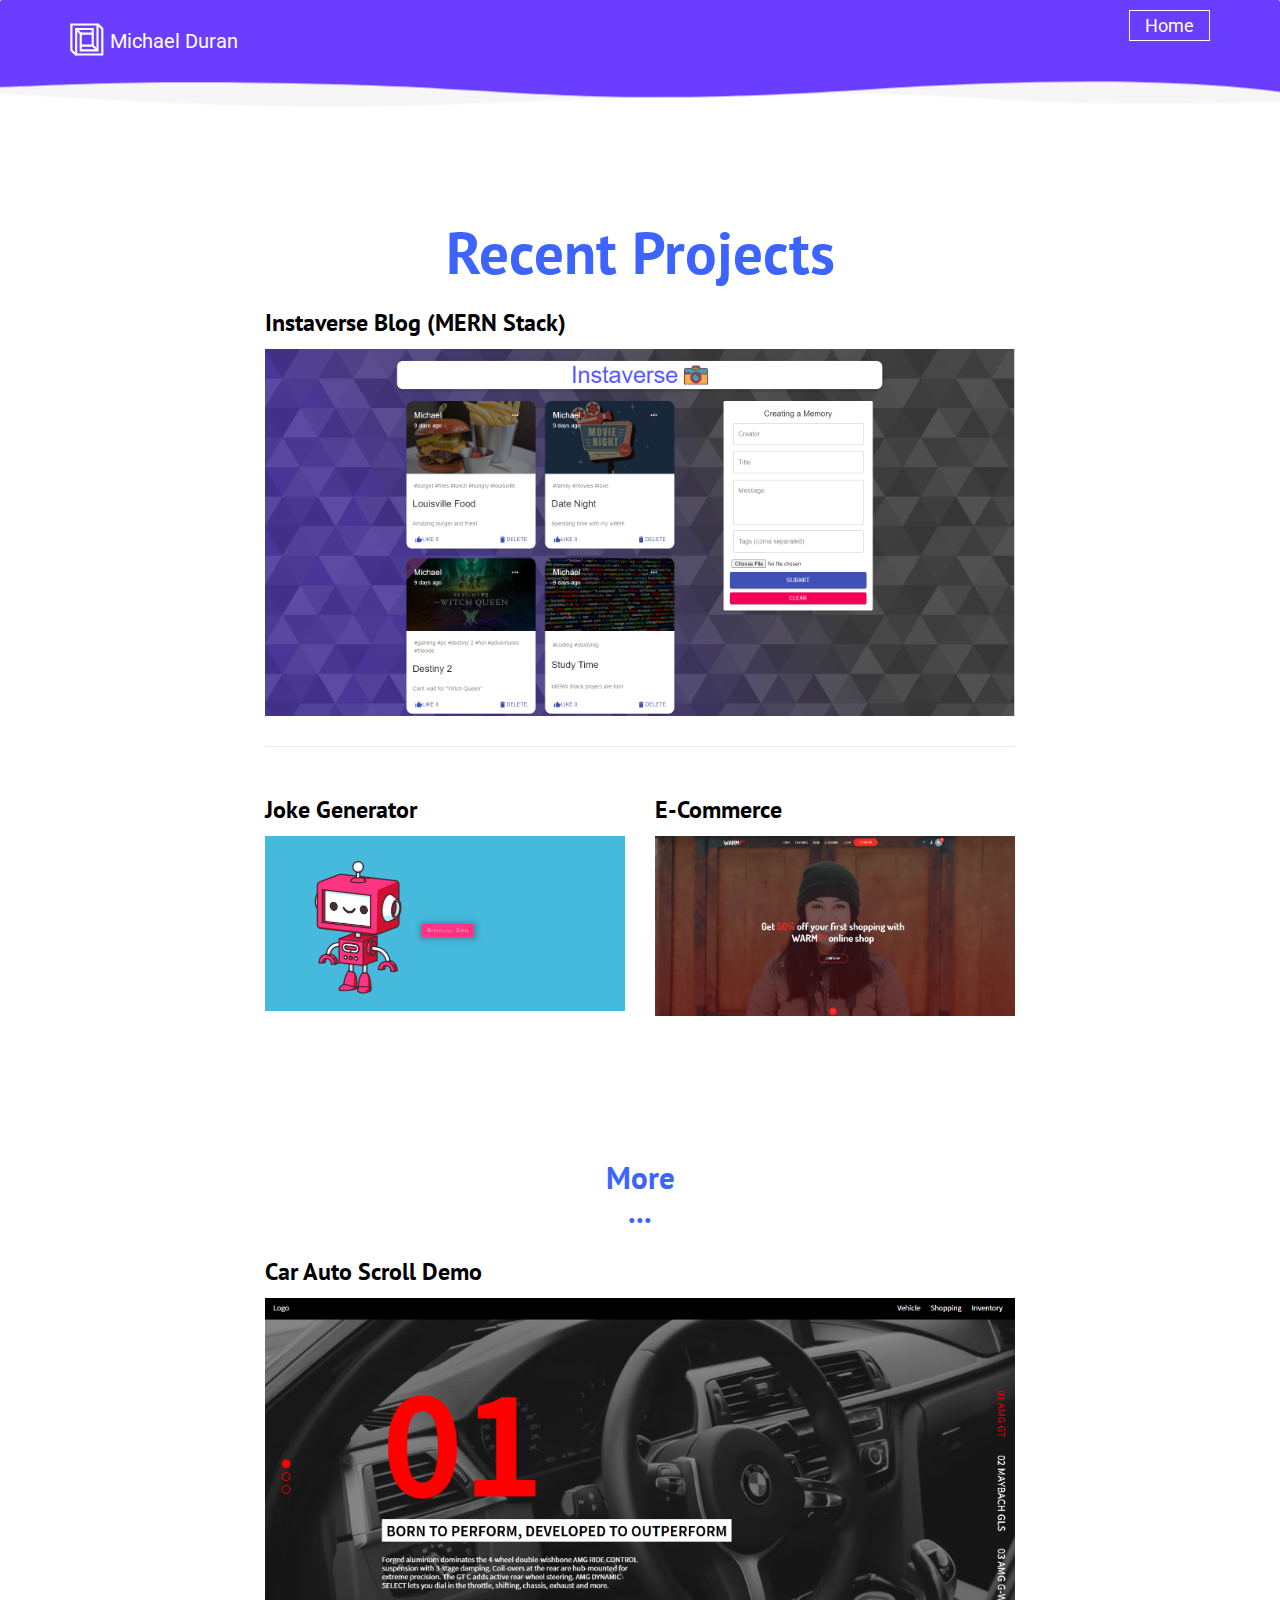
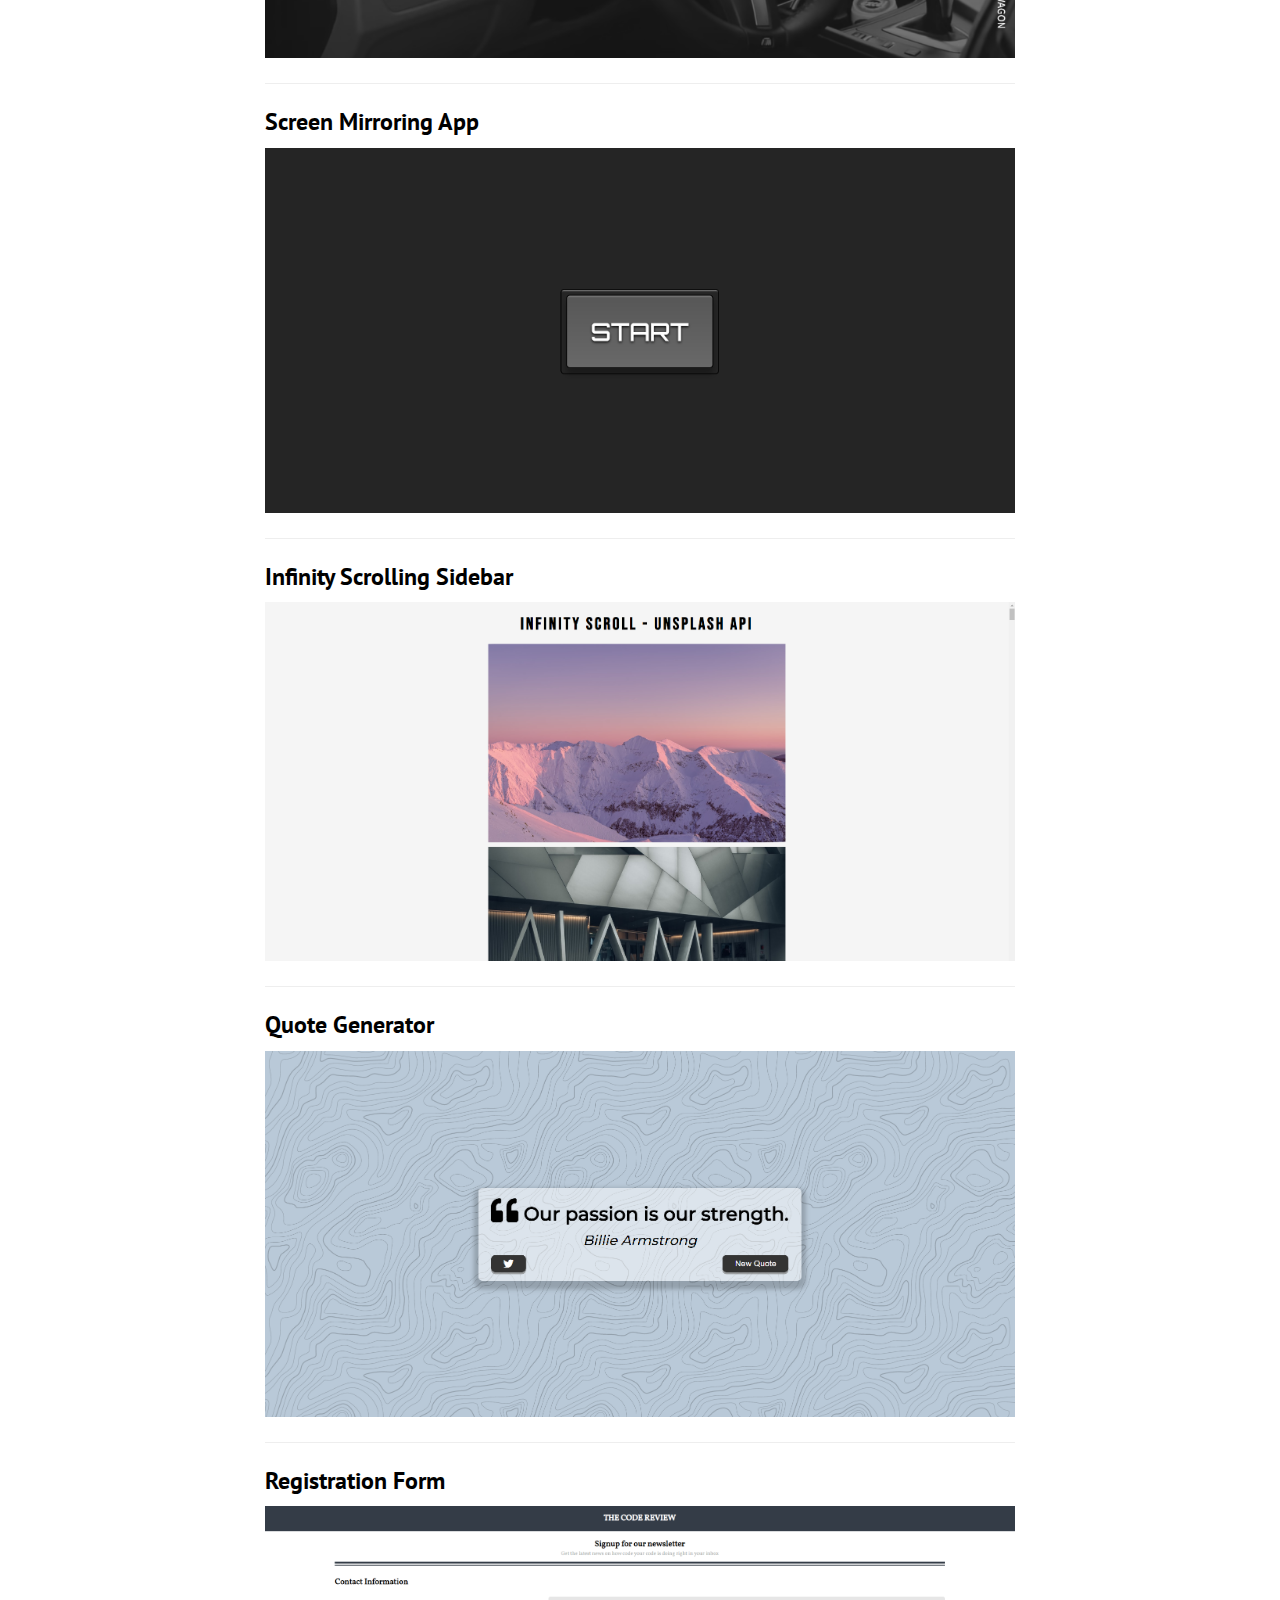
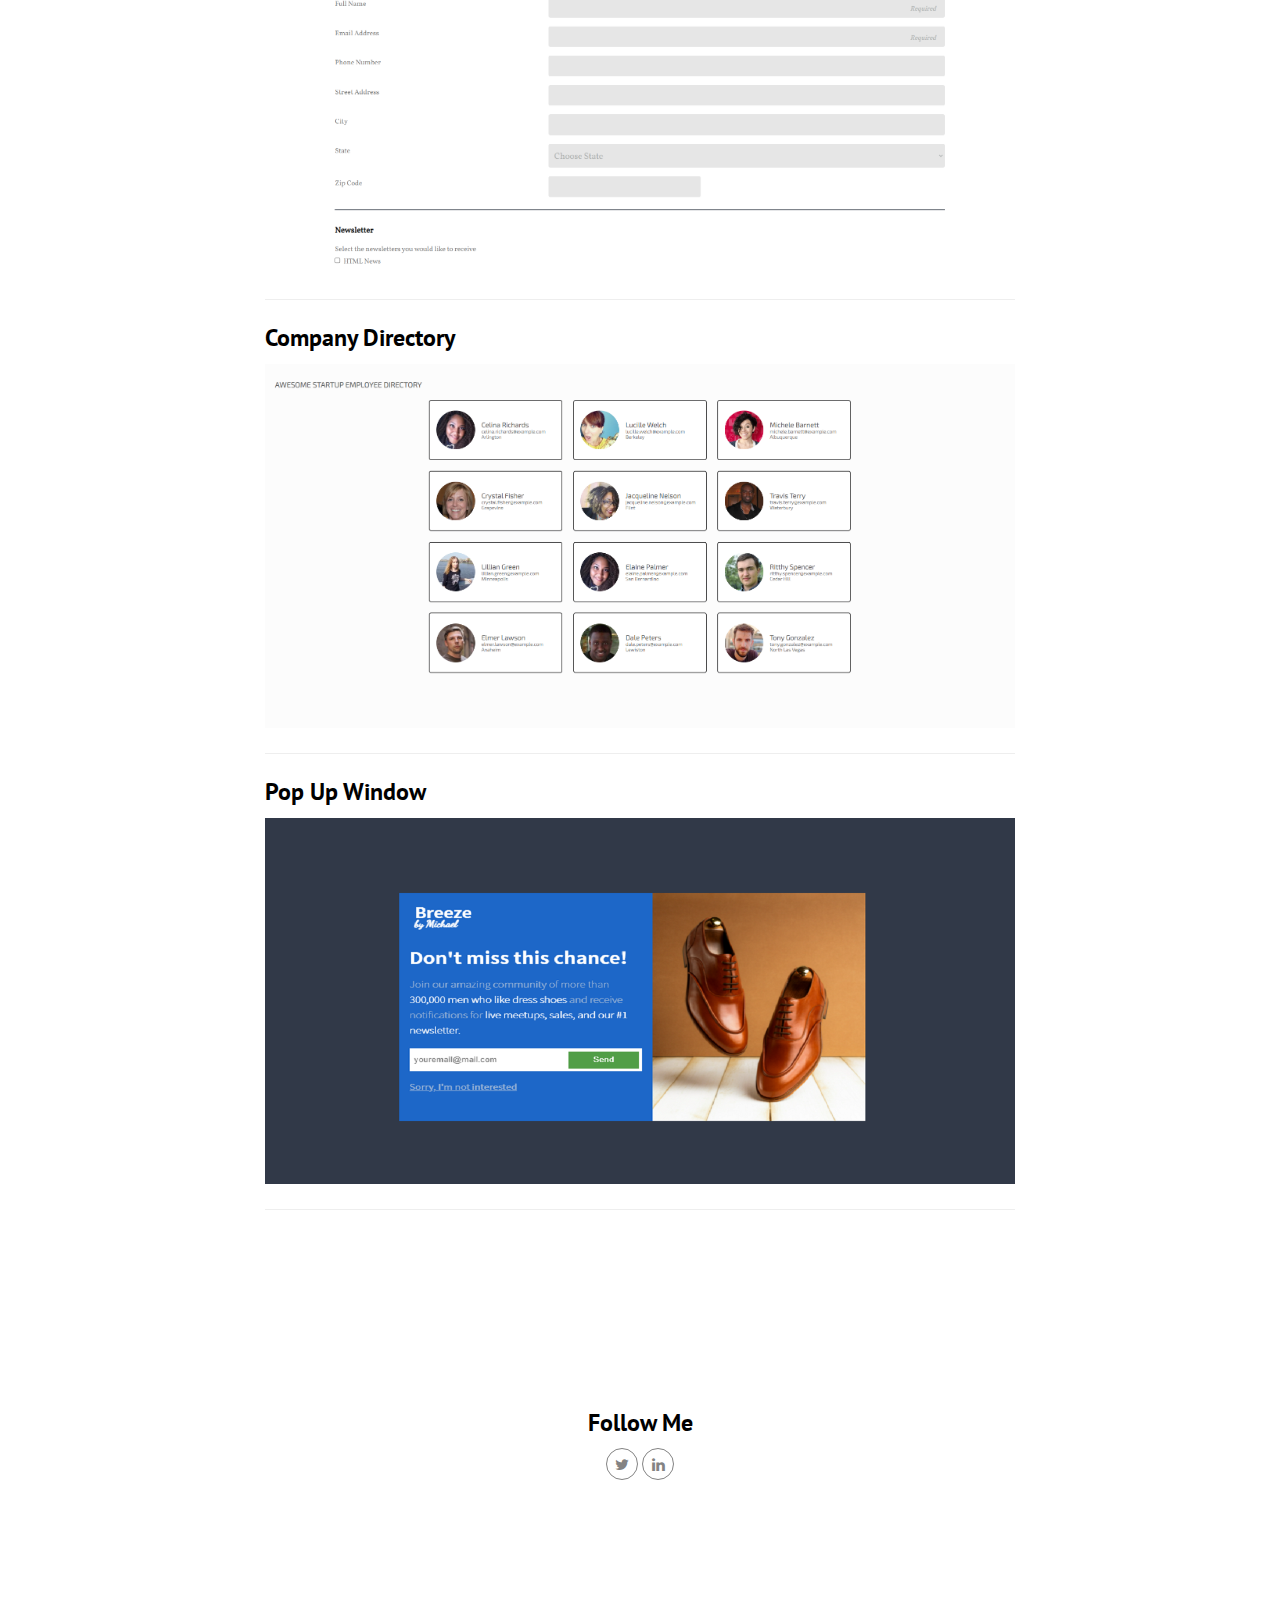
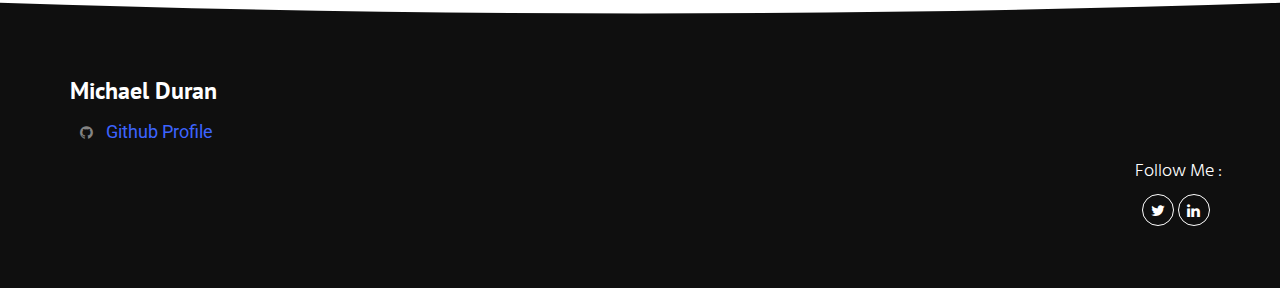
==== commit 9548d95e: "Update project.html" ====
--- a/project.html
+++ b/project.html
@@ -57,7 +57,7 @@
           </div>
             
           <div class="col-xs-6">
-            <h3>E-Commerce Site</h3>
+            <h3>E-Commerce</h3>
             <a href="https://qmkduran.github.io/E-Commerce-Site/" target="_blank">
               <img src="./assets/images/img-01.png" alt="" class="img-responsive reveal-content" data-action="zoom">
             </a>
@@ -195,4 +195,4 @@
 
 --> <script type="text/javascript" src="./main.0cf8b554.js"></script></body>
 
-</html>+</html>
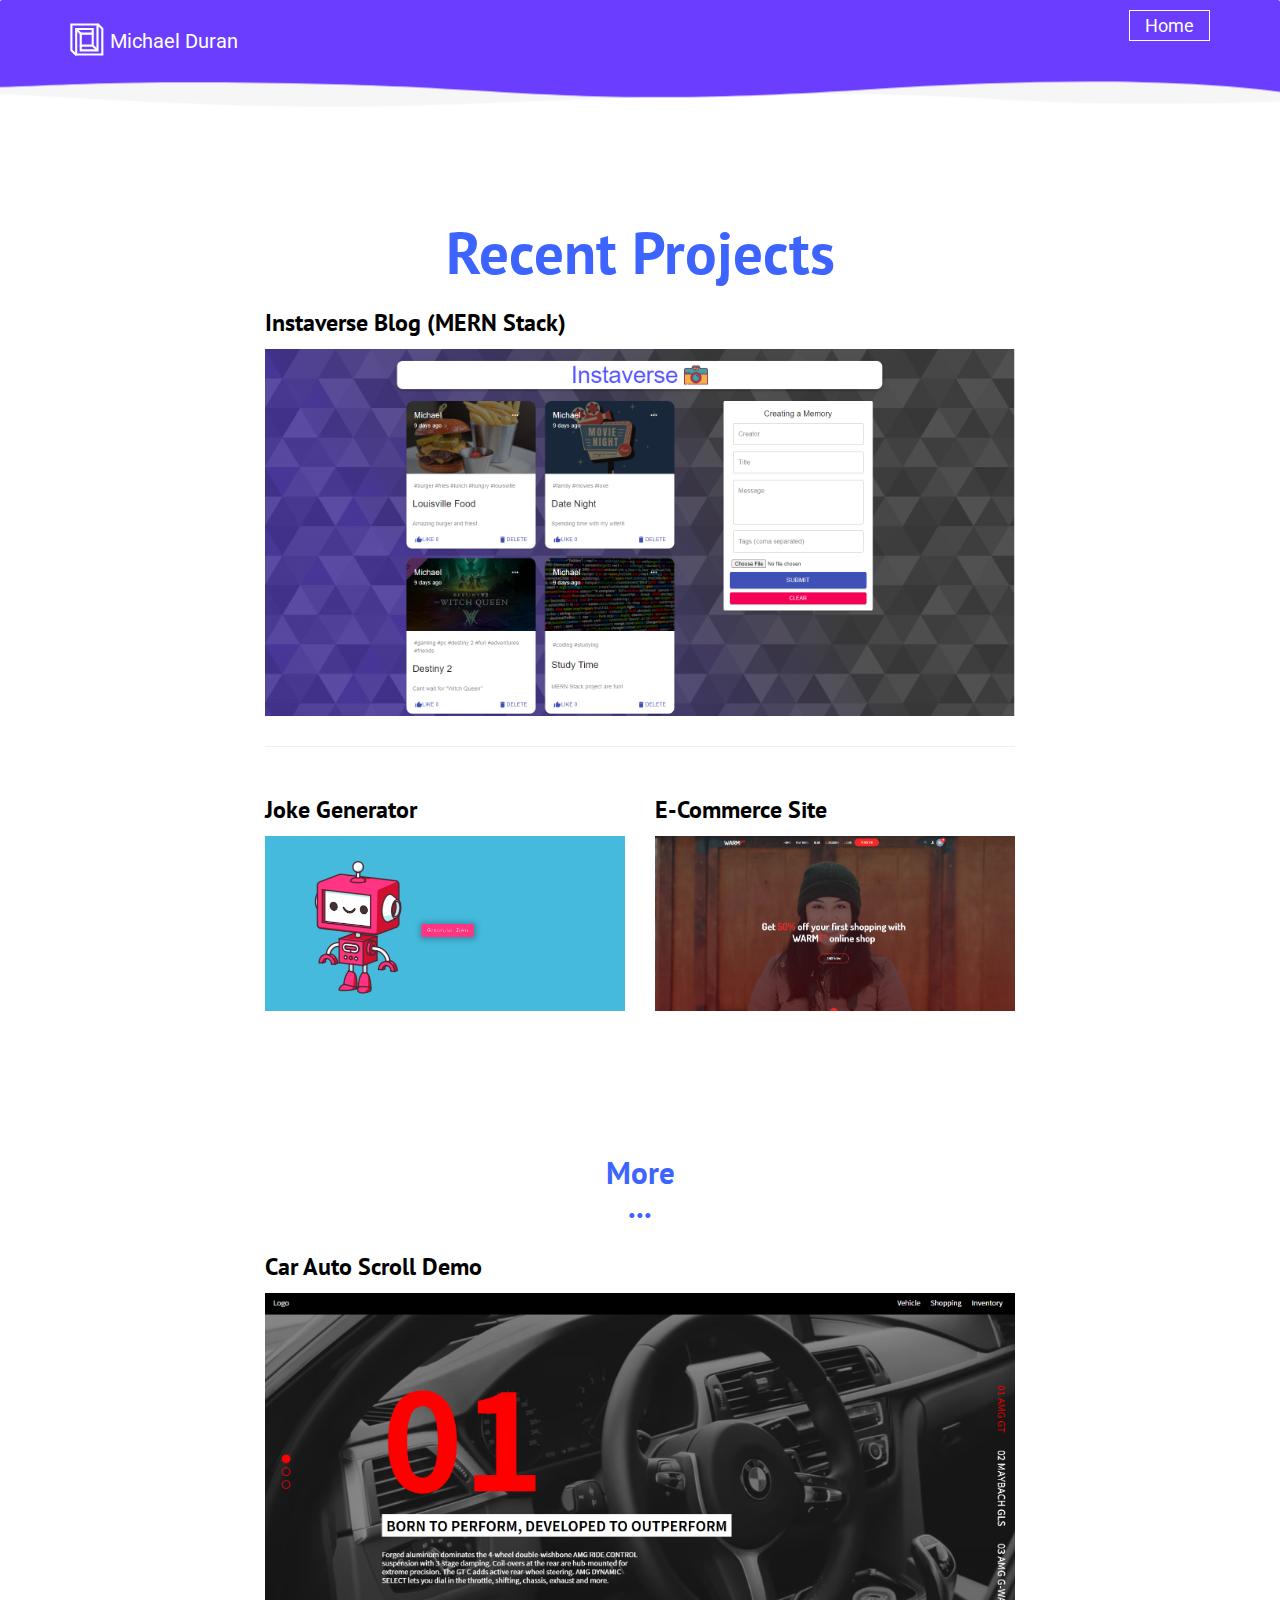
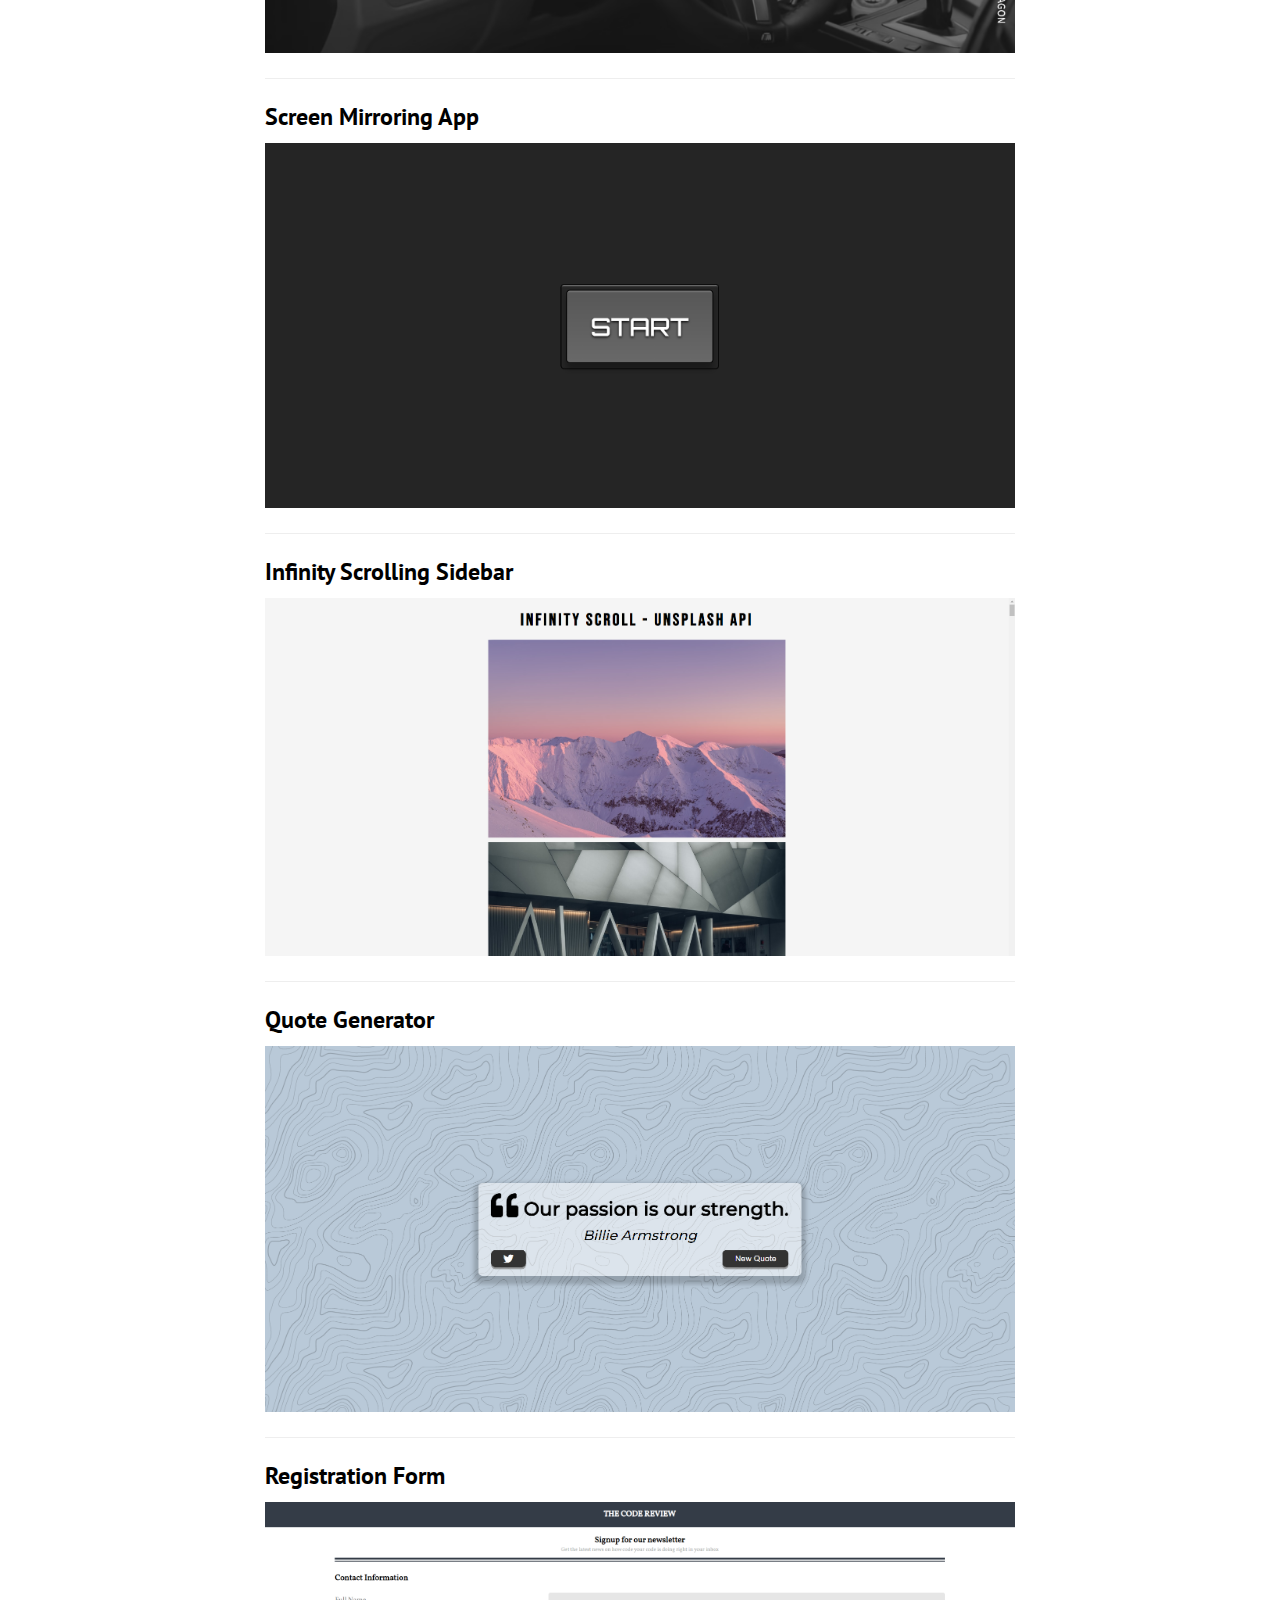
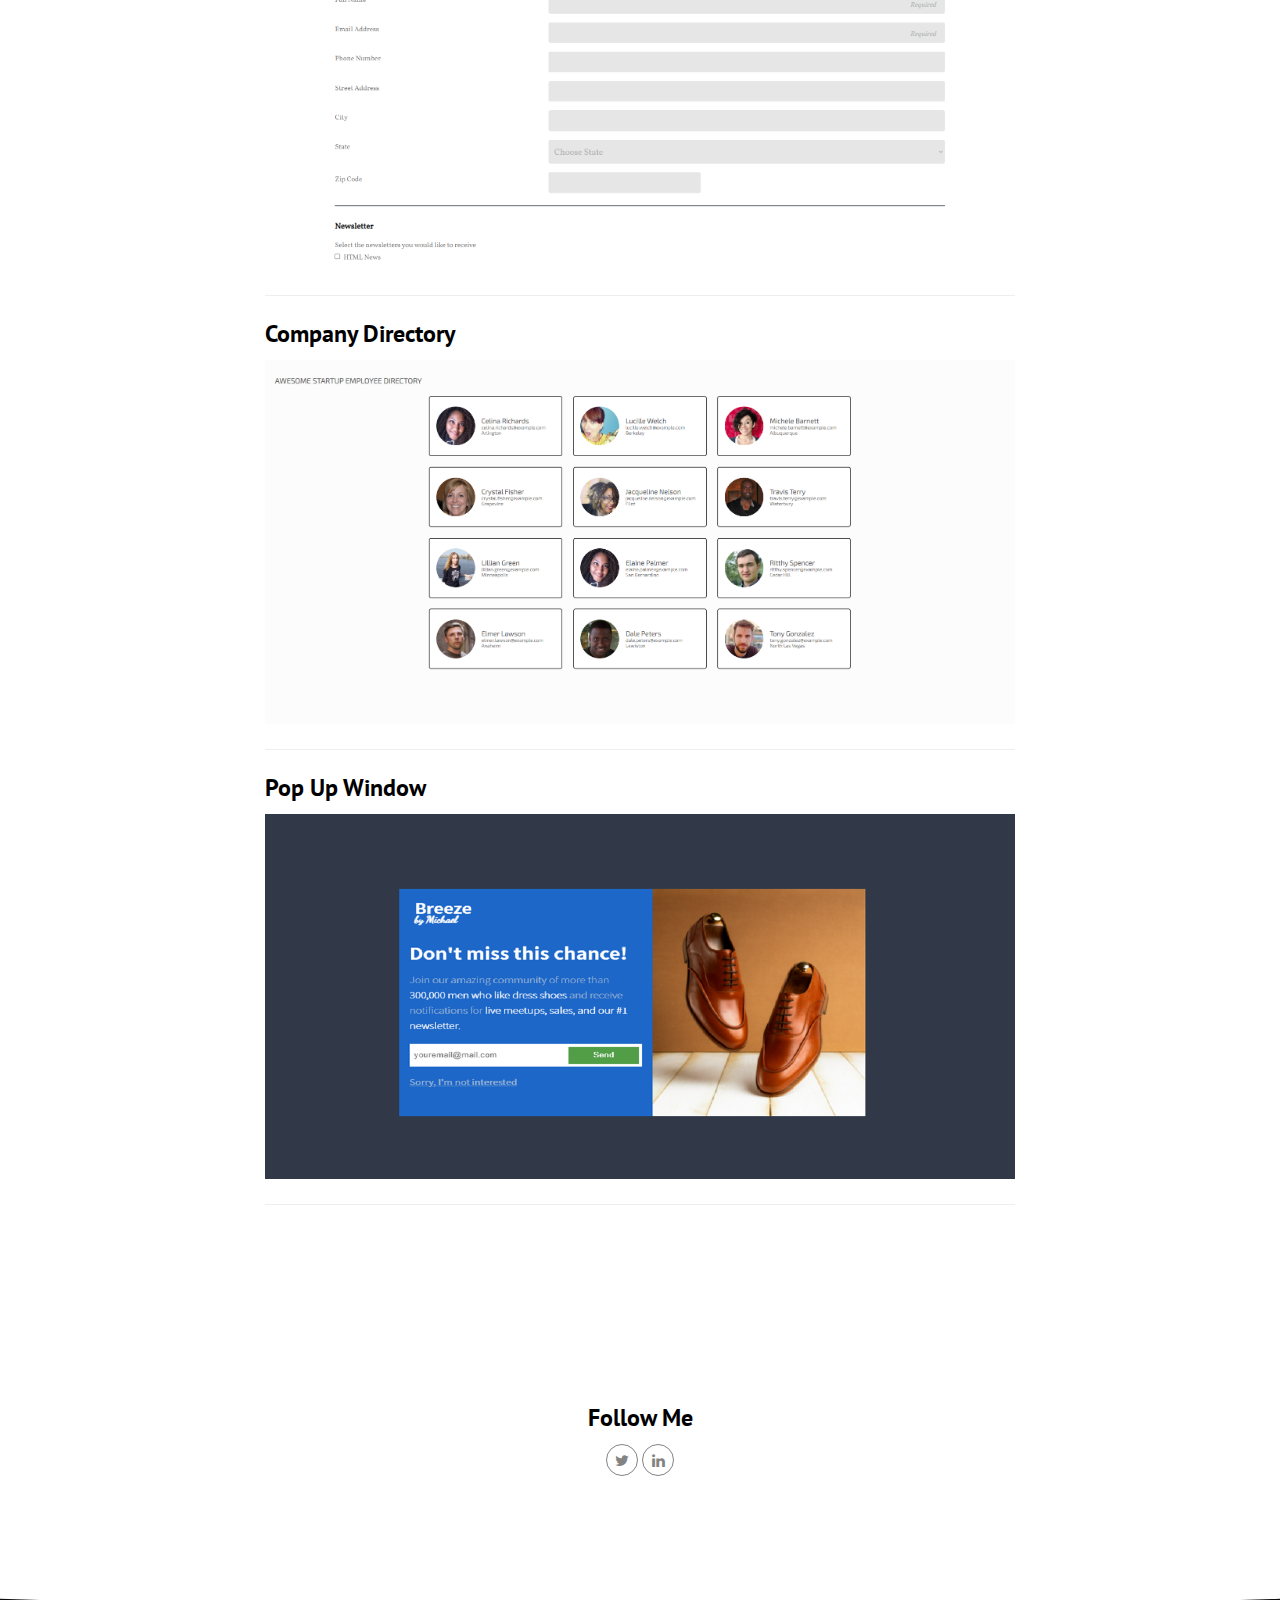
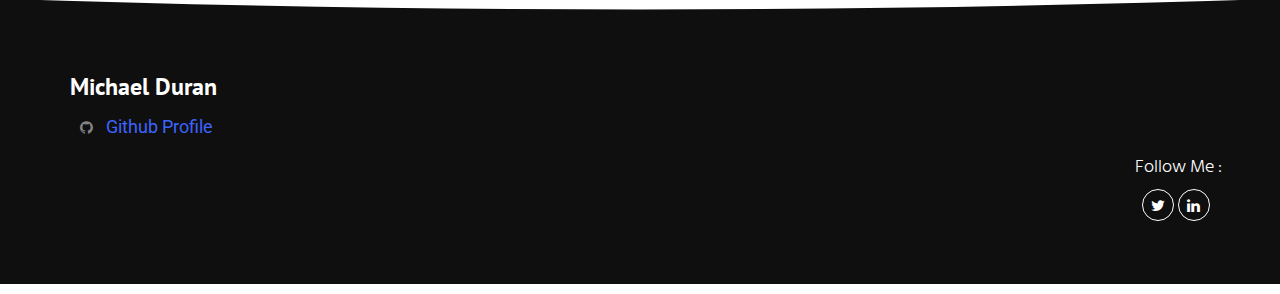
==== commit 18ba5169: "Add files via upload" ====
--- a/project.html
+++ b/project.html
@@ -57,7 +57,7 @@
           </div>
             
           <div class="col-xs-6">
-            <h3>E-Commerce</h3>
+            <h3>E-Commerce Site</h3>
             <a href="https://qmkduran.github.io/E-Commerce-Site/" target="_blank">
               <img src="./assets/images/img-01.png" alt="" class="img-responsive reveal-content" data-action="zoom">
             </a>
@@ -195,4 +195,4 @@
 
 --> <script type="text/javascript" src="./main.0cf8b554.js"></script></body>
 
-</html>
+</html>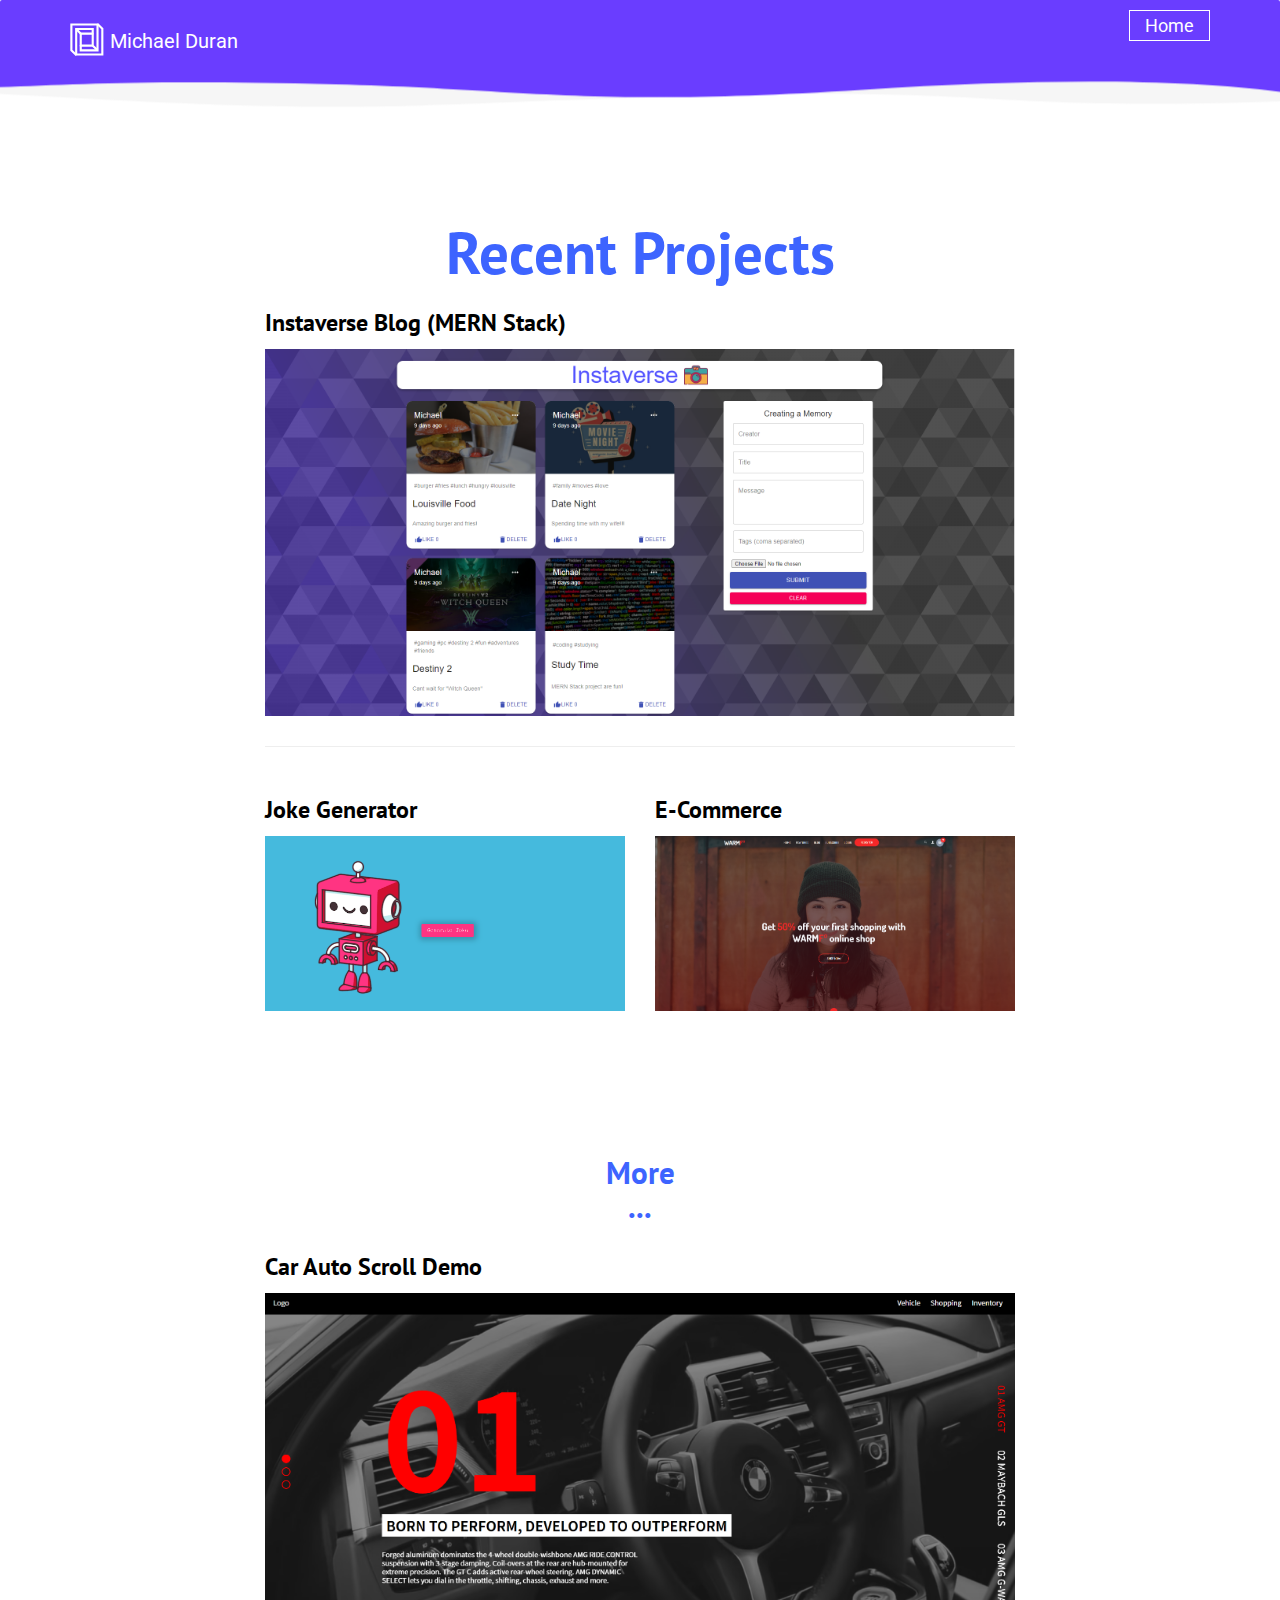
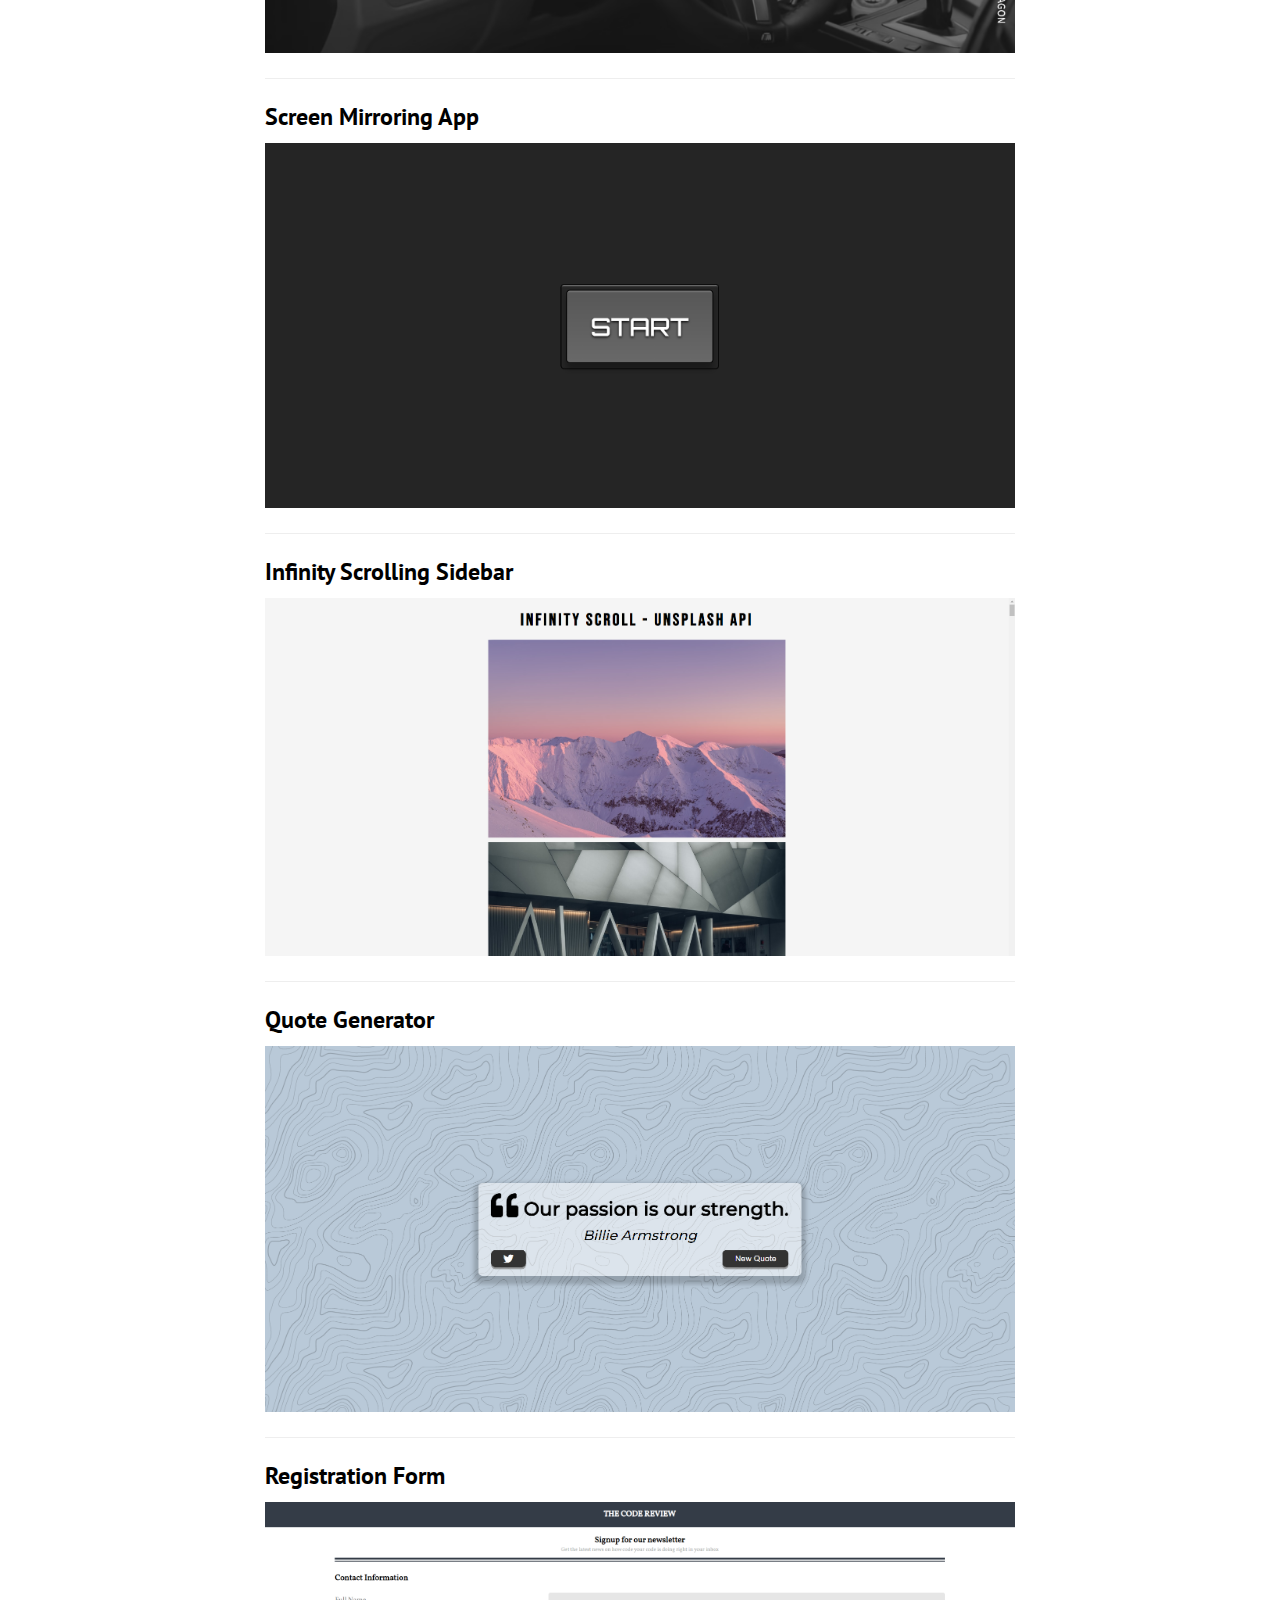
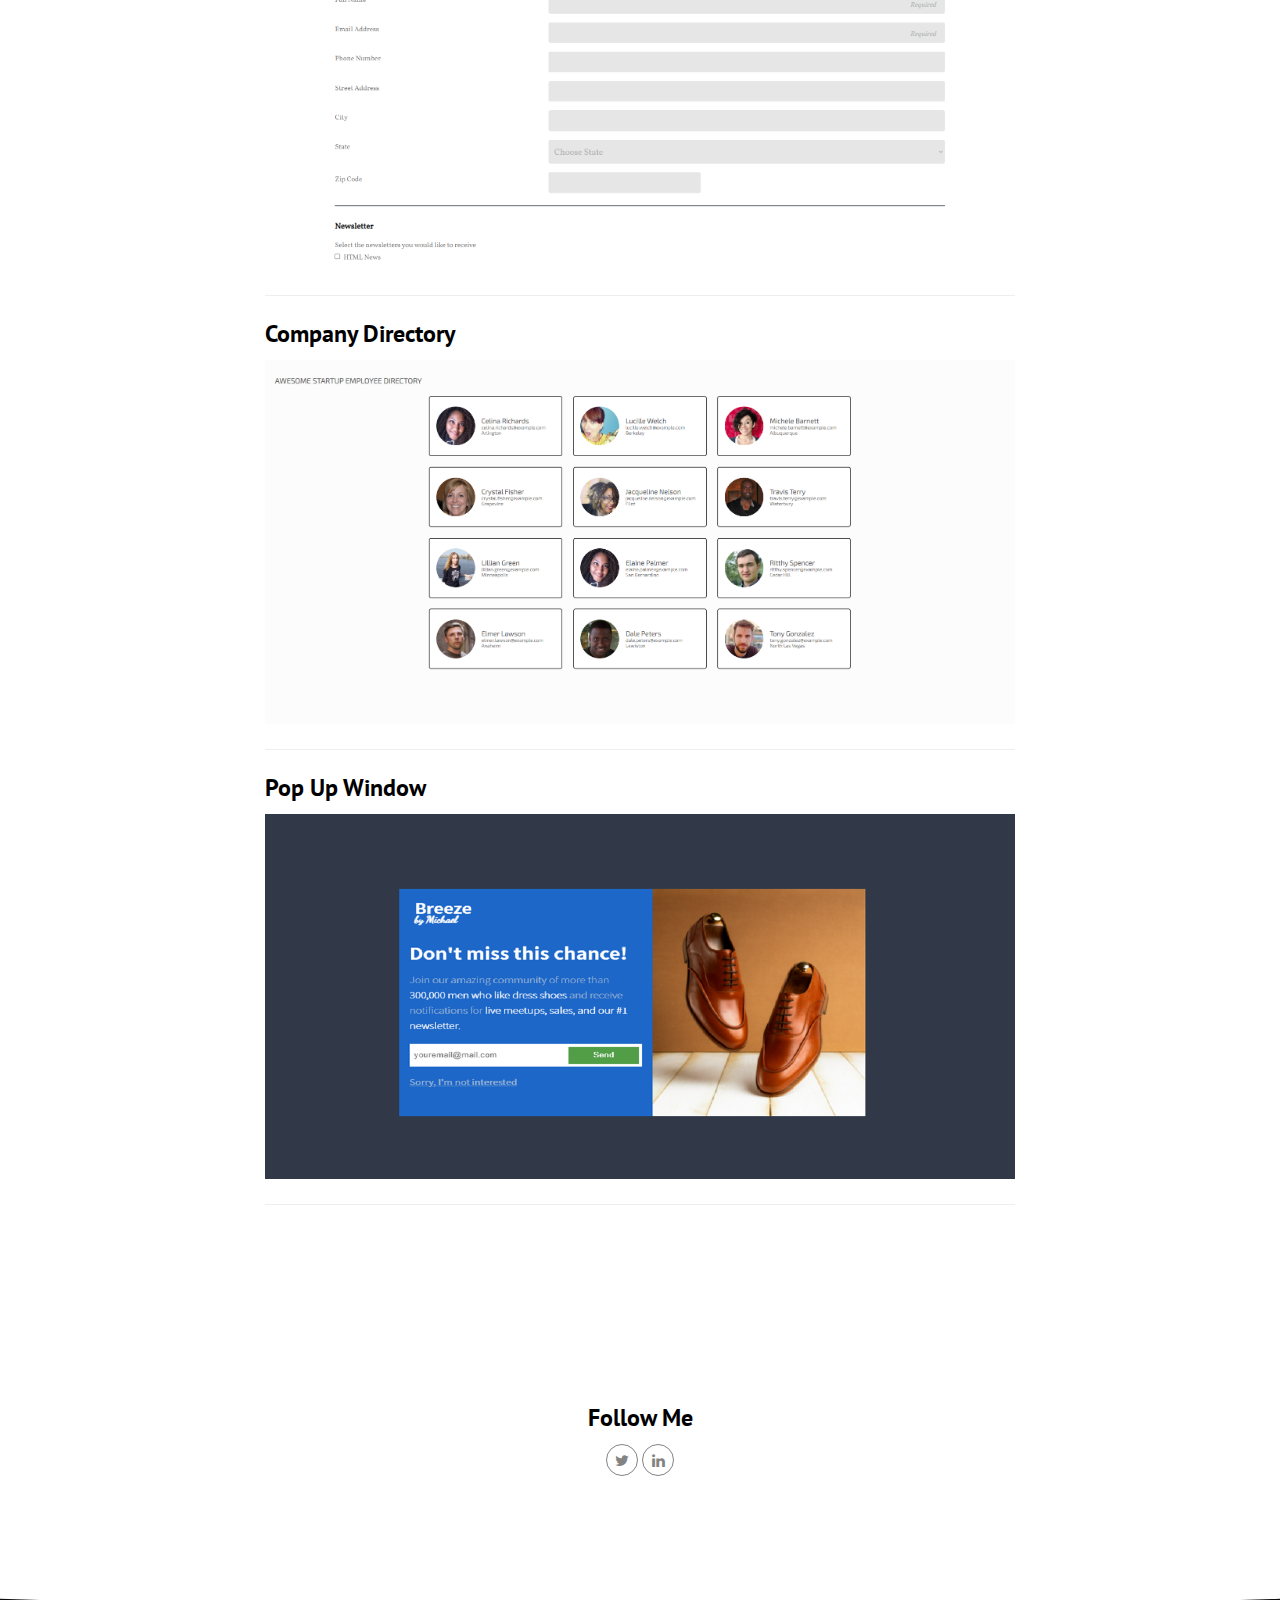
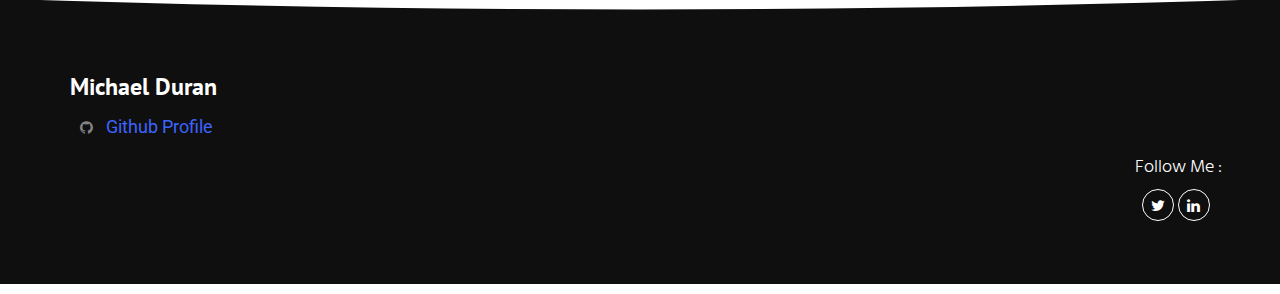
==== commit 17a9a34e: "Update project.html" ====
--- a/project.html
+++ b/project.html
@@ -57,7 +57,7 @@
           </div>
             
           <div class="col-xs-6">
-            <h3>E-Commerce Site</h3>
+            <h3>E-Commerce</h3>
             <a href="https://qmkduran.github.io/E-Commerce-Site/" target="_blank">
               <img src="./assets/images/img-01.png" alt="" class="img-responsive reveal-content" data-action="zoom">
             </a>
@@ -195,4 +195,4 @@
 
 --> <script type="text/javascript" src="./main.0cf8b554.js"></script></body>
 
-</html>+</html>
